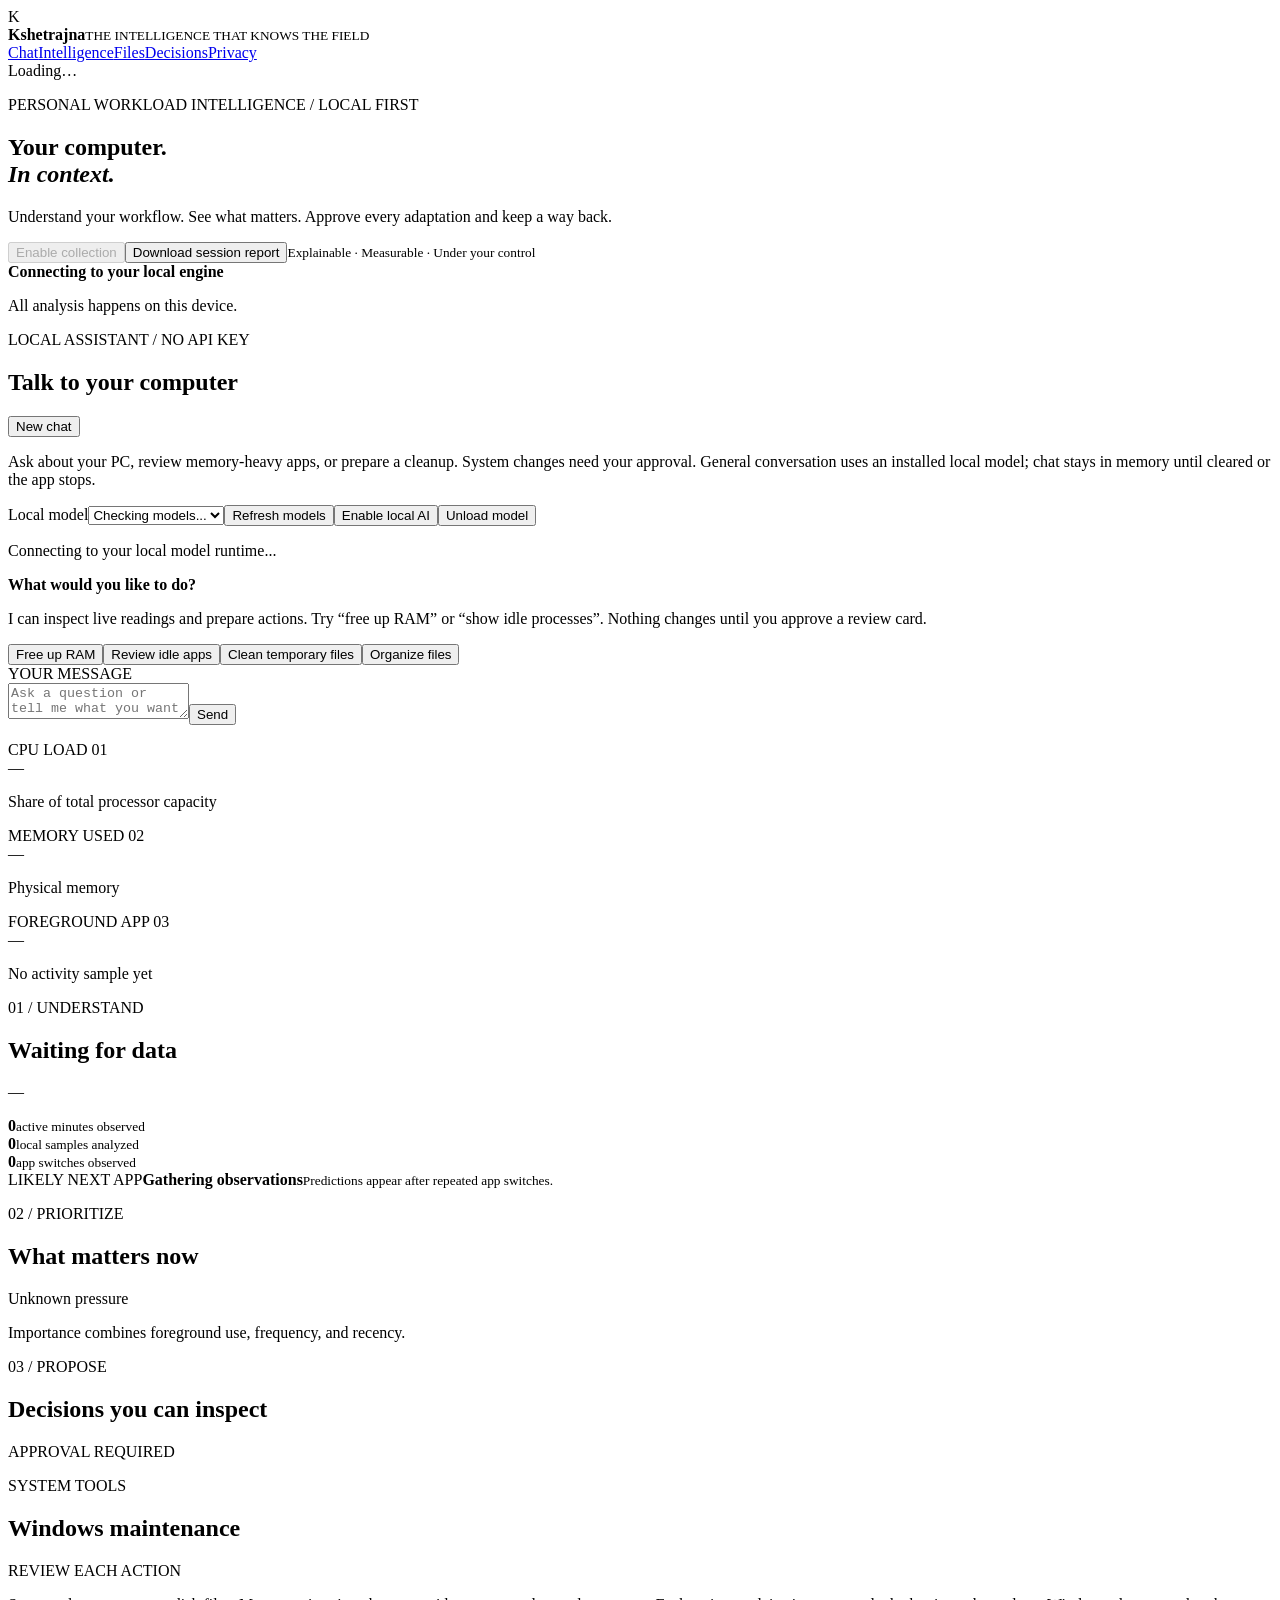
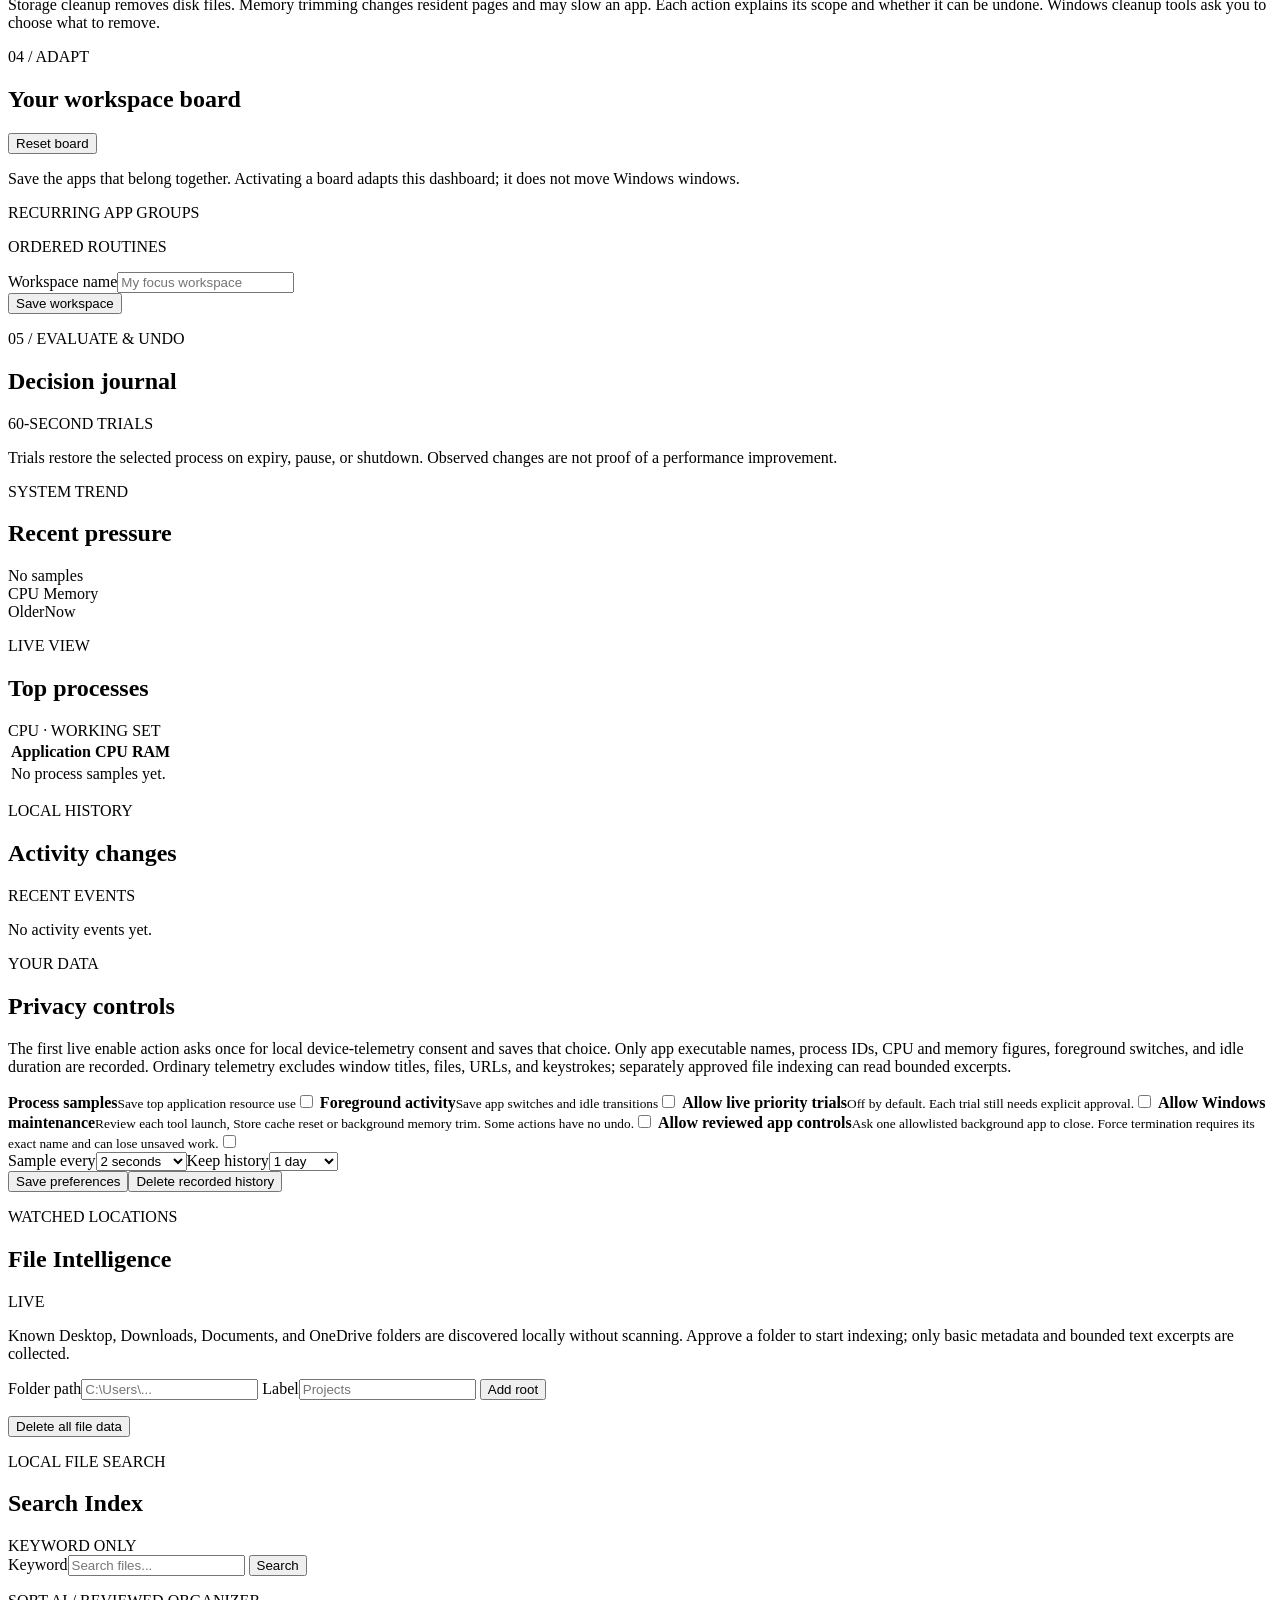
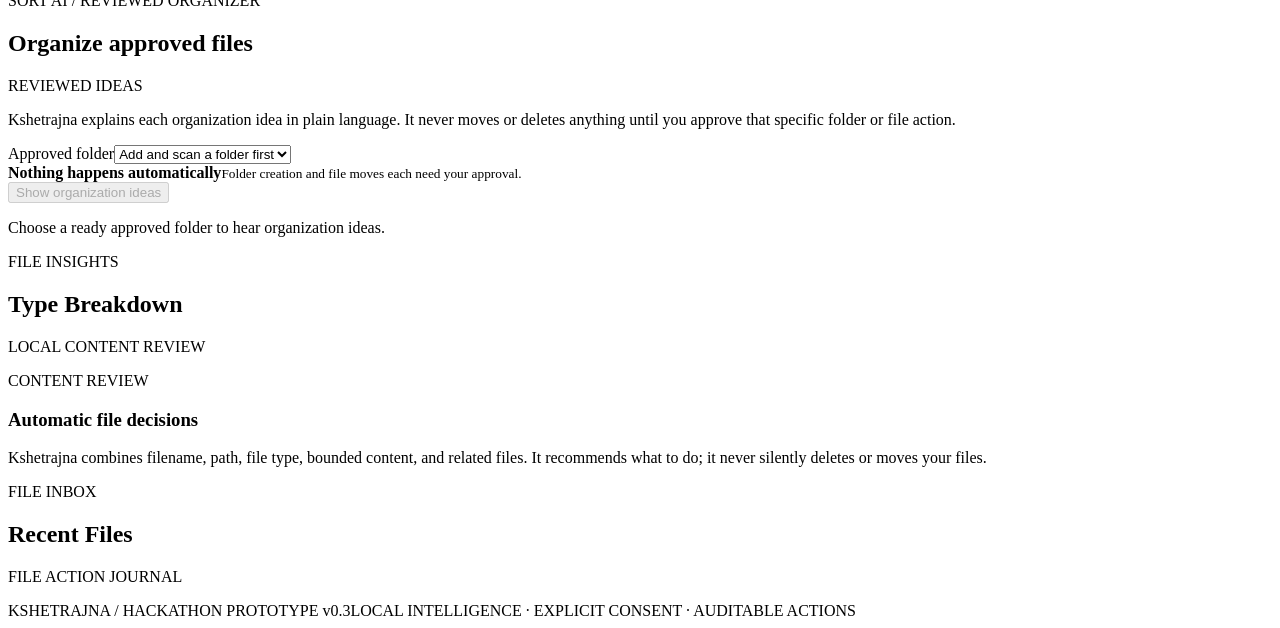
==== src/kshetrajna/web/index.html @ a4f3ab40 "Integrate local AI chat, reviewed PC controls and Vercel web demo" ====
<!doctype html>
<html lang="en">
<head>
  <meta charset="utf-8">
  <meta name="viewport" content="width=device-width, initial-scale=1">
  <meta name="csrf-token" content="__CSRF_TOKEN__">
  <title>Kshetrajna · Adaptive Workload Intelligence</title>
  <link rel="stylesheet" href="/app.css">
  <link rel="stylesheet" href="/intelligence.css">
  <script src="/app.js" defer></script>
  <script src="/intelligence.js" defer></script>
  <script src="/maintenance.js" defer></script>
  <script src="/files.js" defer></script>
  <script src="/chat.js" defer></script>
  <link rel="stylesheet" href="/files.css">
  <link rel="stylesheet" href="/chat.css">
</head>
<body>
  <div class="shell">
    <header class="topbar">
      <div class="brand"><span class="brand-mark">K</span><div><strong>Kshetrajna</strong><small>THE INTELLIGENCE THAT KNOWS THE FIELD</small></div></div>
      <nav><a href="#chat">Chat</a><a href="#insights">Intelligence</a><a href="#files">Files</a><a href="#decisions">Decisions</a><a href="#privacy">Privacy</a></nav>
      <div class="status" id="status"><span class="status-dot"></span><span id="status-text">Loading…</span></div>
    </header>

    <main>
      <section class="hero">
        <div><p class="eyebrow">PERSONAL WORKLOAD INTELLIGENCE <span class="divider">/</span> LOCAL FIRST</p><h1>Your computer.<br><em>In context.</em></h1><p class="intro">Understand your workflow. See what matters. Approve every adaptation and keep a way back.</p></div>
        <div class="hero-action"><button id="capture-button" class="primary" disabled>Enable collection</button><button id="export-button" class="secondary">Download session report</button><small>Explainable · Measurable · Under your control</small></div>
      </section>
      <section class="mode-banner" aria-label="Data source"><div><strong id="mode-label">Connecting to your local engine</strong><p id="mode-detail">All analysis happens on this device.</p></div><label id="scenario-control" hidden>Demo scenario <select id="scenario"><option>Development</option><option>Meeting</option><option>Creative</option><option>Gaming</option></select></label></section>

      <section class="panel chat-panel" id="chat" aria-label="Local assistant">
        <div class="panel-head"><div><p class="eyebrow">LOCAL ASSISTANT / NO API KEY</p><h2>Talk to your computer</h2></div><button id="chat-clear" class="secondary" type="button">New chat</button></div>
        <p class="control-note">Ask about your PC, review memory-heavy apps, or prepare a cleanup. System changes need your approval. General conversation uses an installed local model; chat stays in memory until cleared or the app stops.</p>
        <div class="chat-model-controls"><label class="input-label">Local model<select id="chat-model" aria-label="Local model"><option value="">Checking models...</option></select></label><button type="button" id="chat-model-refresh" class="secondary">Refresh models</button><button type="button" id="chat-ai-toggle" class="secondary">Enable local AI</button><button type="button" id="chat-unload" class="text-button">Unload model</button></div>
        <p id="chat-model-status" class="control-note" role="status">Connecting to your local model runtime...</p>
        <div id="chat-messages" class="chat-messages" role="log" aria-label="Conversation" aria-live="polite"><div class="chat-welcome"><strong>What would you like to do?</strong><p>I can inspect live readings and prepare actions. Try “free up RAM” or “show idle processes”. Nothing changes until you approve a review card.</p></div></div>
        <div class="chat-suggestions"><button type="button" data-chat-prompt="Review memory-heavy apps and help me free up RAM">Free up RAM</button><button type="button" data-chat-prompt="Show idle background processes">Review idle apps</button><button type="button" data-chat-prompt="Preview temporary file cleanup">Clean temporary files</button><button type="button" data-chat-prompt="Help me organize my Downloads files">Organize files</button></div>
        <form id="chat-form"><label for="chat-input" class="eyebrow">YOUR MESSAGE</label><div class="chat-composer"><textarea id="chat-input" maxlength="2000" rows="2" placeholder="Ask a question or tell me what you want to review..." required></textarea><button type="submit" id="chat-send" class="primary">Send</button><button type="button" id="chat-stop" class="secondary" hidden>Stop</button></div><p id="chat-feedback" class="feedback" role="status"></p></form>
      </section>

      <section class="metrics" aria-label="Current system metrics">
        <article class="metric"><div class="metric-label">CPU LOAD <span>01</span></div><div class="metric-value" id="cpu">—</div><div class="meter"><i id="cpu-bar"></i></div><p>Share of total processor capacity</p></article>
        <article class="metric"><div class="metric-label">MEMORY USED <span>02</span></div><div class="metric-value" id="memory">—</div><div class="meter"><i id="memory-bar"></i></div><p id="memory-detail">Physical memory</p></article>
        <article class="metric"><div class="metric-label">FOREGROUND APP <span>03</span></div><div class="metric-value app-value" id="foreground">—</div><p id="idle">No activity sample yet</p></article>
      </section>

      <section class="intelligence-grid" id="insights">
        <article class="panel context-panel"><p class="eyebrow">01 / UNDERSTAND</p><div class="context-heading"><h2 id="context-name">Waiting for data</h2><span class="pill" id="context-confidence">—</span></div><p id="context-explanation" class="control-note"></p><div class="learning-stats"><div><strong id="active-minutes">0</strong><small>active minutes observed</small></div><div><strong id="sample-count">0</strong><small>local samples analyzed</small></div><div><strong id="switch-count">0</strong><small>app switches observed</small></div></div><div class="prediction"><span class="eyebrow">LIKELY NEXT APP</span><strong id="next-app">Gathering observations</strong><small id="next-evidence">Predictions appear after repeated app switches.</small><small id="next-alternatives"></small><p id="prediction-quality" class="control-note"></p></div><div id="contextual-files-section" hidden><p class="eyebrow">CURRENT WORKSPACE FILES</p><div id="contextual-files" class="workflow-list"></div></div></article>
        <article class="panel"><div class="panel-head"><div><p class="eyebrow">02 / PRIORITIZE</p><h2>What matters now</h2></div><span class="pill" id="pressure">Unknown pressure</span></div><div id="rankings" class="rankings"></div><p class="quiet">Importance combines foreground use, frequency, and recency.</p></article>
      </section>
      <section class="panel recommendations-panel" id="decisions"><div class="panel-head"><div><p class="eyebrow">03 / PROPOSE</p><h2>Decisions you can inspect</h2></div><span class="quiet">APPROVAL REQUIRED</span></div><div id="recommendations" class="recommendation-grid"></div></section>
      <section class="panel recommendations-panel" id="maintenance"><div class="panel-head"><div><p class="eyebrow">SYSTEM TOOLS</p><h2>Windows maintenance</h2></div><span id="maintenance-status" class="quiet">REVIEW EACH ACTION</span></div><p class="control-note">Storage cleanup removes disk files. Memory trimming changes resident pages and may slow an app. Each action explains its scope and whether it can be undone. Windows cleanup tools ask you to choose what to remove.</p><div id="maintenance-actions" class="recommendation-grid"></div></section>
      <section class="grid lower-grid">
        <article class="panel"><div class="panel-head"><div><p class="eyebrow">04 / ADAPT</p><h2>Your workspace board</h2></div><button id="workspace-reset" class="text-button">Reset board</button></div><p class="control-note">Save the apps that belong together. Activating a board adapts this dashboard; it does not move Windows windows.</p><p class="eyebrow">RECURRING APP GROUPS</p><div id="learned-workflows" class="workflow-list"></div><p class="eyebrow">ORDERED ROUTINES</p><div id="learned-sequences" class="workflow-list"></div><form id="workspace-form"><label class="input-label">Workspace name<input id="workspace-name" maxlength="50" placeholder="My focus workspace" required></label><div id="workspace-choices" class="workspace-choices"></div><button type="submit" class="secondary">Save workspace</button></form><div id="saved-workspaces" class="saved-workspaces"></div><div id="workspace-board" class="workspace-board"></div></article>
        <article class="panel"><div class="panel-head"><div><p class="eyebrow">05 / EVALUATE &amp; UNDO</p><h2>Decision journal</h2></div><span class="quiet">60-SECOND TRIALS</span></div><p class="control-note">Trials restore the selected process on expiry, pause, or shutdown. Observed changes are not proof of a performance improvement.</p><div id="decision-journal" class="decision-journal"></div></article>
      </section>
      <section class="grid">
        <article class="panel trend-panel"><div class="panel-head"><div><p class="eyebrow">SYSTEM TREND</p><h2>Recent pressure</h2></div><span class="quiet" id="last-seen">No samples</span></div><div class="legend"><span><i class="cpu-key"></i> CPU</span><span><i class="memory-key"></i> Memory</span></div><div class="chart" id="chart" role="img" aria-label="Recent CPU and memory percentages"></div><div class="chart-axis"><span>Older</span><span>Now</span></div></article>
        <article class="panel"><div class="panel-head"><div><p class="eyebrow">LIVE VIEW</p><h2>Top processes</h2></div><span class="quiet">CPU · WORKING SET</span></div><div class="table-wrap"><table><thead><tr><th>Application</th><th>CPU</th><th>RAM</th></tr></thead><tbody id="processes"><tr><td colspan="3" class="empty">No process samples yet.</td></tr></tbody></table></div></article>
      </section>

      <section class="grid lower-grid">
        <article class="panel"><div class="panel-head"><div><p class="eyebrow">LOCAL HISTORY</p><h2>Activity changes</h2></div><span class="quiet">RECENT EVENTS</span></div><div id="activity" class="activity-list"><p class="empty">No activity events yet.</p></div></article>
        <article class="panel controls-panel" id="privacy"><div class="panel-head"><div><p class="eyebrow">YOUR DATA</p><h2>Privacy controls</h2></div></div>
          <p class="control-note">The first live enable action asks once for local device-telemetry consent and saves that choice. Only app executable names, process IDs, CPU and memory figures, foreground switches, and idle duration are recorded. Ordinary telemetry excludes window titles, files, URLs, and keystrokes; separately approved file indexing can read bounded excerpts.</p>
          <form id="settings-form">
            <label class="toggle-row"><span><strong>Process samples</strong><small>Save top application resource use</small></span><input type="checkbox" name="track_processes"></label>
            <label class="toggle-row"><span><strong>Foreground activity</strong><small>Save app switches and idle transitions</small></span><input type="checkbox" name="track_foreground"></label>
            <label class="toggle-row"><span><strong>Allow live priority trials</strong><small>Off by default. Each trial still needs explicit approval.</small></span><input type="checkbox" name="allow_priority_changes"></label>
            <label class="toggle-row"><span><strong>Allow Windows maintenance</strong><small>Review each tool launch, Store cache reset or background memory trim. Some actions have no undo.</small></span><input type="checkbox" name="allow_maintenance"></label>
            <label class="toggle-row"><span><strong>Allow reviewed app controls</strong><small>Ask one allowlisted background app to close. Force termination requires its exact name and can lose unsaved work.</small></span><input type="checkbox" name="allow_process_control"></label>
            <div class="field-grid"><label>Sample every<select name="sample_interval_seconds"><option value="2">2 seconds</option><option value="5">5 seconds</option><option value="10">10 seconds</option><option value="30">30 seconds</option><option value="60">60 seconds</option></select></label><label>Keep history<select name="retention_days"><option value="1">1 day</option><option value="3">3 days</option><option value="7">7 days</option><option value="14">14 days</option><option value="30">30 days</option></select></label></div>
            <div class="control-actions"><button type="submit" class="secondary">Save preferences</button><button type="button" id="delete-button" class="danger">Delete recorded history</button></div>
          </form>
          <p class="feedback" id="feedback" role="status"></p>
        </article>
      </section>
      <section class="grid lower-grid" id="files">
        <article class="panel">
          <div class="panel-head"><div><p class="eyebrow">WATCHED LOCATIONS</p><h2>File Intelligence</h2></div><span class="quiet" id="files-mode">LIVE</span></div>
          <p class="control-note">Known Desktop, Downloads, Documents, and OneDrive folders are discovered locally without scanning. Approve a folder to start indexing; only basic metadata and bounded text excerpts are collected.</p>
          <div id="known-folders" class="known-folders"></div>
          <div id="roots-list" class="workflow-list"></div>
          <form id="add-root-form">
            <label class="input-label">Folder path<input id="root-path" placeholder="C:\Users\..." required></label>
            <label class="input-label">Label<input id="root-label" placeholder="Projects" required></label>
            <button type="submit" class="secondary">Add root</button>
          </form>
          <div class="control-actions" style="margin-top: 1rem;">
            <button type="button" id="delete-files-button" class="danger">Delete all file data</button>
          </div>
          <p class="feedback" id="file-feedback" role="status"></p>
        </article>

        <article class="panel">
          <div class="panel-head"><div><p class="eyebrow">LOCAL FILE SEARCH</p><h2>Search Index</h2></div><span class="quiet">KEYWORD ONLY</span></div>
          <form id="search-form">
            <label class="input-label">Keyword<input id="search-query" maxlength="200" placeholder="Search files..." required></label>
            <button type="submit" class="secondary">Search</button>
          </form>
          <div id="search-results" class="decision-journal" style="margin-top: 1rem;"></div>
        </article>
      </section>

      <section class="panel sort-panel" id="sort-ai">
        <div class="panel-head"><div><p class="eyebrow">SORT AI / REVIEWED ORGANIZER</p><h2>Organize approved files</h2></div><span class="quiet" id="sort-status">REVIEWED IDEAS</span></div>
        <p class="control-note">Kshetrajna explains each organization idea in plain language. It never moves or deletes anything until you approve that specific folder or file action.</p>
        <div class="sort-toolbar">
          <label class="input-label">Approved folder<select id="sort-root"><option value="">Add and scan a folder first</option></select></label>
          <div class="sort-folder-note"><strong>Nothing happens automatically</strong><small>Folder creation and file moves each need your approval.</small></div>
          <button type="button" id="sort-generate" class="primary" disabled>Show organization ideas</button>
        </div>
        <div id="sort-plan-meta" class="sort-plan-meta"></div>
        <div id="sort-suggestions" class="sort-suggestions"><p class="empty">Choose a ready approved folder to hear organization ideas.</p></div>
        <div id="sort-actions" class="control-actions"></div>
        <p class="feedback" id="sort-feedback" role="status"></p>
      </section>
      
      <section class="grid">
        <article class="panel">
          <div class="panel-head"><div><p class="eyebrow">FILE INSIGHTS</p><h2>Type Breakdown</h2></div><span class="quiet">LOCAL CONTENT REVIEW</span></div>
          <div id="file-insights-types" class="table-wrap"></div>
          <div class="file-review-section">
            <p class="eyebrow">CONTENT REVIEW</p>
            <h3>Automatic file decisions</h3>
            <p class="control-note">Kshetrajna combines filename, path, file type, bounded content, and related files. It recommends what to do; it never silently deletes or moves your files.</p>
            <div id="file-insights-reviews"></div>
          </div>
        </article>
        <article class="panel">
          <div class="panel-head"><div><p class="eyebrow">FILE INBOX</p><h2>Recent Files</h2></div></div>
          <div id="file-inbox" class="table-wrap"></div>
          <p class="eyebrow file-journal-heading">FILE ACTION JOURNAL</p>
          <div id="file-action-journal" class="decision-journal"></div>
        </article>
      </section>
      <footer><span>KSHETRAJNA / HACKATHON PROTOTYPE v0.3</span><span>LOCAL INTELLIGENCE · EXPLICIT CONSENT · AUDITABLE ACTIONS</span></footer>
    </main>
  </div>
  <dialog id="approval-dialog"><p class="eyebrow">REVIEW BEFORE APPROVAL</p><h2 id="approval-title"></h2><p id="approval-reason"></p><div id="approval-effect" class="approval-effect"></div><p id="approval-mode" class="control-note"></p><p class="control-note">Undo is available in the journal. A live trial restores this PID only; newly spawned child processes may inherit its priority. If the app crashes, restart it to attempt recovery.</p><div class="control-actions"><button id="confirm-trial" class="primary">Approve 60-second trial</button><button id="cancel-trial" class="secondary">Cancel</button></div></dialog>
  <dialog id="maintenance-dialog"><p class="eyebrow">REVIEW SYSTEM ACTION</p><h2 id="maintenance-title"></h2><p id="maintenance-effect"></p><div id="maintenance-candidates" class="maintenance-candidates"></div><p id="maintenance-undo" class="approval-effect"></p><p id="maintenance-mode" class="control-note"></p><div class="control-actions"><button id="maintenance-confirm" class="primary">Approve this action</button><button id="maintenance-cancel" class="secondary">Cancel</button></div></dialog>
   <dialog id="file-permission-dialog"><p class="eyebrow">FILE ACCESS PERMISSION</p><h2>Approve local folder access?</h2><p id="file-permission-copy"></p><div class="approval-effect"><strong id="file-permission-label"></strong><code id="file-permission-path"></code></div><ul class="permission-list"><li>Reads file names, relative paths, sizes, and timestamps.</li><li>Inspects up to 4 KB from allowed text files for local content insights and review signals.</li><li>Skips sensitive files, links, protected paths, and inaccessible files.</li><li>Does not move, rename, delete, or upload files during scanning.</li><li>Binary and media files are categorized from metadata; their contents are not opened.</li></ul><p class="control-note">This is Kshetrajna's app-level approval. Windows permissions still apply; an administrator prompt is not required or created by this step.</p><div class="control-actions"><button id="file-permission-confirm" class="primary">Approve and scan</button><button id="file-permission-cancel" class="secondary">Cancel</button></div></dialog>
   <dialog id="file-review-dialog" class="file-review-dialog"><p class="eyebrow">FILE PREVIEW</p><h2 id="file-review-title"></h2><code id="file-review-path"></code><p id="file-review-summary" class="approval-effect"></p><p id="file-review-reason" class="sort-warning"></p><div id="file-review-image-panel" class="file-review-image-panel" hidden><p id="file-review-image-status" role="status"></p><div id="file-review-image-stage" class="file-review-image-stage"><img id="file-review-image" alt="" hidden></div><button id="file-review-image-zoom" type="button" class="secondary" disabled>View at actual size</button></div><div id="file-review-pdf-panel" class="file-review-pdf-panel" hidden><p id="file-review-pdf-status" role="status"></p><iframe id="file-review-pdf" title="PDF document preview" sandbox="allow-same-origin"></iframe></div><pre id="file-review-excerpt" class="file-review-excerpt"></pre><p id="file-review-metadata" class="control-note"></p><div class="control-actions"><button id="file-review-close" class="primary">Close preview and choose action</button></div></dialog>
   <dialog id="file-review-action-dialog"><p class="eyebrow">AUTOMATIC DECISION</p><h2>Recommended next step</h2><p id="file-review-action-copy"></p><p class="control-note">Kshetrajna chooses from content, filename, path, related files, and file type. You can use its recommendation or choose a different action. Delete is permanent and requires one more confirmation.</p><div class="control-actions"><button id="file-review-auto" class="primary">Use automatic recommendation</button><button id="file-review-keep" class="secondary">Keep it for now</button><button id="file-review-move" class="secondary">Move it somewhere</button><button id="file-review-delete" class="danger">Delete permanently</button></div></dialog>
  <dialog id="chat-action-dialog"><p class="eyebrow">REVIEW BEFORE APPROVAL</p><h2 id="chat-action-title"></h2><p id="chat-action-effect"></p><p id="chat-action-undo" class="approval-effect"></p><div id="chat-action-candidates" class="maintenance-candidates" hidden></div><label id="chat-action-name-row" class="input-label" hidden>Type the exact app name to confirm force termination<input id="chat-action-name" autocomplete="off" maxlength="150"></label><p id="chat-action-mode" class="control-note"></p><p id="chat-action-error" class="feedback" role="alert"></p><div class="control-actions"><button type="button" id="chat-action-confirm" class="primary">Approve this action</button><button type="button" id="chat-action-cancel" class="secondary">Cancel</button></div></dialog>
  <div id="toast" role="status" hidden></div>
</body>
</html>
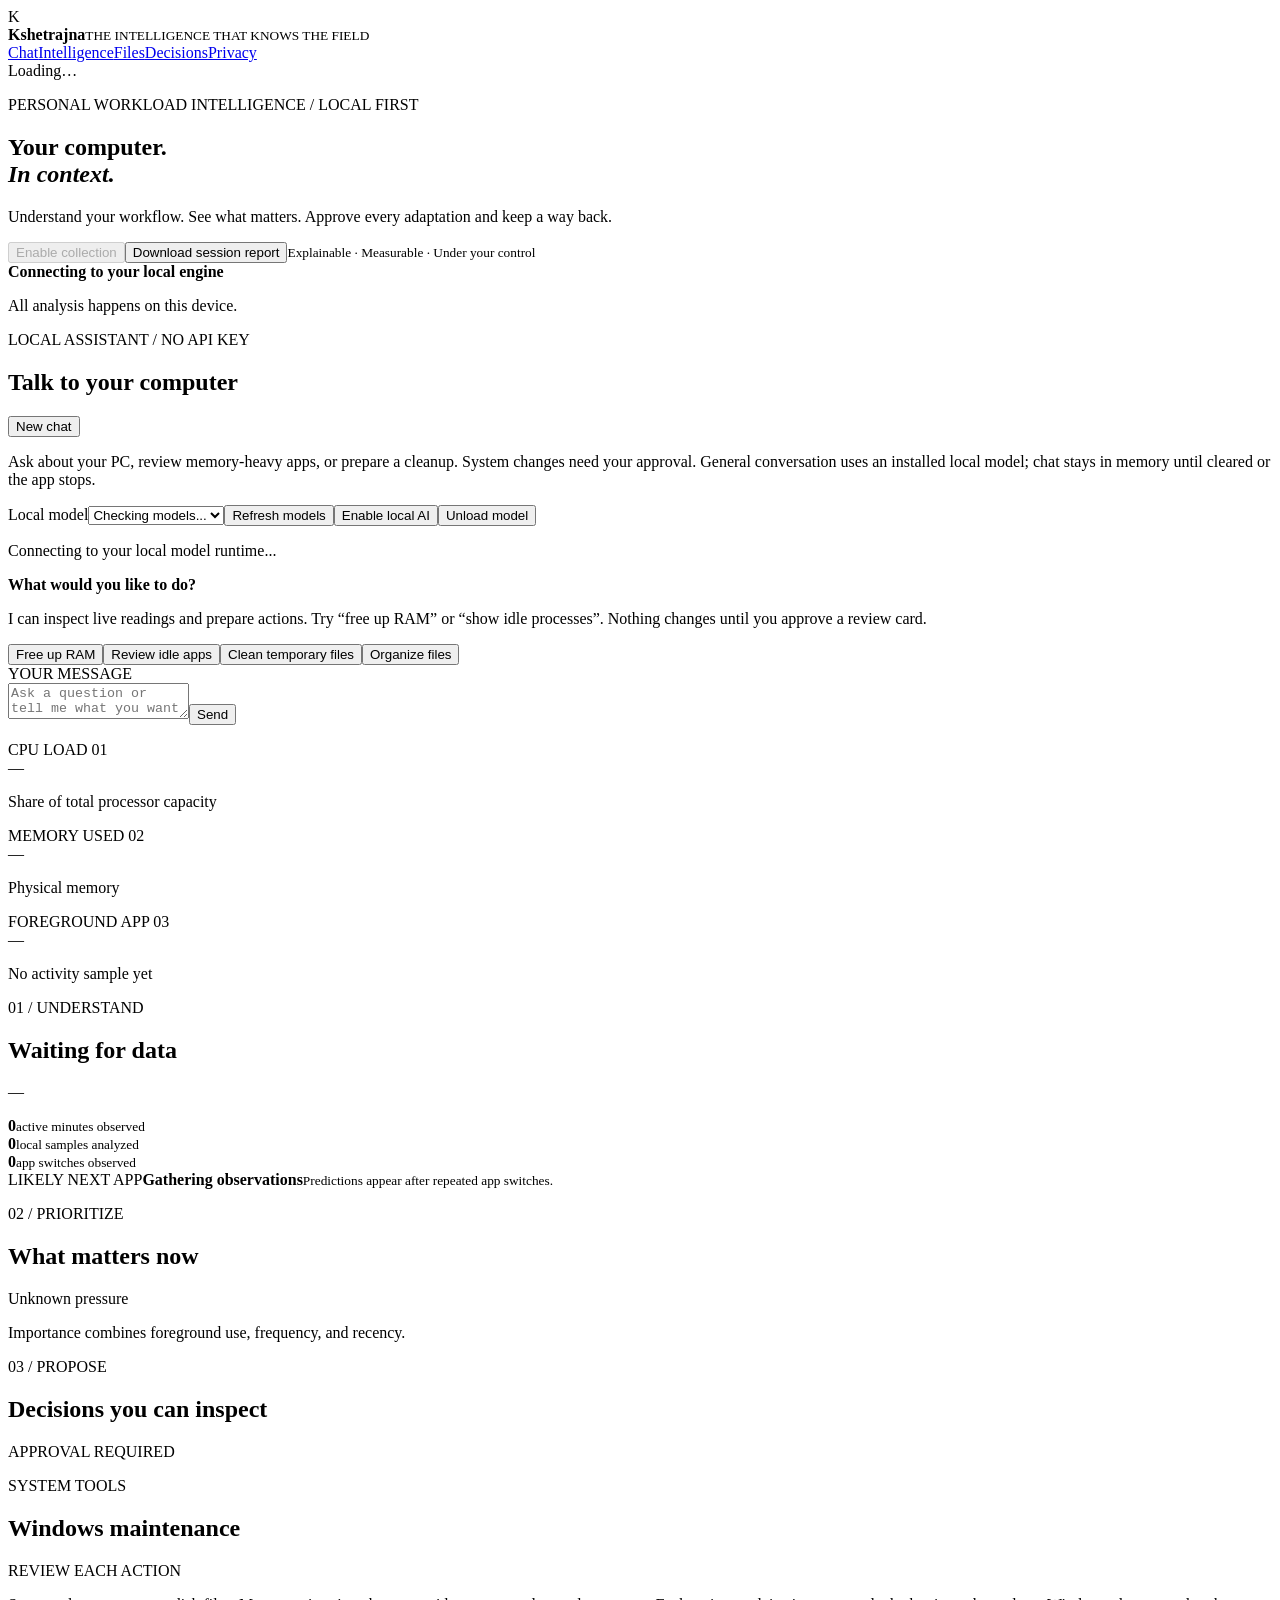
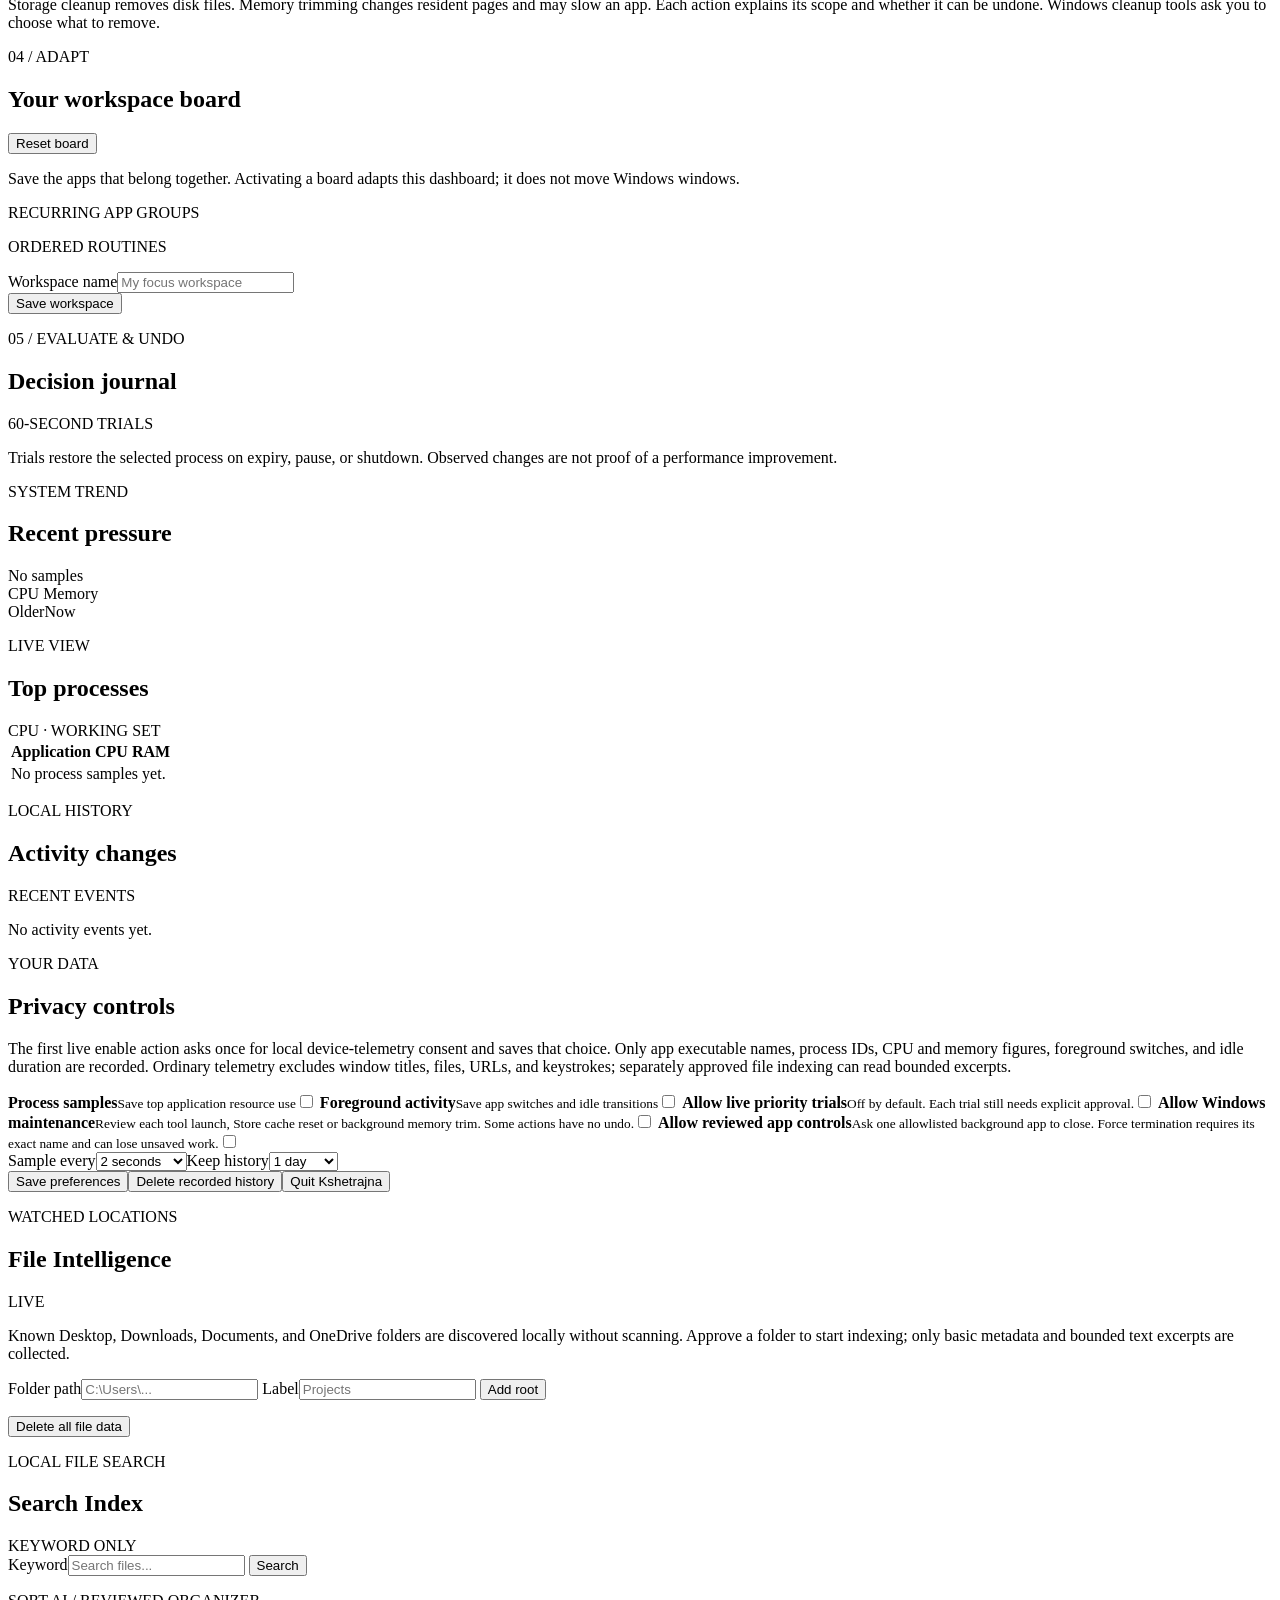
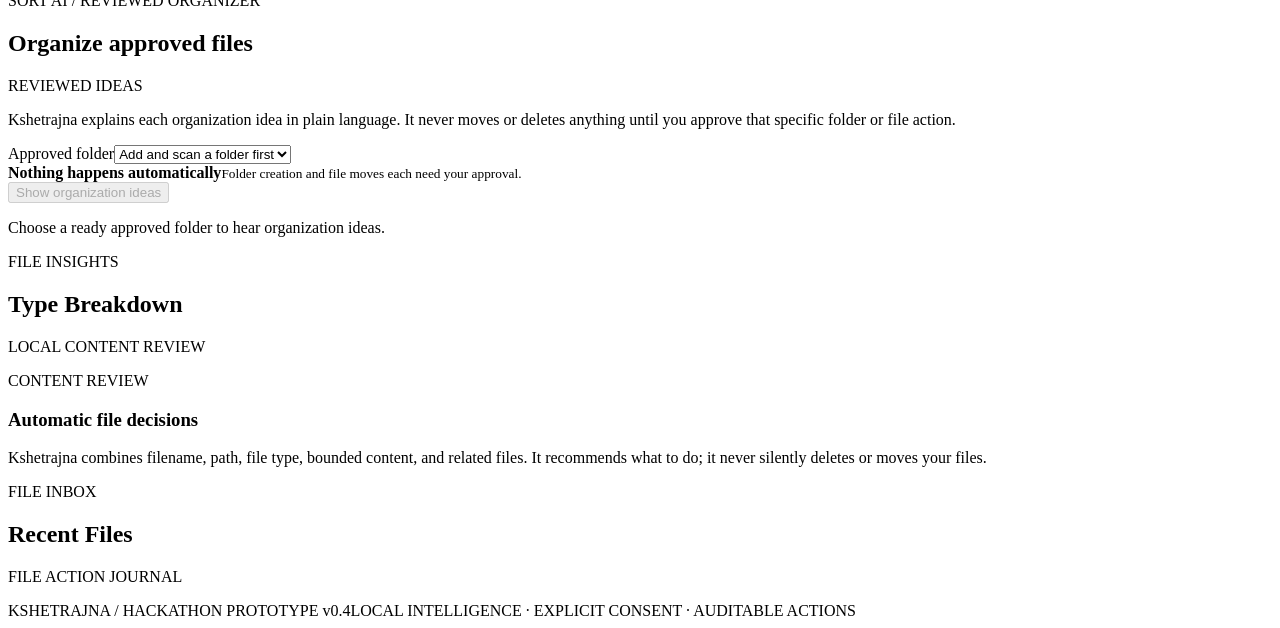
==== commit b0fa11df: "Build self-contained Windows x64 and ARM64 packages with reviewed local setup" ====
--- a/src/kshetrajna/web/index.html
+++ b/src/kshetrajna/web/index.html
@@ -72,7 +72,7 @@
             <label class="toggle-row"><span><strong>Allow Windows maintenance</strong><small>Review each tool launch, Store cache reset or background memory trim. Some actions have no undo.</small></span><input type="checkbox" name="allow_maintenance"></label>
             <label class="toggle-row"><span><strong>Allow reviewed app controls</strong><small>Ask one allowlisted background app to close. Force termination requires its exact name and can lose unsaved work.</small></span><input type="checkbox" name="allow_process_control"></label>
             <div class="field-grid"><label>Sample every<select name="sample_interval_seconds"><option value="2">2 seconds</option><option value="5">5 seconds</option><option value="10">10 seconds</option><option value="30">30 seconds</option><option value="60">60 seconds</option></select></label><label>Keep history<select name="retention_days"><option value="1">1 day</option><option value="3">3 days</option><option value="7">7 days</option><option value="14">14 days</option><option value="30">30 days</option></select></label></div>
-            <div class="control-actions"><button type="submit" class="secondary">Save preferences</button><button type="button" id="delete-button" class="danger">Delete recorded history</button></div>
+            <div class="control-actions"><button type="submit" class="secondary">Save preferences</button><button type="button" id="delete-button" class="danger">Delete recorded history</button><button type="button" id="quit-button" class="secondary">Quit Kshetrajna</button></div>
           </form>
           <p class="feedback" id="feedback" role="status"></p>
         </article>
@@ -136,7 +136,7 @@
           <div id="file-action-journal" class="decision-journal"></div>
         </article>
       </section>
-      <footer><span>KSHETRAJNA / HACKATHON PROTOTYPE v0.3</span><span>LOCAL INTELLIGENCE · EXPLICIT CONSENT · AUDITABLE ACTIONS</span></footer>
+      <footer><span>KSHETRAJNA / HACKATHON PROTOTYPE v0.4</span><span>LOCAL INTELLIGENCE · EXPLICIT CONSENT · AUDITABLE ACTIONS</span></footer>
     </main>
   </div>
   <dialog id="approval-dialog"><p class="eyebrow">REVIEW BEFORE APPROVAL</p><h2 id="approval-title"></h2><p id="approval-reason"></p><div id="approval-effect" class="approval-effect"></div><p id="approval-mode" class="control-note"></p><p class="control-note">Undo is available in the journal. A live trial restores this PID only; newly spawned child processes may inherit its priority. If the app crashes, restart it to attempt recovery.</p><div class="control-actions"><button id="confirm-trial" class="primary">Approve 60-second trial</button><button id="cancel-trial" class="secondary">Cancel</button></div></dialog>
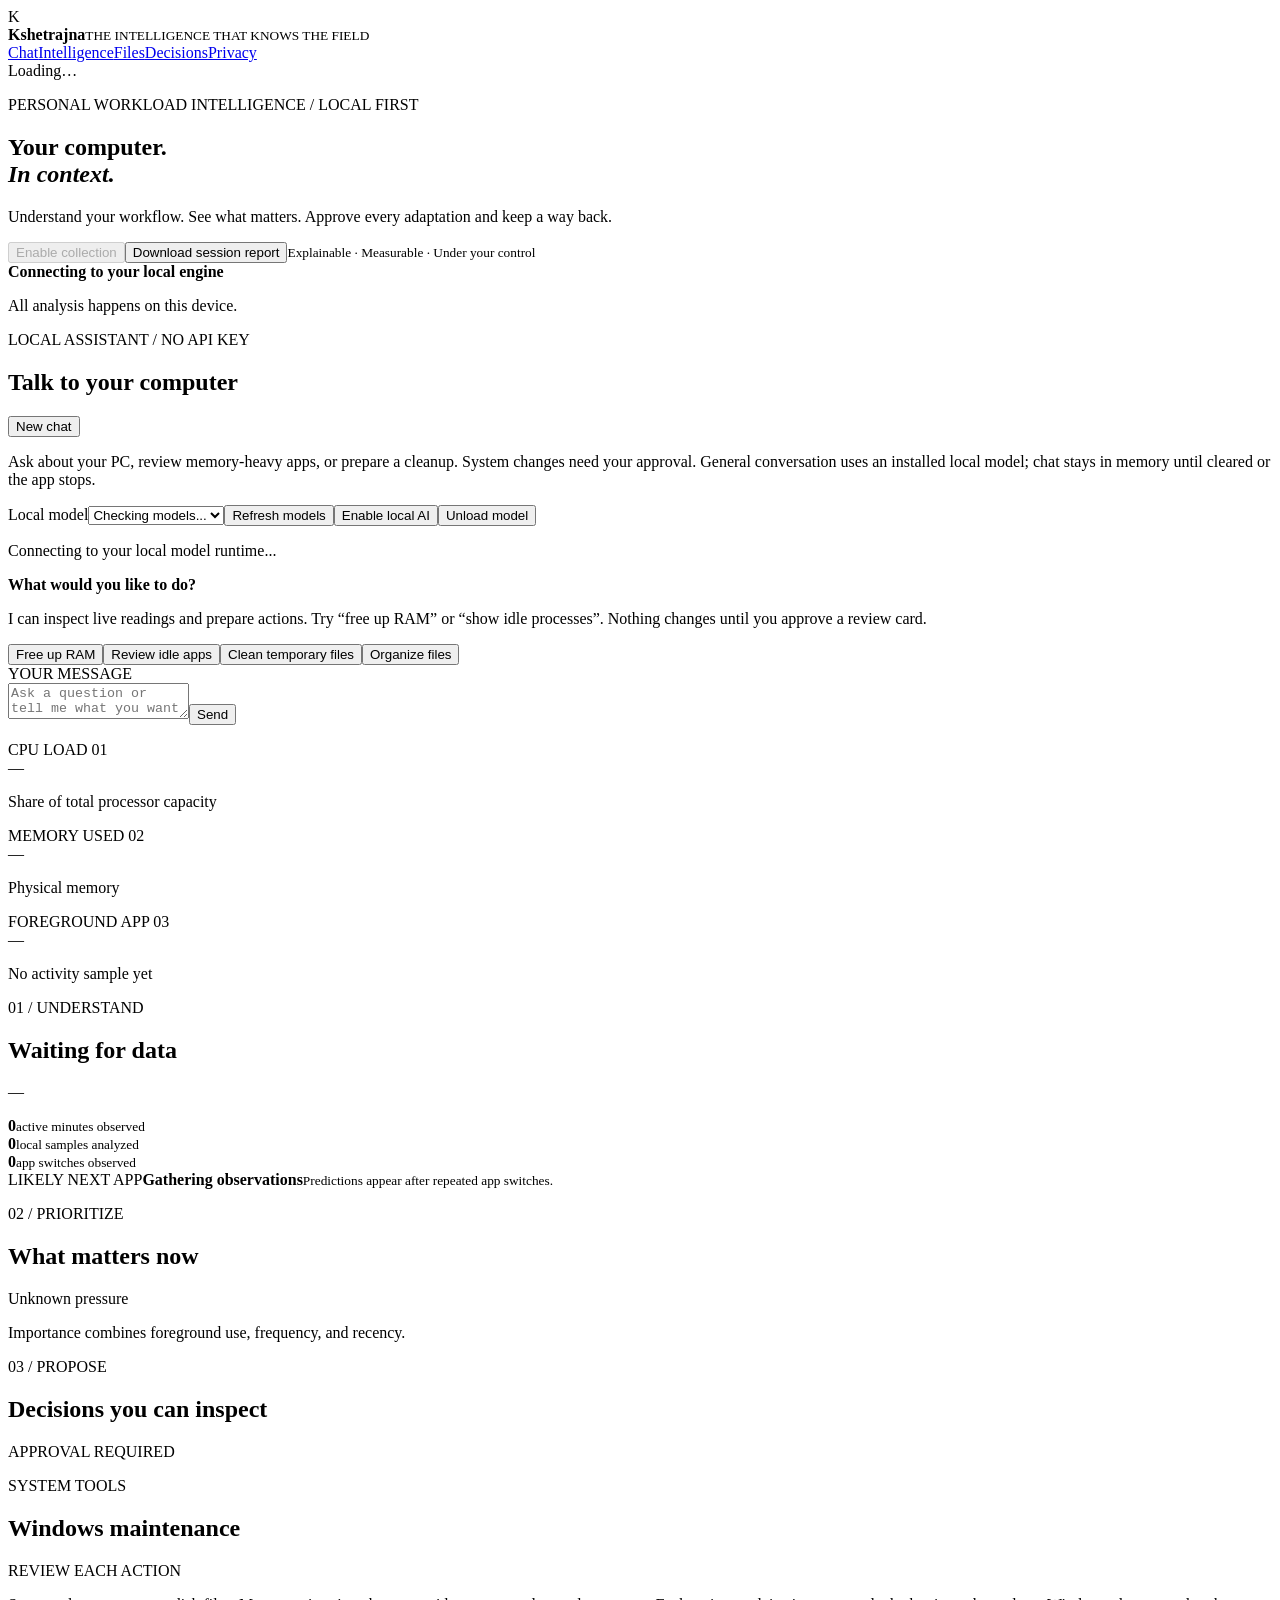
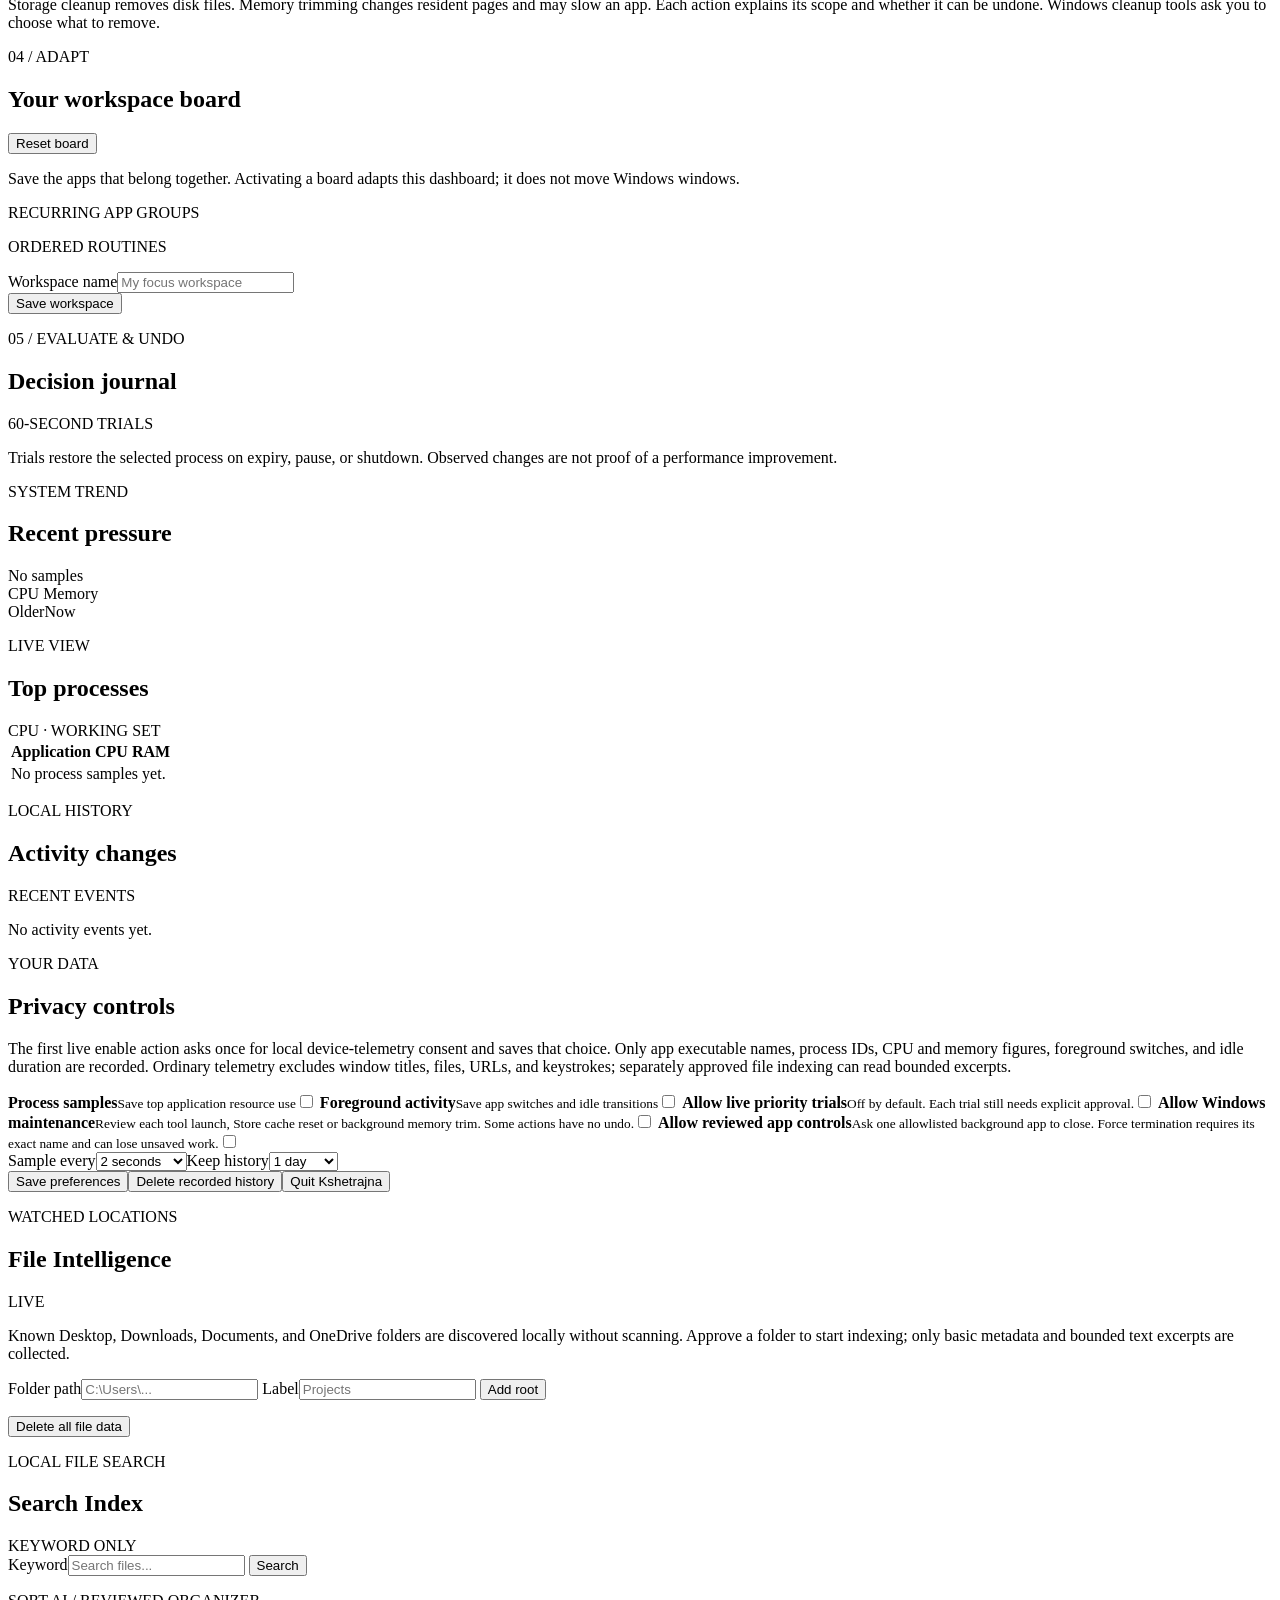
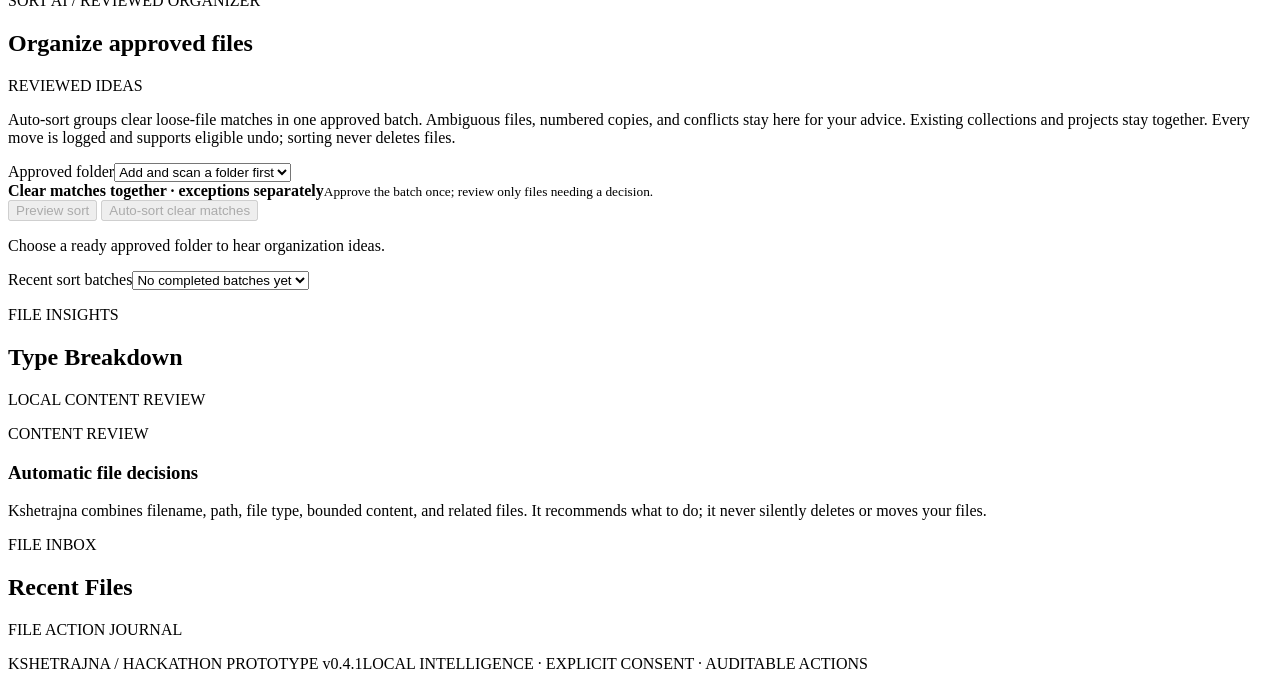
==== commit 093d60df: "Improve Sort AI batch sorting and Windows folder scanning" ====
--- a/src/kshetrajna/web/index.html
+++ b/src/kshetrajna/web/index.html
@@ -106,15 +106,17 @@
 
       <section class="panel sort-panel" id="sort-ai">
         <div class="panel-head"><div><p class="eyebrow">SORT AI / REVIEWED ORGANIZER</p><h2>Organize approved files</h2></div><span class="quiet" id="sort-status">REVIEWED IDEAS</span></div>
-        <p class="control-note">Kshetrajna explains each organization idea in plain language. It never moves or deletes anything until you approve that specific folder or file action.</p>
+        <p class="control-note">Auto-sort groups clear loose-file matches in one approved batch. Ambiguous files, numbered copies, and conflicts stay here for your advice. Existing collections and projects stay together. Every move is logged and supports eligible undo; sorting never deletes files.</p>
         <div class="sort-toolbar">
           <label class="input-label">Approved folder<select id="sort-root"><option value="">Add and scan a folder first</option></select></label>
-          <div class="sort-folder-note"><strong>Nothing happens automatically</strong><small>Folder creation and file moves each need your approval.</small></div>
-          <button type="button" id="sort-generate" class="primary" disabled>Show organization ideas</button>
+          <div class="sort-folder-note"><strong>Clear matches together · exceptions separately</strong><small>Approve the batch once; review only files needing a decision.</small></div>
+          <div class="control-actions"><button type="button" id="sort-generate" class="secondary" disabled>Preview sort</button>
+          <button type="button" id="sort-auto" class="primary" disabled>Auto-sort clear matches</button></div>
         </div>
         <div id="sort-plan-meta" class="sort-plan-meta"></div>
         <div id="sort-suggestions" class="sort-suggestions"><p class="empty">Choose a ready approved folder to hear organization ideas.</p></div>
         <div id="sort-actions" class="control-actions"></div>
+        <label class="input-label">Recent sort batches<select id="sort-history"><option value="">No completed batches yet</option></select></label>
         <p class="feedback" id="sort-feedback" role="status"></p>
       </section>
       
@@ -136,7 +138,7 @@
           <div id="file-action-journal" class="decision-journal"></div>
         </article>
       </section>
-      <footer><span>KSHETRAJNA / HACKATHON PROTOTYPE v0.4</span><span>LOCAL INTELLIGENCE · EXPLICIT CONSENT · AUDITABLE ACTIONS</span></footer>
+      <footer><span>KSHETRAJNA / HACKATHON PROTOTYPE v0.4.1</span><span>LOCAL INTELLIGENCE · EXPLICIT CONSENT · AUDITABLE ACTIONS</span></footer>
     </main>
   </div>
   <dialog id="approval-dialog"><p class="eyebrow">REVIEW BEFORE APPROVAL</p><h2 id="approval-title"></h2><p id="approval-reason"></p><div id="approval-effect" class="approval-effect"></div><p id="approval-mode" class="control-note"></p><p class="control-note">Undo is available in the journal. A live trial restores this PID only; newly spawned child processes may inherit its priority. If the app crashes, restart it to attempt recovery.</p><div class="control-actions"><button id="confirm-trial" class="primary">Approve 60-second trial</button><button id="cancel-trial" class="secondary">Cancel</button></div></dialog>
@@ -145,6 +147,7 @@
    <dialog id="file-review-dialog" class="file-review-dialog"><p class="eyebrow">FILE PREVIEW</p><h2 id="file-review-title"></h2><code id="file-review-path"></code><p id="file-review-summary" class="approval-effect"></p><p id="file-review-reason" class="sort-warning"></p><div id="file-review-image-panel" class="file-review-image-panel" hidden><p id="file-review-image-status" role="status"></p><div id="file-review-image-stage" class="file-review-image-stage"><img id="file-review-image" alt="" hidden></div><button id="file-review-image-zoom" type="button" class="secondary" disabled>View at actual size</button></div><div id="file-review-pdf-panel" class="file-review-pdf-panel" hidden><p id="file-review-pdf-status" role="status"></p><iframe id="file-review-pdf" title="PDF document preview" sandbox="allow-same-origin"></iframe></div><pre id="file-review-excerpt" class="file-review-excerpt"></pre><p id="file-review-metadata" class="control-note"></p><div class="control-actions"><button id="file-review-close" class="primary">Close preview and choose action</button></div></dialog>
    <dialog id="file-review-action-dialog"><p class="eyebrow">AUTOMATIC DECISION</p><h2>Recommended next step</h2><p id="file-review-action-copy"></p><p class="control-note">Kshetrajna chooses from content, filename, path, related files, and file type. You can use its recommendation or choose a different action. Delete is permanent and requires one more confirmation.</p><div class="control-actions"><button id="file-review-auto" class="primary">Use automatic recommendation</button><button id="file-review-keep" class="secondary">Keep it for now</button><button id="file-review-move" class="secondary">Move it somewhere</button><button id="file-review-delete" class="danger">Delete permanently</button></div></dialog>
   <dialog id="chat-action-dialog"><p class="eyebrow">REVIEW BEFORE APPROVAL</p><h2 id="chat-action-title"></h2><p id="chat-action-effect"></p><p id="chat-action-undo" class="approval-effect"></p><div id="chat-action-candidates" class="maintenance-candidates" hidden></div><label id="chat-action-name-row" class="input-label" hidden>Type the exact app name to confirm force termination<input id="chat-action-name" autocomplete="off" maxlength="150"></label><p id="chat-action-mode" class="control-note"></p><p id="chat-action-error" class="feedback" role="alert"></p><div class="control-actions"><button type="button" id="chat-action-confirm" class="primary">Approve this action</button><button type="button" id="chat-action-cancel" class="secondary">Cancel</button></div></dialog>
+  <dialog id="sort-confirm-dialog" aria-labelledby="sort-confirm-title"><p class="eyebrow">SORT AI / ONE BATCH APPROVAL</p><h2 id="sort-confirm-title"></h2><p id="sort-confirm-copy" style="white-space: pre-line"></p><div class="control-actions"><button id="sort-confirm-approve" type="button" class="primary">Approve</button><button id="sort-confirm-cancel" type="button" class="secondary">Cancel</button></div></dialog>
   <div id="toast" role="status" hidden></div>
 </body>
 </html>
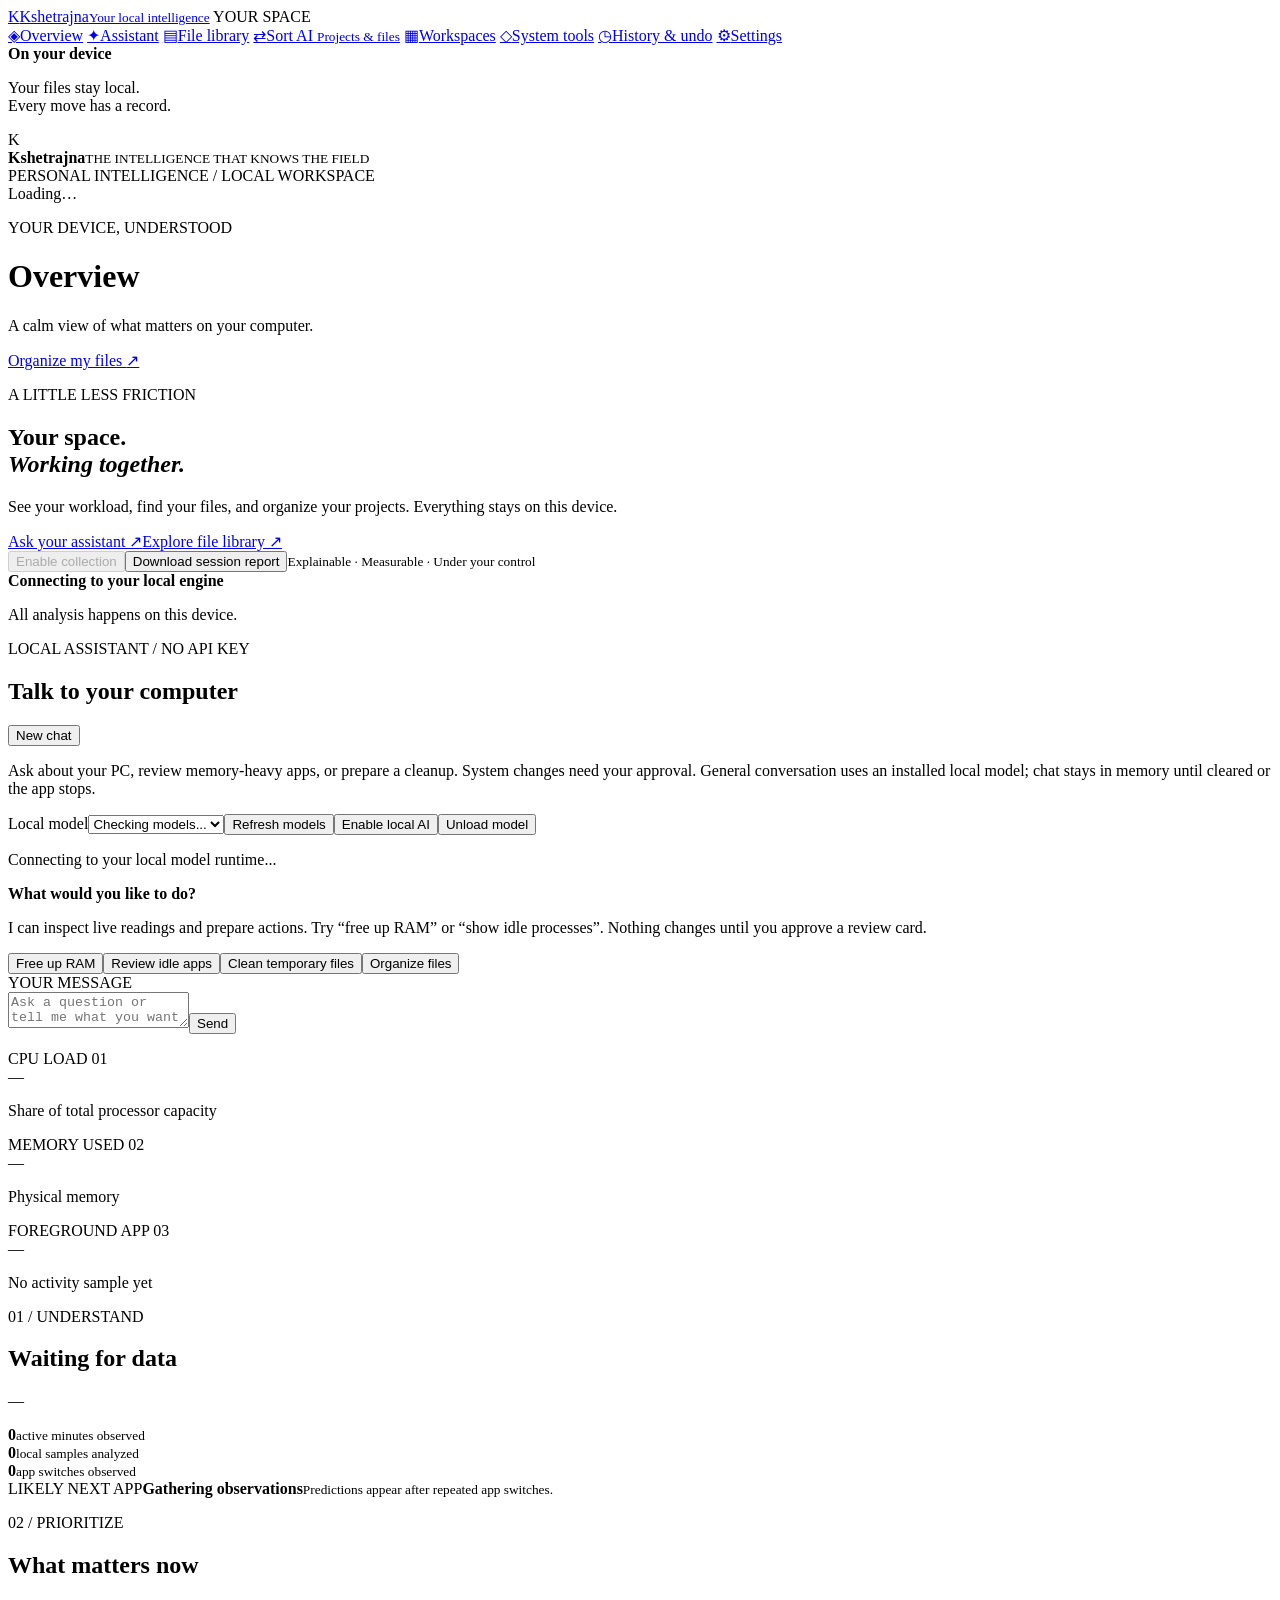
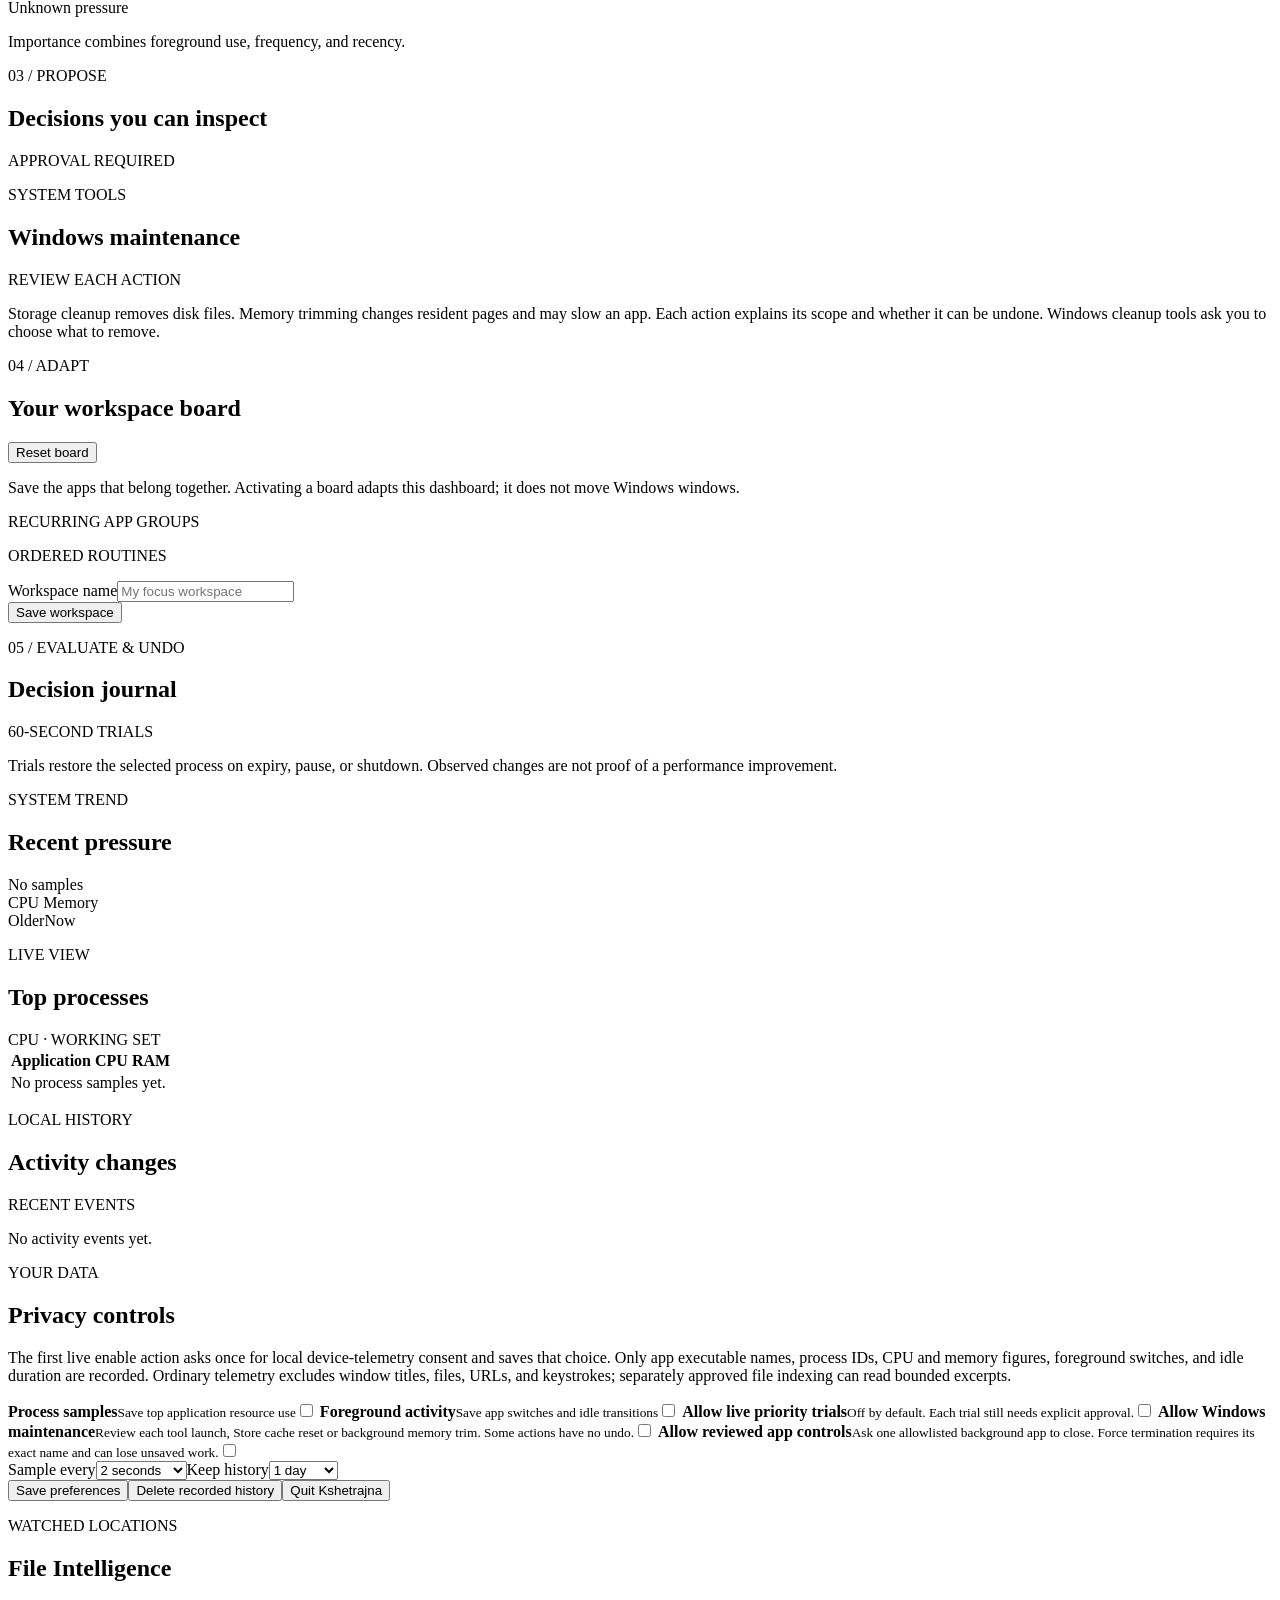
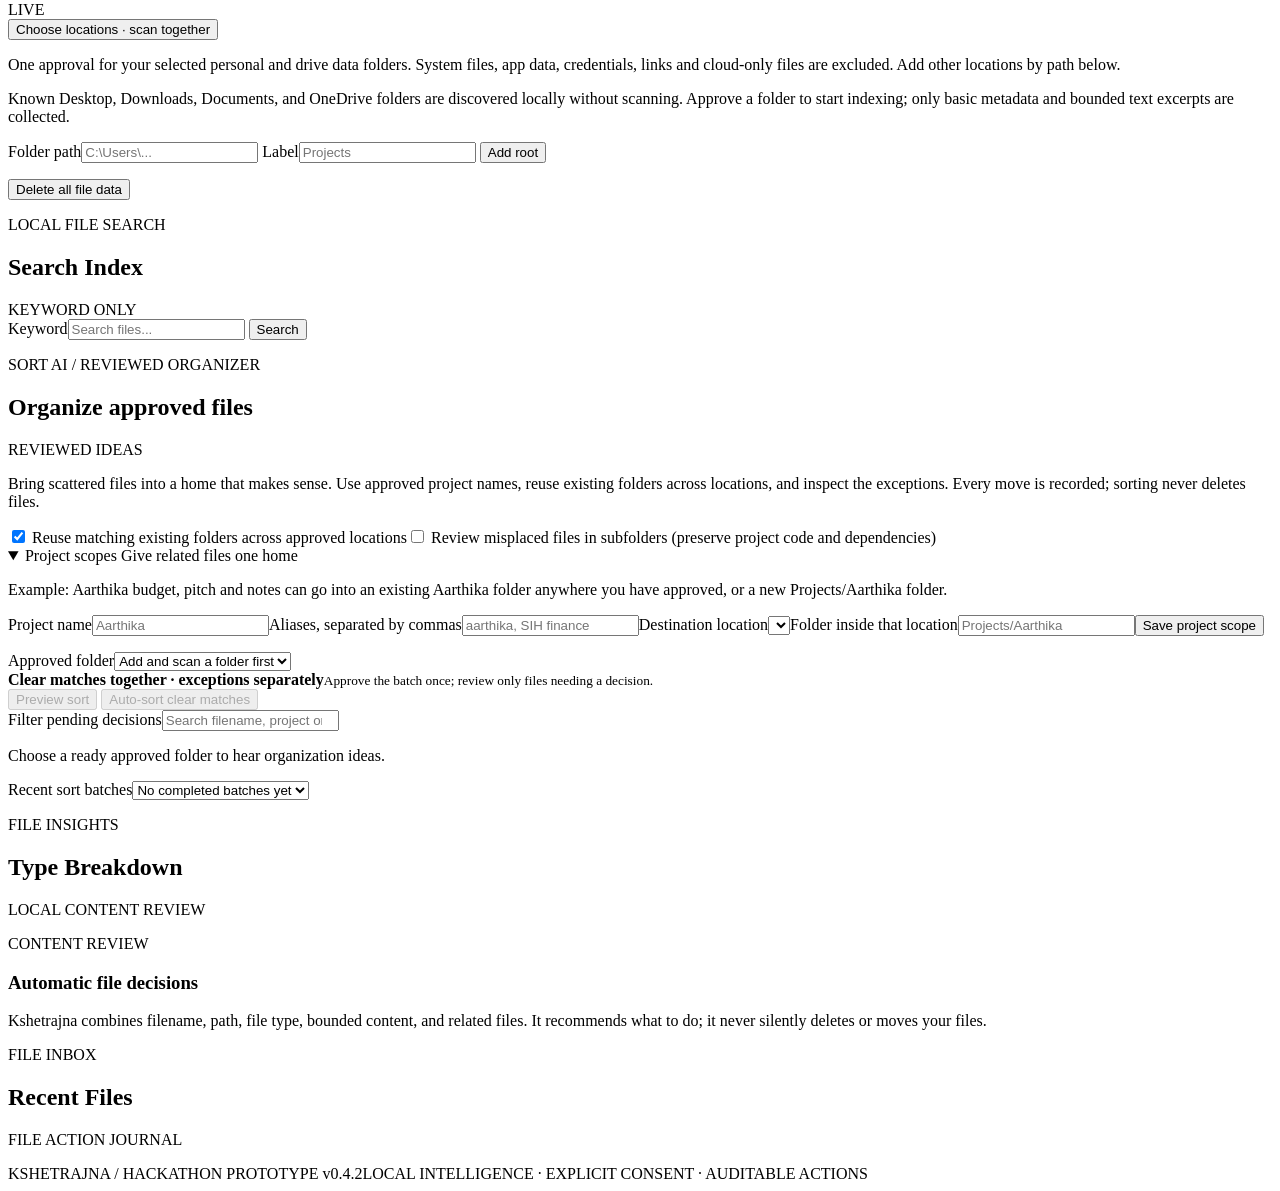
==== commit 38a6fa12: "feat: Release v0.4.2 — Sort AI Deep Scan, Project Scopes & UI Overhaul - Full-laptop scan simulation" ====
--- a/src/kshetrajna/web/index.html
+++ b/src/kshetrajna/web/index.html
@@ -14,18 +14,36 @@
   <script src="/chat.js" defer></script>
   <link rel="stylesheet" href="/files.css">
   <link rel="stylesheet" href="/chat.css">
+  <link rel="stylesheet" href="/workspace.css">
+  <script src="/workspace.js" defer></script>
 </head>
 <body>
   <div class="shell">
+    <aside class="sidebar" aria-label="App navigation">
+      <a class="sidebar-brand" href="#overview"><span class="brand-mark">K</span><span>Kshetrajna<small>Your local intelligence</small></span></a>
+      <span class="nav-label">YOUR SPACE</span>
+      <nav class="side-nav">
+        <a href="#overview" data-view="overview"><span aria-hidden="true">◈</span>Overview</a>
+        <a href="#chat" data-view="chat"><span aria-hidden="true">✦</span>Assistant</a>
+        <a href="#files" data-view="files"><span aria-hidden="true">▤</span>File library</a>
+        <a href="#sort-ai" data-view="sort-ai"><span aria-hidden="true">⇄</span>Sort AI <small>Projects & files</small></a>
+        <a href="#workspaces" data-view="workspaces"><span aria-hidden="true">▦</span>Workspaces</a>
+        <a href="#maintenance" data-view="maintenance"><span aria-hidden="true">◇</span>System tools</a>
+        <a href="#history" data-view="history"><span aria-hidden="true">◷</span>History & undo</a>
+        <a href="#privacy" data-view="privacy"><span aria-hidden="true">⚙</span>Settings</a>
+      </nav>
+      <div class="sidebar-note"><span class="local-orb"></span><strong>On your device</strong><p>Your files stay local.<br>Every move has a record.</p></div>
+    </aside>
     <header class="topbar">
       <div class="brand"><span class="brand-mark">K</span><div><strong>Kshetrajna</strong><small>THE INTELLIGENCE THAT KNOWS THE FIELD</small></div></div>
-      <nav><a href="#chat">Chat</a><a href="#insights">Intelligence</a><a href="#files">Files</a><a href="#decisions">Decisions</a><a href="#privacy">Privacy</a></nav>
+      <div class="topbar-label">PERSONAL INTELLIGENCE <span>/</span> LOCAL WORKSPACE</div>
       <div class="status" id="status"><span class="status-dot"></span><span id="status-text">Loading…</span></div>
     </header>
 
     <main>
+      <div class="view-heading"><div><p class="eyebrow" id="view-kicker">YOUR DEVICE, UNDERSTOOD</p><h1 id="view-title">Overview</h1><p id="view-description">A calm view of what matters on your computer.</p></div><a href="#sort-ai" class="heading-action">Organize my files <span>↗</span></a></div>
       <section class="hero">
-        <div><p class="eyebrow">PERSONAL WORKLOAD INTELLIGENCE <span class="divider">/</span> LOCAL FIRST</p><h1>Your computer.<br><em>In context.</em></h1><p class="intro">Understand your workflow. See what matters. Approve every adaptation and keep a way back.</p></div>
+        <div><p class="eyebrow">A LITTLE LESS FRICTION</p><h2>Your space.<br><em>Working together.</em></h2><p class="intro">See your workload, find your files, and organize your projects. Everything stays on this device.</p><div class="hero-links"><a href="#chat">Ask your assistant ↗</a><a href="#files">Explore file library ↗</a></div></div>
         <div class="hero-action"><button id="capture-button" class="primary" disabled>Enable collection</button><button id="export-button" class="secondary">Download session report</button><small>Explainable · Measurable · Under your control</small></div>
       </section>
       <section class="mode-banner" aria-label="Data source"><div><strong id="mode-label">Connecting to your local engine</strong><p id="mode-detail">All analysis happens on this device.</p></div><label id="scenario-control" hidden>Demo scenario <select id="scenario"><option>Development</option><option>Meeting</option><option>Creative</option><option>Gaming</option></select></label></section>
@@ -80,6 +98,9 @@
       <section class="grid lower-grid" id="files">
         <article class="panel">
           <div class="panel-head"><div><p class="eyebrow">WATCHED LOCATIONS</p><h2>File Intelligence</h2></div><span class="quiet" id="files-mode">LIVE</span></div>
+          <div id="library-summary" class="summary-grid"></div>
+          <button type="button" id="scan-laptop" class="primary">Choose locations · scan together</button>
+          <p class="control-note">One approval for your selected personal and drive data folders. System files, app data, credentials, links and cloud-only files are excluded. Add other locations by path below.</p>
           <p class="control-note">Known Desktop, Downloads, Documents, and OneDrive folders are discovered locally without scanning. Approve a folder to start indexing; only basic metadata and bounded text excerpts are collected.</p>
           <div id="known-folders" class="known-folders"></div>
           <div id="roots-list" class="workflow-list"></div>
@@ -106,7 +127,9 @@
 
       <section class="panel sort-panel" id="sort-ai">
         <div class="panel-head"><div><p class="eyebrow">SORT AI / REVIEWED ORGANIZER</p><h2>Organize approved files</h2></div><span class="quiet" id="sort-status">REVIEWED IDEAS</span></div>
-        <p class="control-note">Auto-sort groups clear loose-file matches in one approved batch. Ambiguous files, numbered copies, and conflicts stay here for your advice. Existing collections and projects stay together. Every move is logged and supports eligible undo; sorting never deletes files.</p>
+        <p class="control-note">Bring scattered files into a home that makes sense. Use approved project names, reuse existing folders across locations, and inspect the exceptions. Every move is recorded; sorting never deletes files.</p>
+        <div class="organization-options"><label><input type="checkbox" id="prefer-existing" checked> Reuse matching existing folders across approved locations</label><label><input type="checkbox" id="include-nested"> Review misplaced files in subfolders (preserve project code and dependencies)</label></div>
+        <details class="project-settings" open><summary>Project scopes <span>Give related files one home</span></summary><p class="control-note">Example: Aarthika budget, pitch and notes can go into an existing Aarthika folder anywhere you have approved, or a new Projects/Aarthika folder.</p><div id="project-list" class="project-list"></div><form id="project-form" class="project-form"><label class="input-label">Project name<input id="project-name" placeholder="Aarthika" maxlength="80" required></label><label class="input-label">Aliases, separated by commas<input id="project-aliases" placeholder="aarthika, SIH finance" maxlength="500"></label><label class="input-label">Destination location<select id="project-root" required></select></label><label class="input-label">Folder inside that location<input id="project-folder" placeholder="Projects/Aarthika" maxlength="200" required></label><button class="secondary" type="submit">Save project scope</button></form><p id="project-feedback" class="feedback" role="status"></p></details>
         <div class="sort-toolbar">
           <label class="input-label">Approved folder<select id="sort-root"><option value="">Add and scan a folder first</option></select></label>
           <div class="sort-folder-note"><strong>Clear matches together · exceptions separately</strong><small>Approve the batch once; review only files needing a decision.</small></div>
@@ -114,6 +137,8 @@
           <button type="button" id="sort-auto" class="primary" disabled>Auto-sort clear matches</button></div>
         </div>
         <div id="sort-plan-meta" class="sort-plan-meta"></div>
+        <div id="project-candidates" class="project-candidates"></div>
+        <label class="input-label sort-filter-label">Filter pending decisions<input type="search" id="sort-filter" placeholder="Search filename, project or destination..."></label>
         <div id="sort-suggestions" class="sort-suggestions"><p class="empty">Choose a ready approved folder to hear organization ideas.</p></div>
         <div id="sort-actions" class="control-actions"></div>
         <label class="input-label">Recent sort batches<select id="sort-history"><option value="">No completed batches yet</option></select></label>
@@ -138,7 +163,7 @@
           <div id="file-action-journal" class="decision-journal"></div>
         </article>
       </section>
-      <footer><span>KSHETRAJNA / HACKATHON PROTOTYPE v0.4.1</span><span>LOCAL INTELLIGENCE · EXPLICIT CONSENT · AUDITABLE ACTIONS</span></footer>
+      <footer><span>KSHETRAJNA / HACKATHON PROTOTYPE v0.4.2</span><span>LOCAL INTELLIGENCE · EXPLICIT CONSENT · AUDITABLE ACTIONS</span></footer>
     </main>
   </div>
   <dialog id="approval-dialog"><p class="eyebrow">REVIEW BEFORE APPROVAL</p><h2 id="approval-title"></h2><p id="approval-reason"></p><div id="approval-effect" class="approval-effect"></div><p id="approval-mode" class="control-note"></p><p class="control-note">Undo is available in the journal. A live trial restores this PID only; newly spawned child processes may inherit its priority. If the app crashes, restart it to attempt recovery.</p><div class="control-actions"><button id="confirm-trial" class="primary">Approve 60-second trial</button><button id="cancel-trial" class="secondary">Cancel</button></div></dialog>
@@ -148,6 +173,8 @@
    <dialog id="file-review-action-dialog"><p class="eyebrow">AUTOMATIC DECISION</p><h2>Recommended next step</h2><p id="file-review-action-copy"></p><p class="control-note">Kshetrajna chooses from content, filename, path, related files, and file type. You can use its recommendation or choose a different action. Delete is permanent and requires one more confirmation.</p><div class="control-actions"><button id="file-review-auto" class="primary">Use automatic recommendation</button><button id="file-review-keep" class="secondary">Keep it for now</button><button id="file-review-move" class="secondary">Move it somewhere</button><button id="file-review-delete" class="danger">Delete permanently</button></div></dialog>
   <dialog id="chat-action-dialog"><p class="eyebrow">REVIEW BEFORE APPROVAL</p><h2 id="chat-action-title"></h2><p id="chat-action-effect"></p><p id="chat-action-undo" class="approval-effect"></p><div id="chat-action-candidates" class="maintenance-candidates" hidden></div><label id="chat-action-name-row" class="input-label" hidden>Type the exact app name to confirm force termination<input id="chat-action-name" autocomplete="off" maxlength="150"></label><p id="chat-action-mode" class="control-note"></p><p id="chat-action-error" class="feedback" role="alert"></p><div class="control-actions"><button type="button" id="chat-action-confirm" class="primary">Approve this action</button><button type="button" id="chat-action-cancel" class="secondary">Cancel</button></div></dialog>
   <dialog id="sort-confirm-dialog" aria-labelledby="sort-confirm-title"><p class="eyebrow">SORT AI / ONE BATCH APPROVAL</p><h2 id="sort-confirm-title"></h2><p id="sort-confirm-copy" style="white-space: pre-line"></p><div class="control-actions"><button id="sort-confirm-approve" type="button" class="primary">Approve</button><button id="sort-confirm-cancel" type="button" class="secondary">Cancel</button></div></dialog>
+  <dialog id="locations-dialog" aria-labelledby="locations-title"><p class="eyebrow">ONE LOCAL ACCESS APPROVAL</p><h2 id="locations-title">Choose your scan scope</h2><p>Index selected folders locally, up to 200,000 files per location. Reads metadata and bounded allowed excerpts. No files move during scanning; no uploads or administrator privileges.</p><label class="scope-all"><input type="checkbox" id="locations-all"> Select available locations</label><div id="locations-list" class="locations-list"></div><p class="control-note">Up to 20 non-overlapping locations. Existing approved folders and their children are reused. System/app data, protected files, links, cloud-only files and inaccessible paths are skipped. Scans can be cancelled in the library.</p><p id="locations-feedback" class="feedback" role="status"></p><div class="control-actions"><button type="button" id="locations-confirm" class="primary">Approve selected locations & scan</button><button type="button" id="locations-cancel" class="secondary">Cancel</button></div></dialog>
+  <dialog id="sort-destination-dialog"><p class="eyebrow">CHOOSE A HOME</p><h2>Move this reviewed file</h2><p id="destination-source"></p><label class="input-label">Approved destination location<select id="destination-root"></select></label><label class="input-label">Folder inside the location<input id="destination-folder" placeholder="Projects/Aarthika"></label><p class="control-note">The original filename is preserved. No overwriting; eligible moves can be undone.</p><div class="control-actions"><button type="button" id="destination-confirm" class="primary">Review this destination</button><button type="button" id="destination-cancel" class="secondary">Cancel</button></div><p id="destination-feedback" class="feedback" role="status"></p></dialog>
   <div id="toast" role="status" hidden></div>
 </body>
 </html>
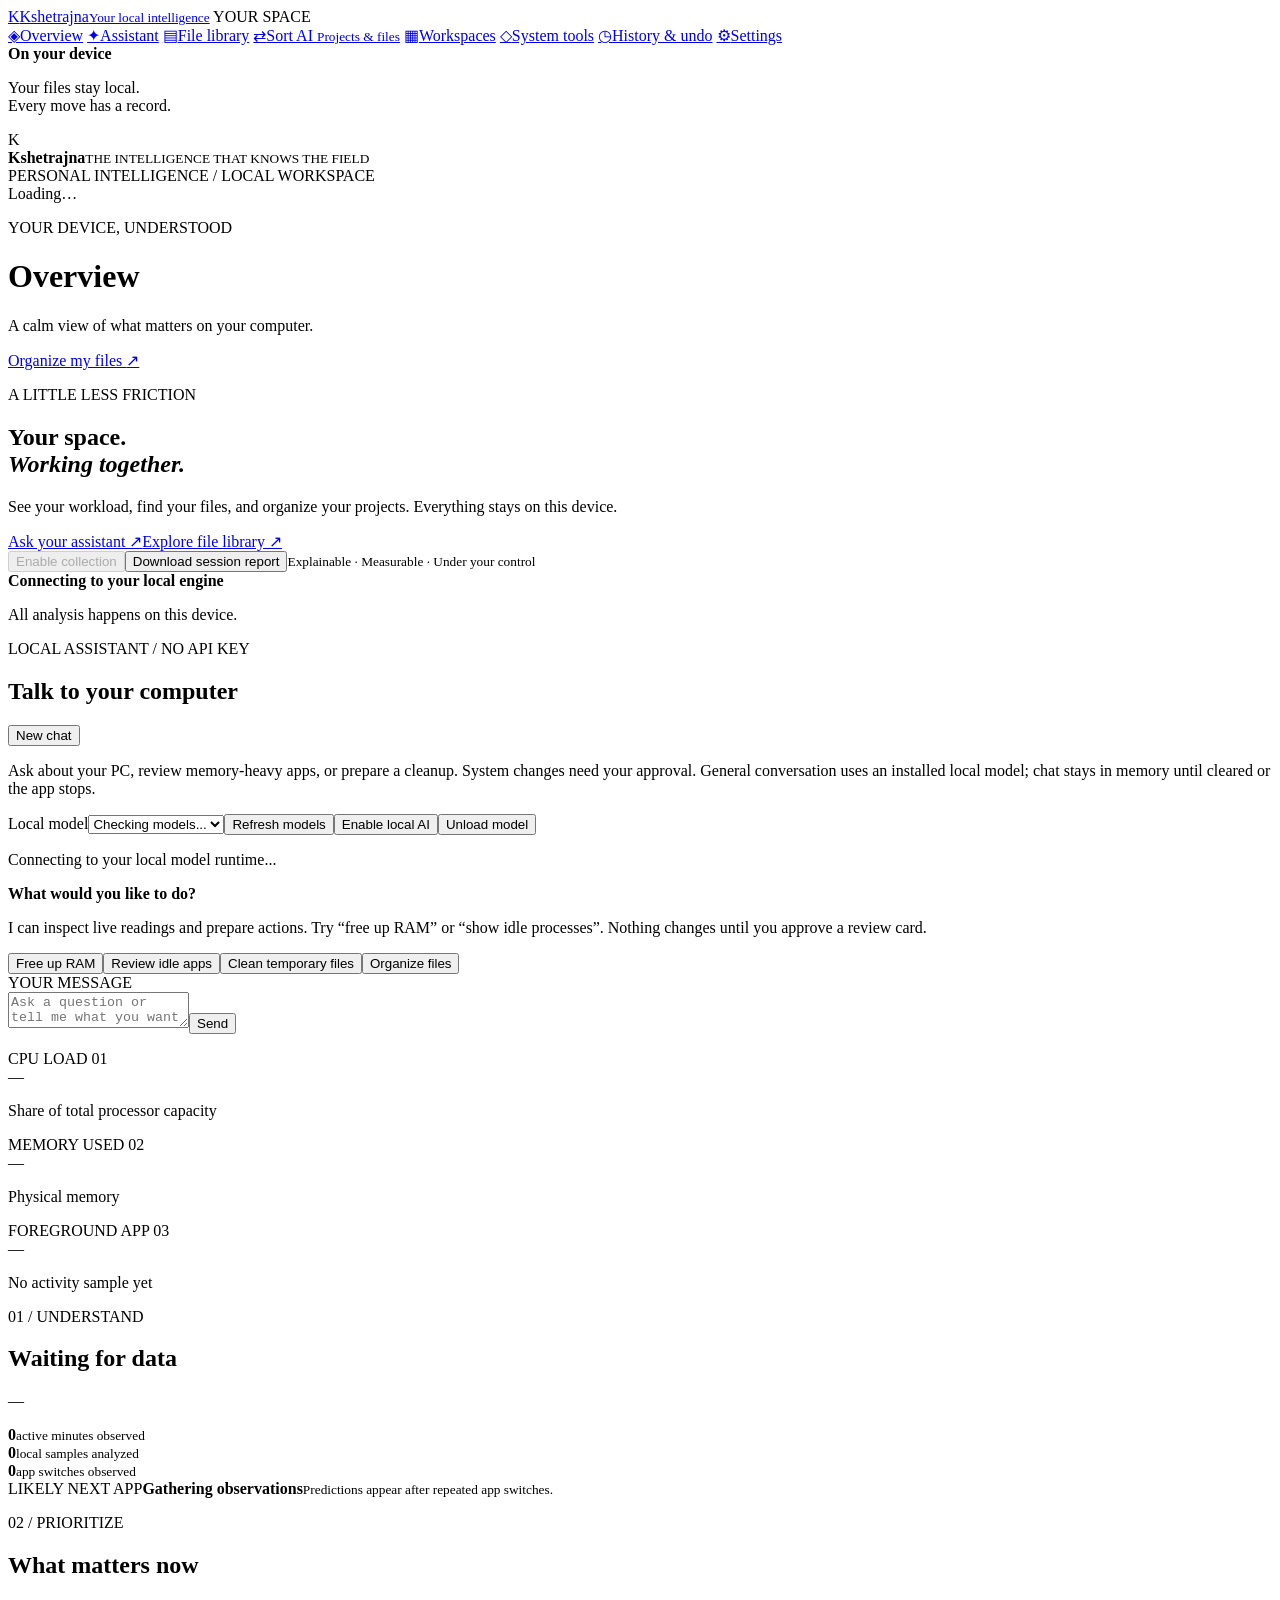
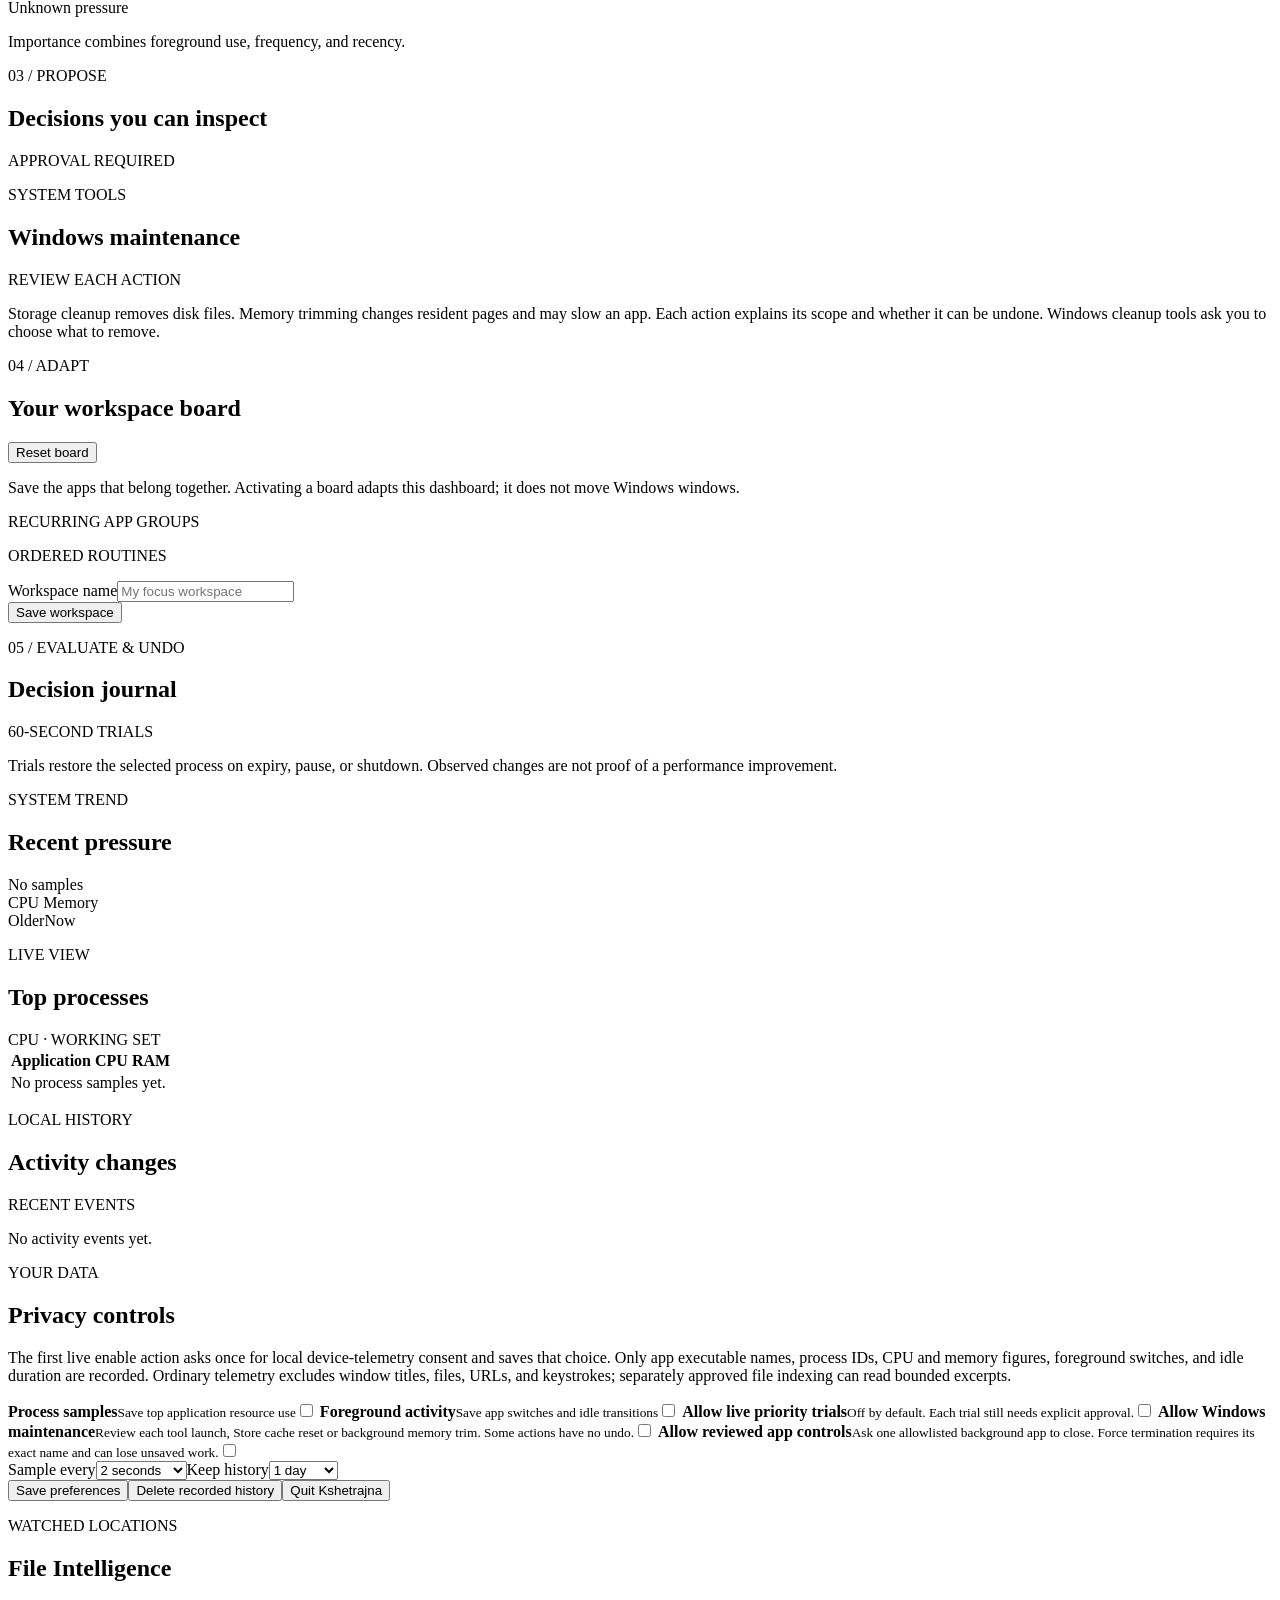
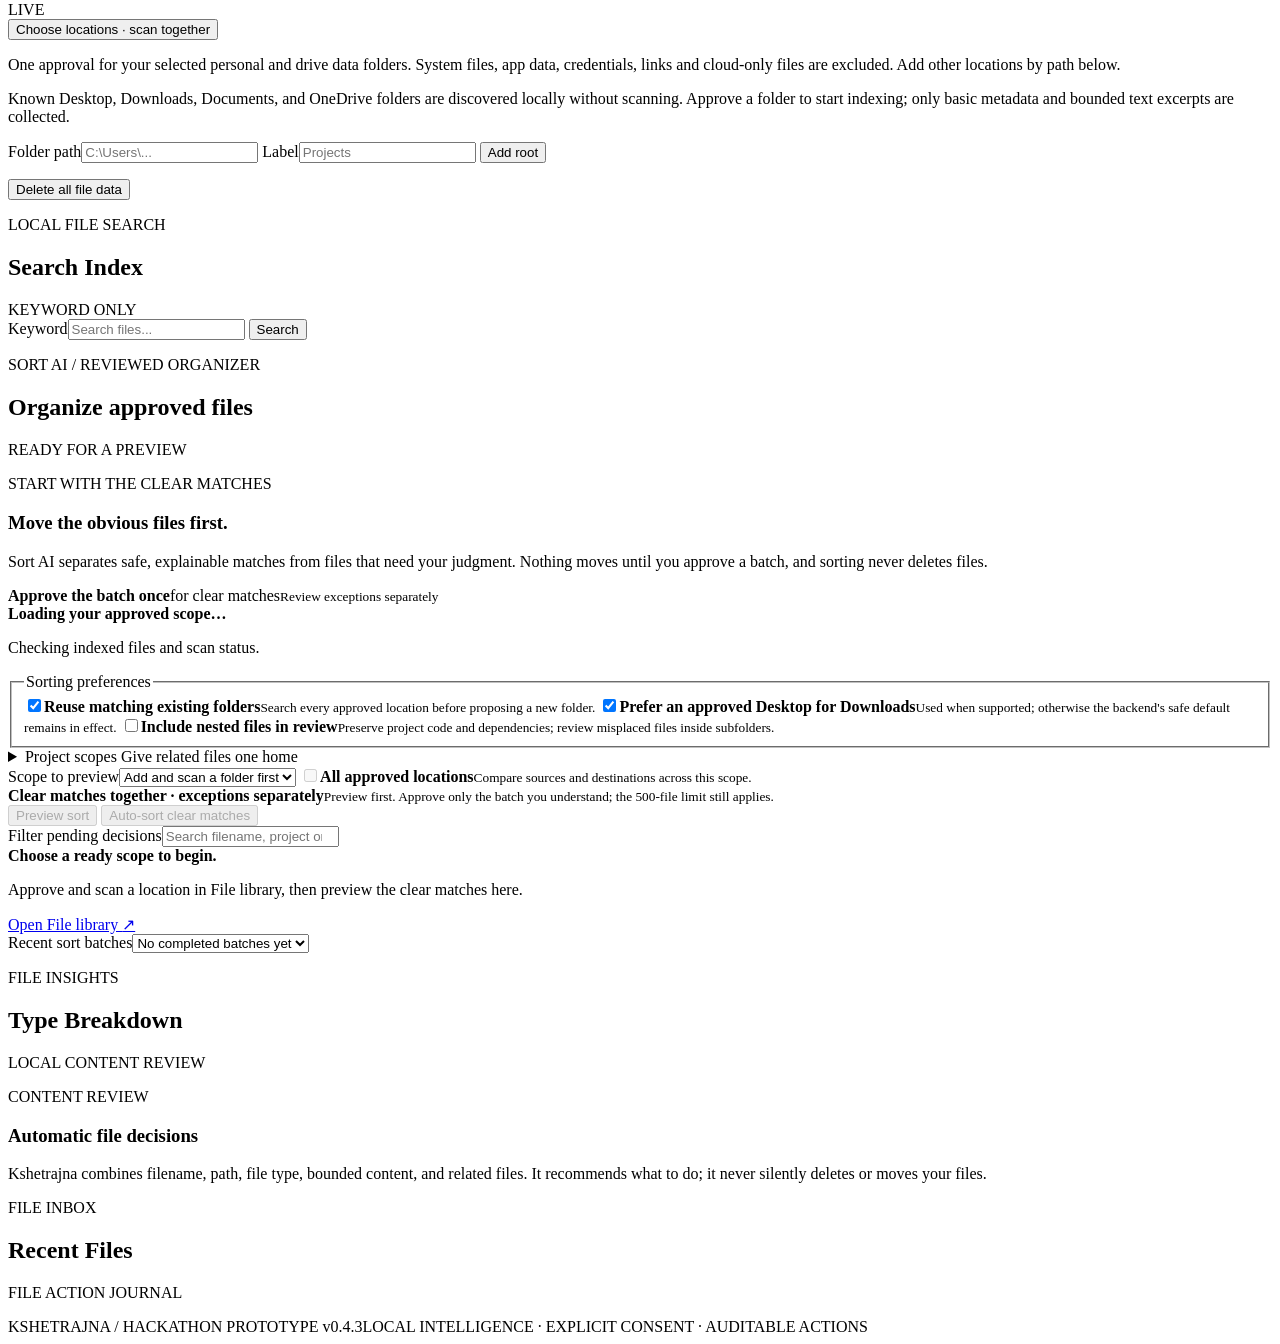
==== commit 1b0efe17: "Improve project sorting and monitor settled downloads with fresh previews" ====
--- a/src/kshetrajna/web/index.html
+++ b/src/kshetrajna/web/index.html
@@ -126,20 +126,42 @@
       </section>
 
       <section class="panel sort-panel" id="sort-ai">
-        <div class="panel-head"><div><p class="eyebrow">SORT AI / REVIEWED ORGANIZER</p><h2>Organize approved files</h2></div><span class="quiet" id="sort-status">REVIEWED IDEAS</span></div>
-        <p class="control-note">Bring scattered files into a home that makes sense. Use approved project names, reuse existing folders across locations, and inspect the exceptions. Every move is recorded; sorting never deletes files.</p>
-        <div class="organization-options"><label><input type="checkbox" id="prefer-existing" checked> Reuse matching existing folders across approved locations</label><label><input type="checkbox" id="include-nested"> Review misplaced files in subfolders (preserve project code and dependencies)</label></div>
-        <details class="project-settings" open><summary>Project scopes <span>Give related files one home</span></summary><p class="control-note">Example: Aarthika budget, pitch and notes can go into an existing Aarthika folder anywhere you have approved, or a new Projects/Aarthika folder.</p><div id="project-list" class="project-list"></div><form id="project-form" class="project-form"><label class="input-label">Project name<input id="project-name" placeholder="Aarthika" maxlength="80" required></label><label class="input-label">Aliases, separated by commas<input id="project-aliases" placeholder="aarthika, SIH finance" maxlength="500"></label><label class="input-label">Destination location<select id="project-root" required></select></label><label class="input-label">Folder inside that location<input id="project-folder" placeholder="Projects/Aarthika" maxlength="200" required></label><button class="secondary" type="submit">Save project scope</button></form><p id="project-feedback" class="feedback" role="status"></p></details>
+        <div class="panel-head"><div><p class="eyebrow">SORT AI / REVIEWED ORGANIZER</p><h2>Organize approved files</h2></div><span class="quiet" id="sort-status">READY FOR A PREVIEW</span></div>
+        <div class="sort-hero">
+          <div>
+            <p class="eyebrow">START WITH THE CLEAR MATCHES</p>
+            <h3>Move the obvious files first.</h3>
+            <p>Sort AI separates safe, explainable matches from files that need your judgment. Nothing moves until you approve a batch, and sorting never deletes files.</p>
+          </div>
+          <div class="sort-hero-proof"><strong>Approve the batch once</strong><span>for clear matches</span><small>Review exceptions separately</small></div>
+        </div>
+        <div id="sort-scope-summary" class="sort-scope-summary" aria-live="polite" aria-atomic="true">
+          <div class="sort-scope-status"><span class="sort-status-dot" aria-hidden="true"></span><div><strong>Loading your approved scope…</strong><p>Checking indexed files and scan status.</p></div></div>
+          <div id="sort-scope-stats" class="sort-scope-stats"></div>
+        </div>
+        <div id="sort-routing-hint" class="sort-routing-hint" hidden></div>
+        <div class="organization-options" aria-label="Sorting preferences">
+          <fieldset class="sort-option-group">
+            <legend>Sorting preferences</legend>
+            <label class="sort-option"><input type="checkbox" id="prefer-existing" checked><span><strong>Reuse matching existing folders</strong><small>Search every approved location before proposing a new folder.</small></span></label>
+            <label class="sort-option"><input type="checkbox" id="route-downloads-to-desktop" checked><span><strong>Prefer an approved Desktop for Downloads</strong><small>Used when supported; otherwise the backend's safe default remains in effect.</small></span></label>
+            <label class="sort-option"><input type="checkbox" id="include-nested"><span><strong>Include nested files in review</strong><small>Preserve project code and dependencies; review misplaced files inside subfolders.</small></span></label>
+          </fieldset>
+        </div>
+        <details class="project-settings"><summary>Project scopes <span>Give related files one home</span></summary><p class="control-note">Example: Aarthika budget, pitch and notes can go into an existing Aarthika folder anywhere you have approved, or a new Projects/Aarthika folder.</p><div id="project-list" class="project-list"></div><form id="project-form" class="project-form"><label class="input-label">Project name<input id="project-name" placeholder="Aarthika" maxlength="80" required></label><label class="input-label">Aliases, separated by commas<input id="project-aliases" placeholder="aarthika, SIH finance" maxlength="500"></label><label class="input-label">Destination location<select id="project-root" required></select></label><label class="input-label">Folder inside that location<input id="project-folder" placeholder="Projects/Aarthika" maxlength="200" required></label><button class="secondary" type="submit">Save project scope</button></form><p id="project-feedback" class="feedback" role="status"></p></details>
         <div class="sort-toolbar">
-          <label class="input-label">Approved folder<select id="sort-root"><option value="">Add and scan a folder first</option></select></label>
-          <div class="sort-folder-note"><strong>Clear matches together · exceptions separately</strong><small>Approve the batch once; review only files needing a decision.</small></div>
-          <div class="control-actions"><button type="button" id="sort-generate" class="secondary" disabled>Preview sort</button>
+          <div class="sort-scope-control">
+            <label class="input-label" for="sort-root">Scope to preview<select id="sort-root"><option value="">Add and scan a folder first</option></select></label>
+            <label class="sort-all-toggle"><input type="checkbox" id="sort-all-locations" disabled><span><strong>All approved locations</strong><small>Compare sources and destinations across this scope.</small></span></label>
+          </div>
+          <div class="sort-folder-note"><strong>Clear matches together · exceptions separately</strong><small>Preview first. Approve only the batch you understand; the 500-file limit still applies.</small></div>
+          <div class="control-actions sort-toolbar-actions"><button type="button" id="sort-generate" class="secondary" disabled>Preview sort</button>
           <button type="button" id="sort-auto" class="primary" disabled>Auto-sort clear matches</button></div>
         </div>
         <div id="sort-plan-meta" class="sort-plan-meta"></div>
         <div id="project-candidates" class="project-candidates"></div>
-        <label class="input-label sort-filter-label">Filter pending decisions<input type="search" id="sort-filter" placeholder="Search filename, project or destination..."></label>
-        <div id="sort-suggestions" class="sort-suggestions"><p class="empty">Choose a ready approved folder to hear organization ideas.</p></div>
+        <label id="sort-filter-wrap" class="input-label sort-filter-label">Filter pending decisions<input type="search" id="sort-filter" placeholder="Search filename, project or destination..." autocomplete="off"></label>
+        <div id="sort-suggestions" class="sort-suggestions"><div class="sort-empty-state"><strong>Choose a ready scope to begin.</strong><p>Approve and scan a location in File library, then preview the clear matches here.</p><a href="#files">Open File library <span aria-hidden="true">↗</span></a></div></div>
         <div id="sort-actions" class="control-actions"></div>
         <label class="input-label">Recent sort batches<select id="sort-history"><option value="">No completed batches yet</option></select></label>
         <p class="feedback" id="sort-feedback" role="status"></p>
@@ -163,7 +185,7 @@
           <div id="file-action-journal" class="decision-journal"></div>
         </article>
       </section>
-      <footer><span>KSHETRAJNA / HACKATHON PROTOTYPE v0.4.2</span><span>LOCAL INTELLIGENCE · EXPLICIT CONSENT · AUDITABLE ACTIONS</span></footer>
+      <footer><span>KSHETRAJNA / HACKATHON PROTOTYPE v0.4.3</span><span>LOCAL INTELLIGENCE · EXPLICIT CONSENT · AUDITABLE ACTIONS</span></footer>
     </main>
   </div>
   <dialog id="approval-dialog"><p class="eyebrow">REVIEW BEFORE APPROVAL</p><h2 id="approval-title"></h2><p id="approval-reason"></p><div id="approval-effect" class="approval-effect"></div><p id="approval-mode" class="control-note"></p><p class="control-note">Undo is available in the journal. A live trial restores this PID only; newly spawned child processes may inherit its priority. If the app crashes, restart it to attempt recovery.</p><div class="control-actions"><button id="confirm-trial" class="primary">Approve 60-second trial</button><button id="cancel-trial" class="secondary">Cancel</button></div></dialog>
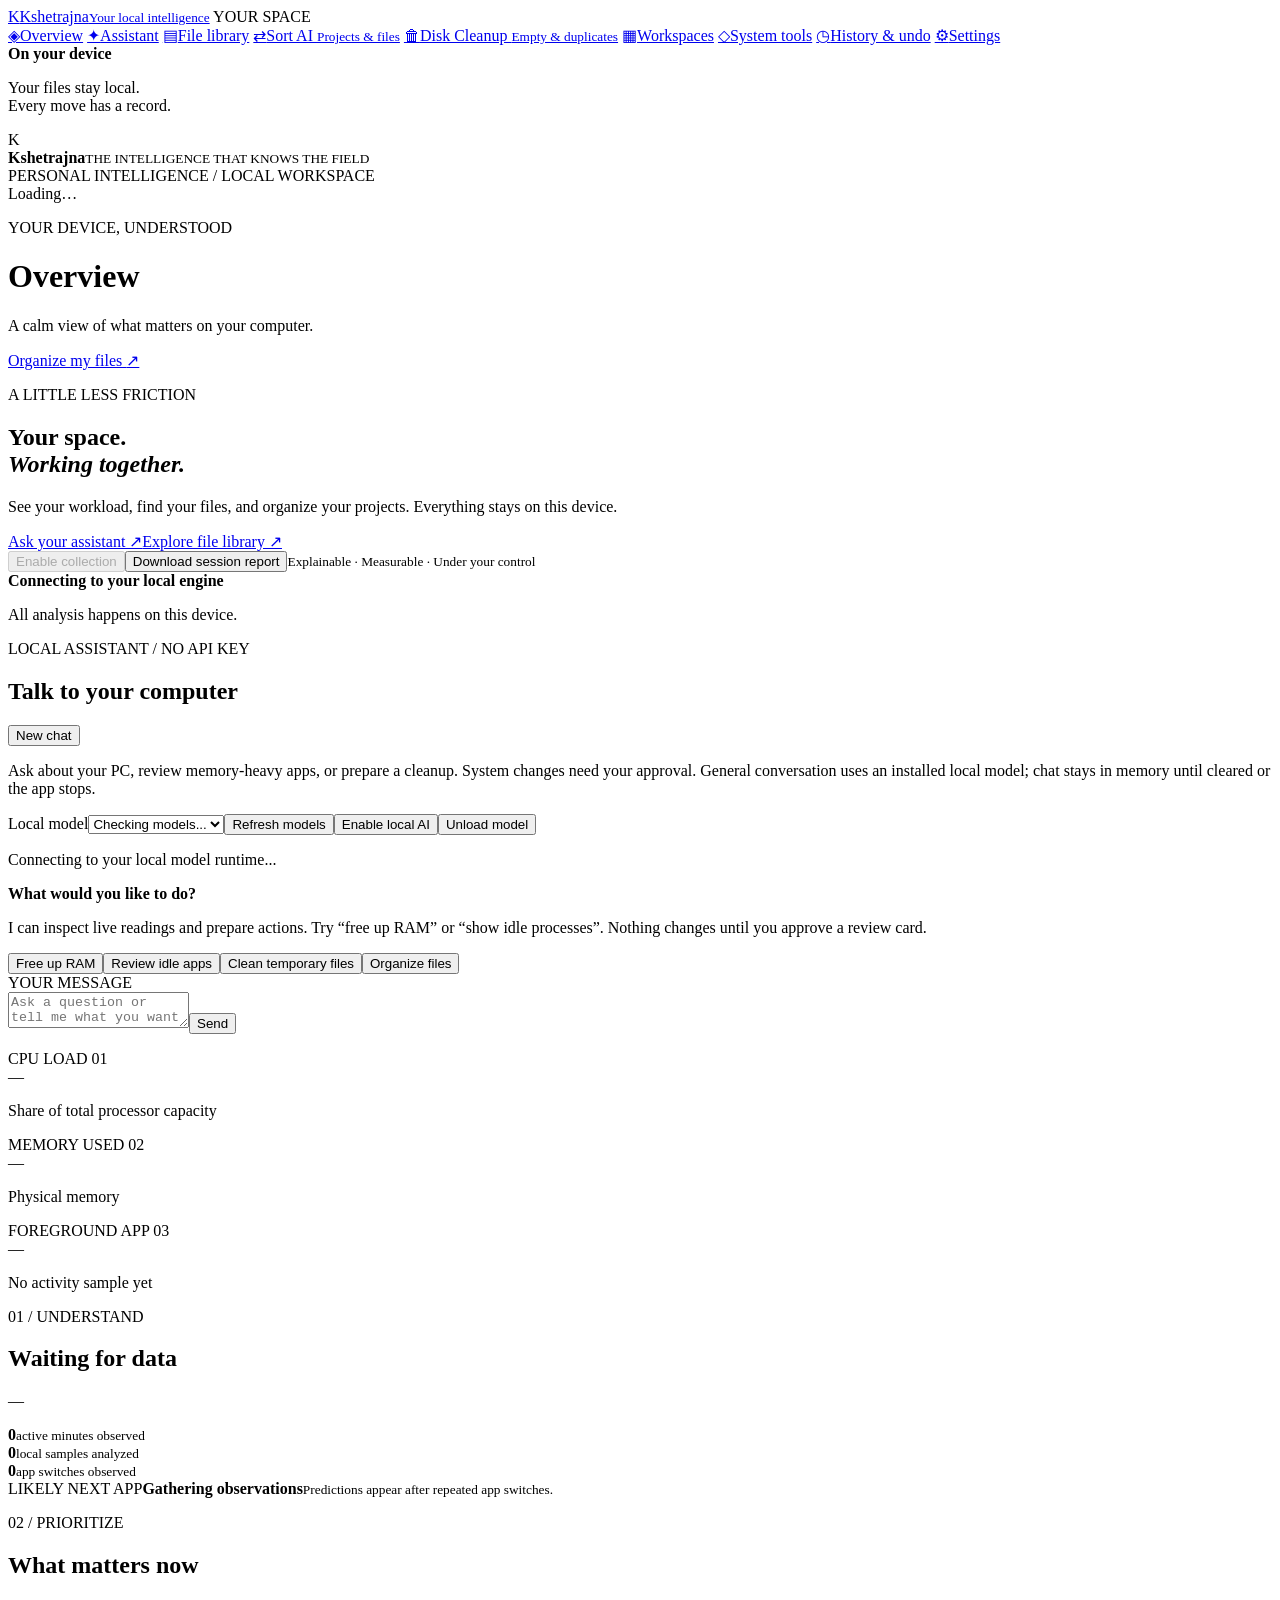
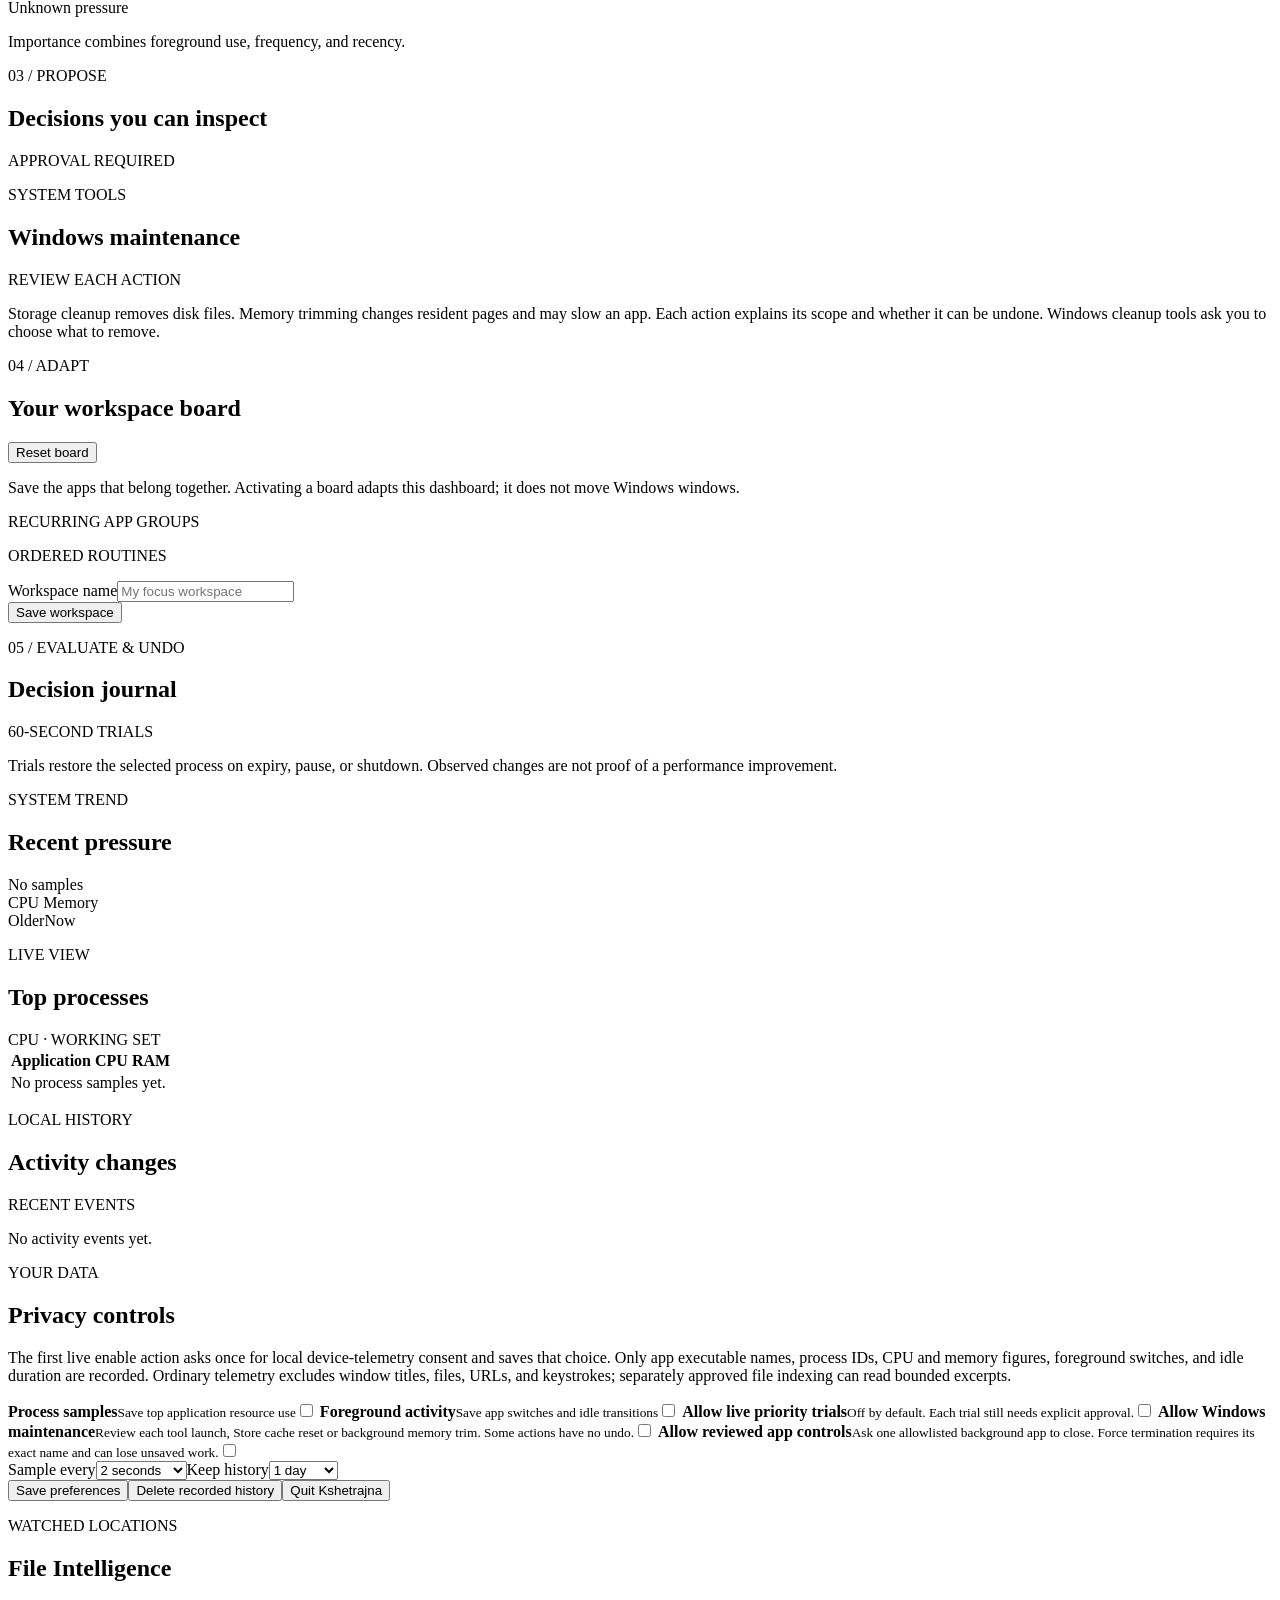
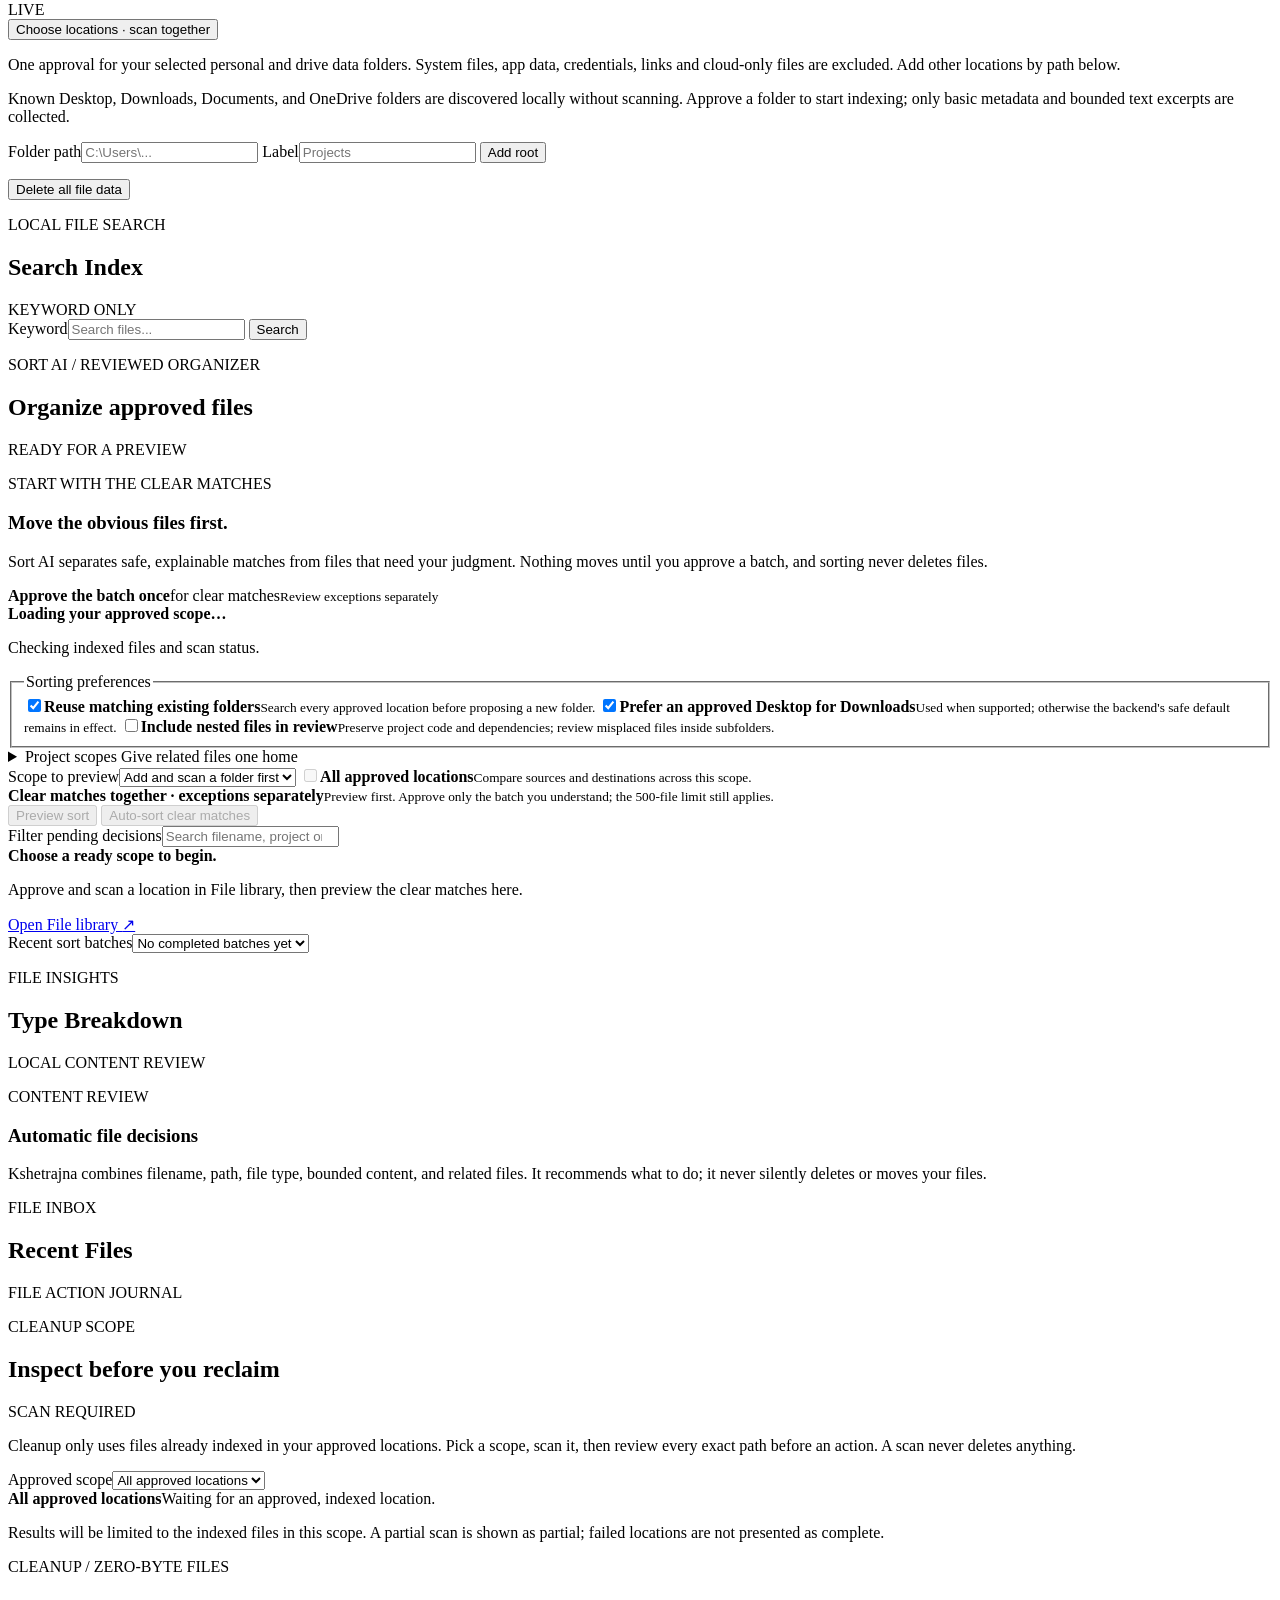
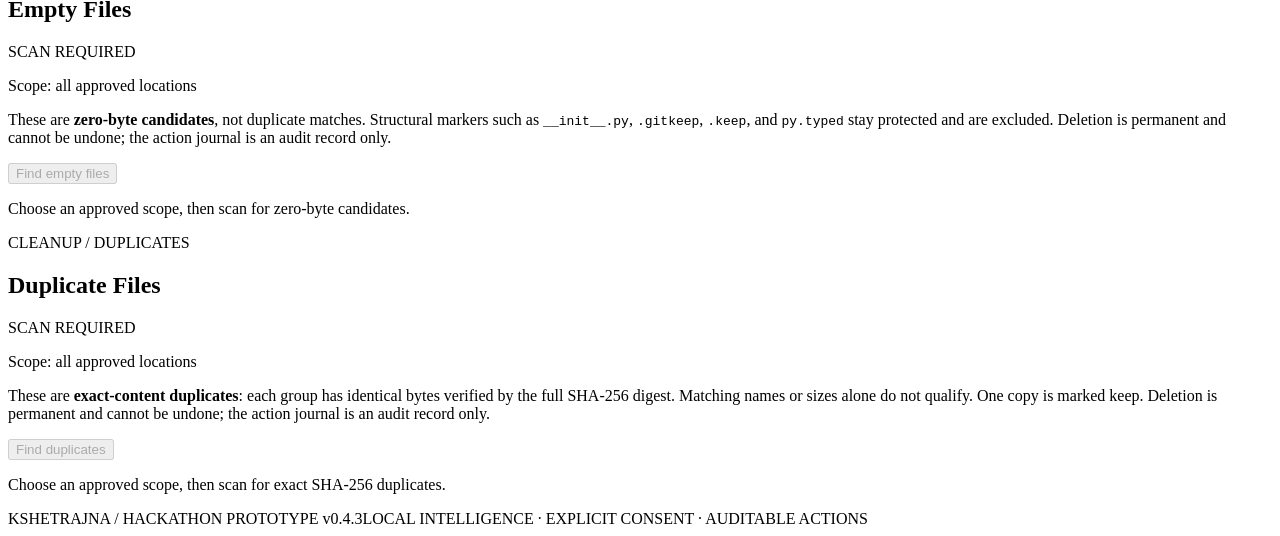
==== commit 1cd5de1b: "feat(cleanup): add reviewed CLI and dashboard file cleanup" ====
--- a/src/kshetrajna/web/index.html
+++ b/src/kshetrajna/web/index.html
@@ -27,6 +27,7 @@
         <a href="#chat" data-view="chat"><span aria-hidden="true">✦</span>Assistant</a>
         <a href="#files" data-view="files"><span aria-hidden="true">▤</span>File library</a>
         <a href="#sort-ai" data-view="sort-ai"><span aria-hidden="true">⇄</span>Sort AI <small>Projects & files</small></a>
+        <a href="#cleanup" data-view="cleanup"><span aria-hidden="true">🗑</span>Disk Cleanup <small>Empty & duplicates</small></a>
         <a href="#workspaces" data-view="workspaces"><span aria-hidden="true">▦</span>Workspaces</a>
         <a href="#maintenance" data-view="maintenance"><span aria-hidden="true">◇</span>System tools</a>
         <a href="#history" data-view="history"><span aria-hidden="true">◷</span>History & undo</a>
@@ -40,8 +41,8 @@
       <div class="status" id="status"><span class="status-dot"></span><span id="status-text">Loading…</span></div>
     </header>
 
-    <main>
-      <div class="view-heading"><div><p class="eyebrow" id="view-kicker">YOUR DEVICE, UNDERSTOOD</p><h1 id="view-title">Overview</h1><p id="view-description">A calm view of what matters on your computer.</p></div><a href="#sort-ai" class="heading-action">Organize my files <span>↗</span></a></div>
+    <main aria-labelledby="view-title">
+      <div class="view-heading"><div><p class="eyebrow" id="view-kicker">YOUR DEVICE, UNDERSTOOD</p><h1 id="view-title" tabindex="-1">Overview</h1><p id="view-description">A calm view of what matters on your computer.</p></div><a href="#sort-ai" class="heading-action">Organize my files <span>↗</span></a></div>
       <section class="hero">
         <div><p class="eyebrow">A LITTLE LESS FRICTION</p><h2>Your space.<br><em>Working together.</em></h2><p class="intro">See your workload, find your files, and organize your projects. Everything stays on this device.</p><div class="hero-links"><a href="#chat">Ask your assistant ↗</a><a href="#files">Explore file library ↗</a></div></div>
         <div class="hero-action"><button id="capture-button" class="primary" disabled>Enable collection</button><button id="export-button" class="secondary">Download session report</button><small>Explainable · Measurable · Under your control</small></div>
@@ -185,6 +186,38 @@
           <div id="file-action-journal" class="decision-journal"></div>
         </article>
       </section>
+      <section class="grid lower-grid cleanup-grid" id="cleanup">
+        <article class="panel cleanup-overview">
+          <div class="panel-head"><div><p class="eyebrow">CLEANUP SCOPE</p><h2>Inspect before you reclaim</h2></div><span class="quiet" id="cleanup-scope-status" role="status" aria-live="polite">SCAN REQUIRED</span></div>
+          <p class="control-note">Cleanup only uses files already indexed in your approved locations. Pick a scope, scan it, then review every exact path before an action. A scan never deletes anything.</p>
+          <div class="cleanup-toolbar">
+            <label class="input-label" for="cleanup-scope">Approved scope<select id="cleanup-scope"><option value="all">All approved locations</option></select></label>
+            <div class="cleanup-scope-copy"><strong id="cleanup-scope-label">All approved locations</strong><span id="cleanup-scope-path">Waiting for an approved, indexed location.</span></div>
+          </div>
+          <div id="cleanup-summary" class="summary-grid cleanup-summary" aria-live="polite" aria-atomic="true"></div>
+          <p id="cleanup-scope-note" class="cleanup-scope-note" role="status">Results will be limited to the indexed files in this scope. A partial scan is shown as partial; failed locations are not presented as complete.</p>
+          <p id="cleanup-feedback" class="feedback" role="status" aria-live="polite"></p>
+        </article>
+        <article class="panel">
+          <div class="panel-head"><div><p class="eyebrow">CLEANUP / ZERO-BYTE FILES</p><h2>Empty Files</h2></div><span class="quiet" id="cleanup-empty-status" role="status" aria-live="polite">SCAN REQUIRED</span></div>
+          <p class="cleanup-scope-note" id="cleanup-empty-scope">Scope: all approved locations</p>
+          <p class="control-note">These are <strong>zero-byte candidates</strong>, not duplicate matches. Structural markers such as <code>__init__.py</code>, <code>.gitkeep</code>, <code>.keep</code>, and <code>py.typed</code> stay protected and are excluded. Deletion is permanent and cannot be undone; the action journal is an audit record only.</p>
+          <div class="control-actions" style="margin-bottom:0.75rem;">
+            <button type="button" id="cleanup-scan-empty" class="secondary" disabled>Find empty files</button>
+          </div>
+          <div id="cleanup-empty-list" class="decision-journal" aria-live="polite" aria-busy="false"><p class="empty">Choose an approved scope, then scan for zero-byte candidates.</p></div>
+        </article>
+        <article class="panel">
+          <div class="panel-head"><div><p class="eyebrow">CLEANUP / DUPLICATES</p><h2>Duplicate Files</h2></div><span class="quiet" id="cleanup-dup-status" role="status" aria-live="polite">SCAN REQUIRED</span></div>
+          <p class="cleanup-scope-note" id="cleanup-dup-scope">Scope: all approved locations</p>
+          <p class="control-note">These are <strong>exact-content duplicates</strong>: each group has identical bytes verified by the full SHA-256 digest. Matching names or sizes alone do not qualify. One copy is marked keep. Deletion is permanent and cannot be undone; the action journal is an audit record only.</p>
+          <div class="control-actions" style="margin-bottom:0.75rem;">
+            <button type="button" id="cleanup-scan-dup" class="secondary" disabled>Find duplicates</button>
+          </div>
+          <div id="cleanup-dup-summary" class="sort-plan-meta" style="margin-bottom:0.5rem;"></div>
+          <div id="cleanup-dup-list" class="sort-suggestions" aria-live="polite" aria-busy="false"><p class="empty">Choose an approved scope, then scan for exact SHA-256 duplicates.</p></div>
+        </article>
+      </section>
       <footer><span>KSHETRAJNA / HACKATHON PROTOTYPE v0.4.3</span><span>LOCAL INTELLIGENCE · EXPLICIT CONSENT · AUDITABLE ACTIONS</span></footer>
     </main>
   </div>
@@ -196,7 +229,15 @@
   <dialog id="chat-action-dialog"><p class="eyebrow">REVIEW BEFORE APPROVAL</p><h2 id="chat-action-title"></h2><p id="chat-action-effect"></p><p id="chat-action-undo" class="approval-effect"></p><div id="chat-action-candidates" class="maintenance-candidates" hidden></div><label id="chat-action-name-row" class="input-label" hidden>Type the exact app name to confirm force termination<input id="chat-action-name" autocomplete="off" maxlength="150"></label><p id="chat-action-mode" class="control-note"></p><p id="chat-action-error" class="feedback" role="alert"></p><div class="control-actions"><button type="button" id="chat-action-confirm" class="primary">Approve this action</button><button type="button" id="chat-action-cancel" class="secondary">Cancel</button></div></dialog>
   <dialog id="sort-confirm-dialog" aria-labelledby="sort-confirm-title"><p class="eyebrow">SORT AI / ONE BATCH APPROVAL</p><h2 id="sort-confirm-title"></h2><p id="sort-confirm-copy" style="white-space: pre-line"></p><div class="control-actions"><button id="sort-confirm-approve" type="button" class="primary">Approve</button><button id="sort-confirm-cancel" type="button" class="secondary">Cancel</button></div></dialog>
   <dialog id="locations-dialog" aria-labelledby="locations-title"><p class="eyebrow">ONE LOCAL ACCESS APPROVAL</p><h2 id="locations-title">Choose your scan scope</h2><p>Index selected folders locally, up to 200,000 files per location. Reads metadata and bounded allowed excerpts. No files move during scanning; no uploads or administrator privileges.</p><label class="scope-all"><input type="checkbox" id="locations-all"> Select available locations</label><div id="locations-list" class="locations-list"></div><p class="control-note">Up to 20 non-overlapping locations. Existing approved folders and their children are reused. System/app data, protected files, links, cloud-only files and inaccessible paths are skipped. Scans can be cancelled in the library.</p><p id="locations-feedback" class="feedback" role="status"></p><div class="control-actions"><button type="button" id="locations-confirm" class="primary">Approve selected locations & scan</button><button type="button" id="locations-cancel" class="secondary">Cancel</button></div></dialog>
-  <dialog id="sort-destination-dialog"><p class="eyebrow">CHOOSE A HOME</p><h2>Move this reviewed file</h2><p id="destination-source"></p><label class="input-label">Approved destination location<select id="destination-root"></select></label><label class="input-label">Folder inside the location<input id="destination-folder" placeholder="Projects/Aarthika"></label><p class="control-note">The original filename is preserved. No overwriting; eligible moves can be undone.</p><div class="control-actions"><button type="button" id="destination-confirm" class="primary">Review this destination</button><button type="button" id="destination-cancel" class="secondary">Cancel</button></div><p id="destination-feedback" class="feedback" role="status"></p></dialog>
-  <div id="toast" role="status" hidden></div>
+   <dialog id="sort-destination-dialog"><p class="eyebrow">CHOOSE A HOME</p><h2>Move this reviewed file</h2><p id="destination-source"></p><label class="input-label">Approved destination location<select id="destination-root"></select></label><label class="input-label">Folder inside the location<input id="destination-folder" placeholder="Projects/Aarthika"></label><p class="control-note">The original filename is preserved. No overwriting; eligible moves can be undone.</p><div class="control-actions"><button type="button" id="destination-confirm" class="primary">Review this destination</button><button type="button" id="destination-cancel" class="secondary">Cancel</button></div><p id="destination-feedback" class="feedback" role="status"></p></dialog>
+   <dialog id="cleanup-confirm-dialog" aria-labelledby="cleanup-confirm-title" aria-describedby="cleanup-confirm-copy">
+     <p class="eyebrow">CLEANUP / FINAL REVIEW</p>
+     <h2 id="cleanup-confirm-title">Confirm file deletion</h2>
+     <p id="cleanup-confirm-copy"></p>
+     <div id="cleanup-confirm-effect" class="approval-effect"></div>
+      <p id="cleanup-confirm-mode" class="control-note">Deletion is permanent and cannot be undone. The action journal records the result for audit only.</p>
+     <div class="control-actions"><button type="button" id="cleanup-confirm-delete" class="danger">Delete this file</button><button type="button" id="cleanup-confirm-cancel" class="secondary">Keep file</button></div>
+   </dialog>
+   <div id="toast" role="status" hidden></div>
 </body>
 </html>
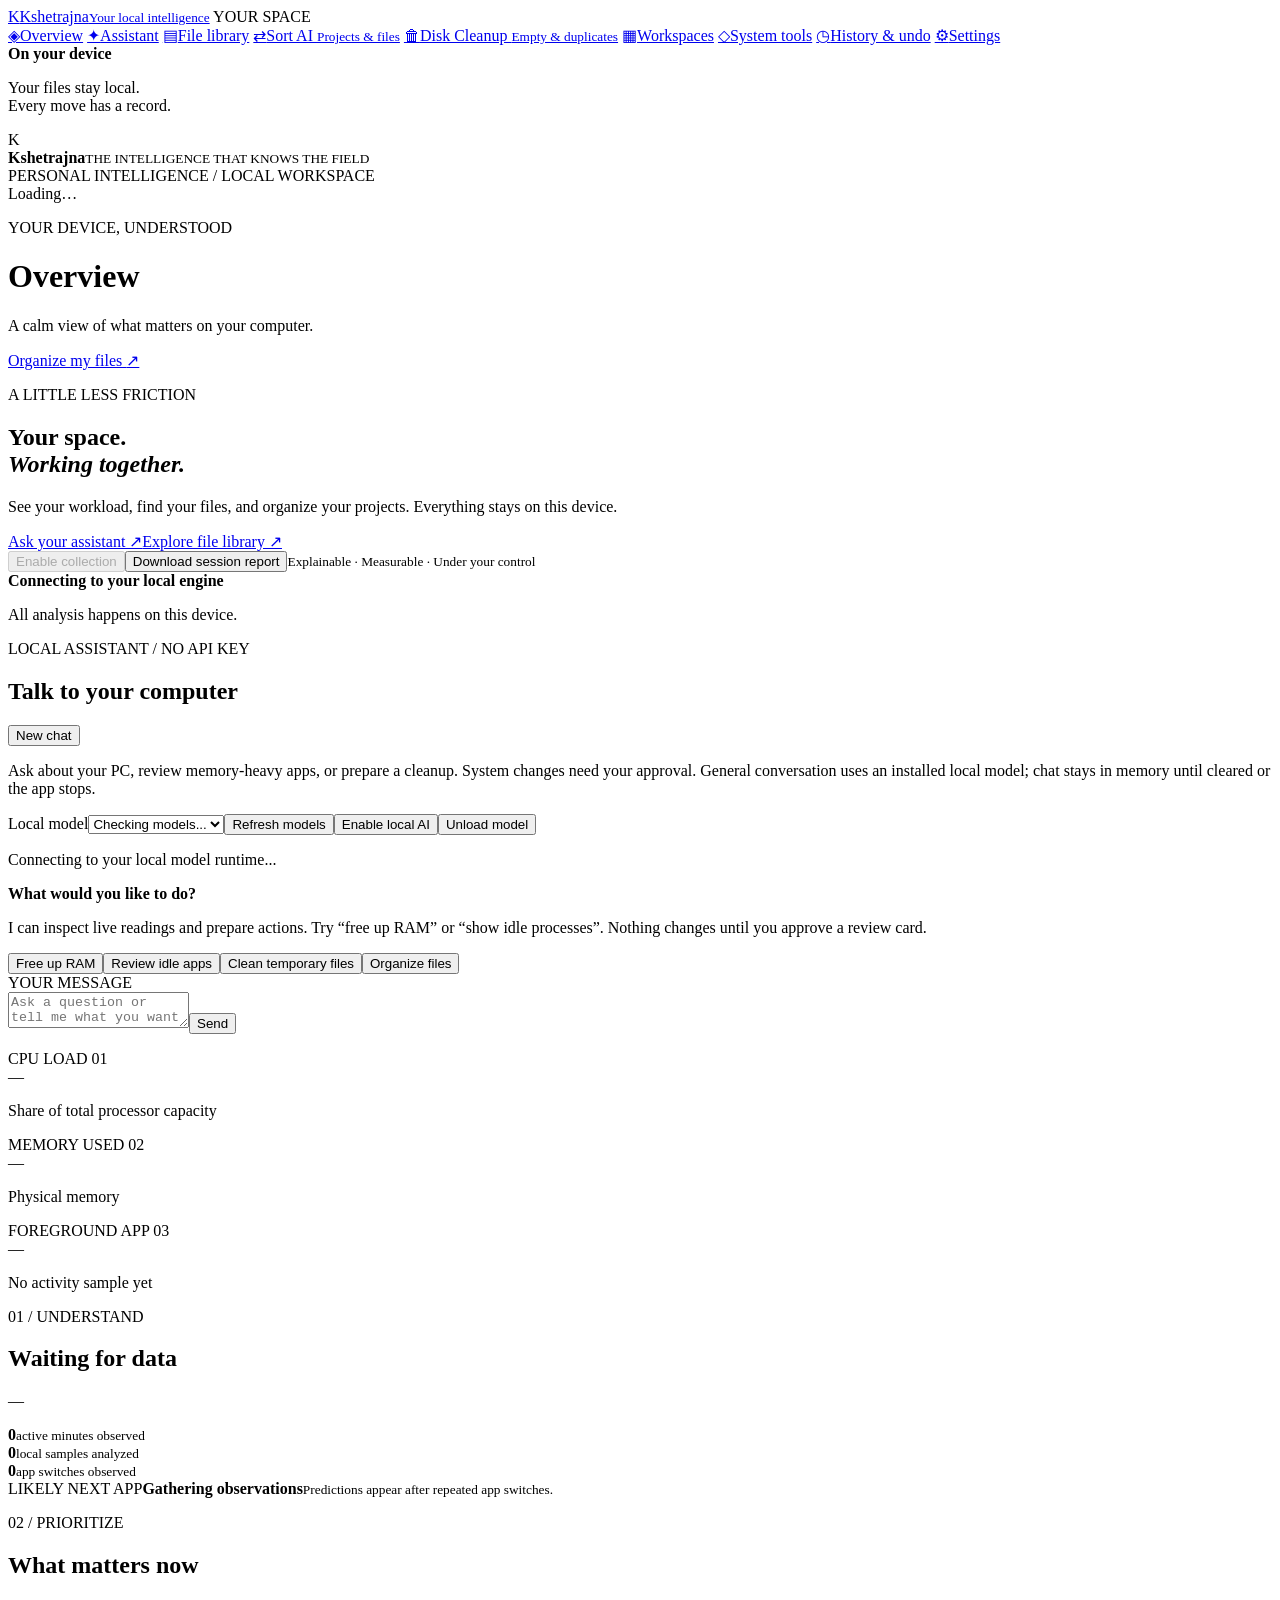
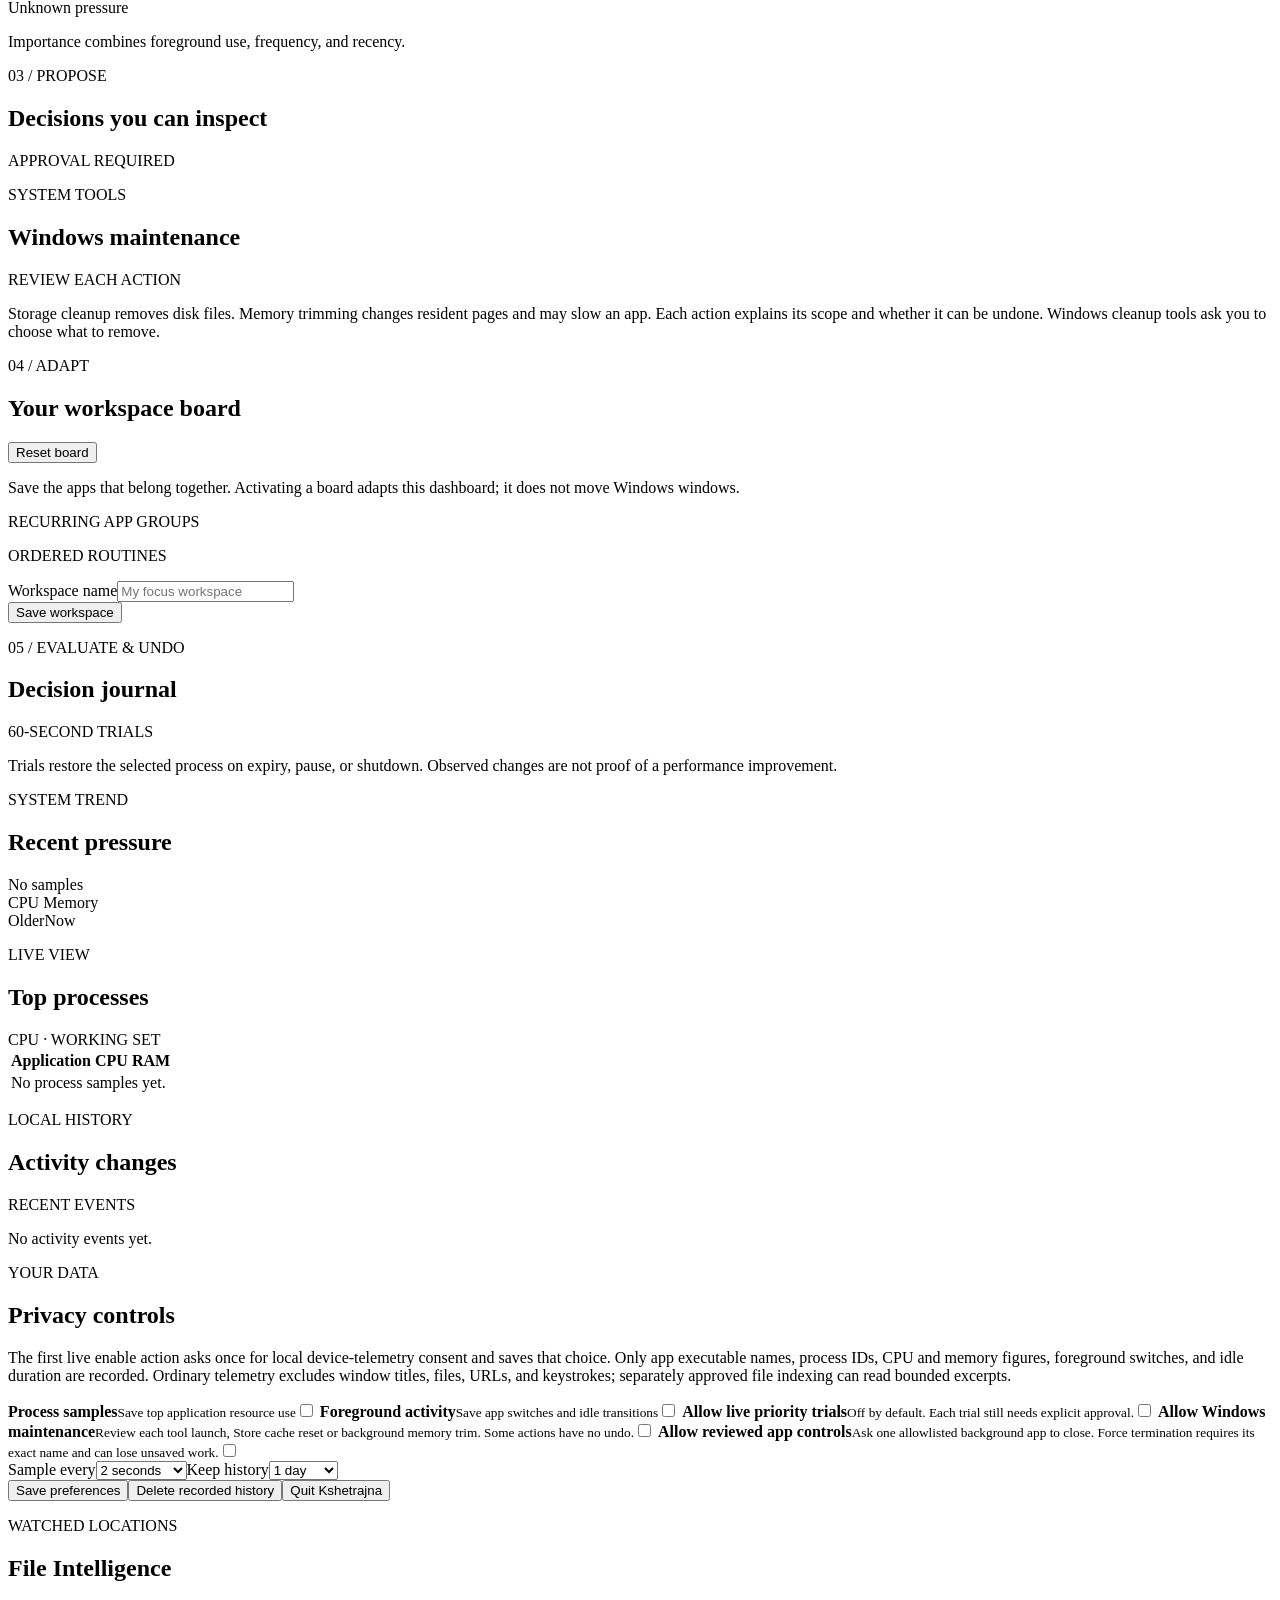
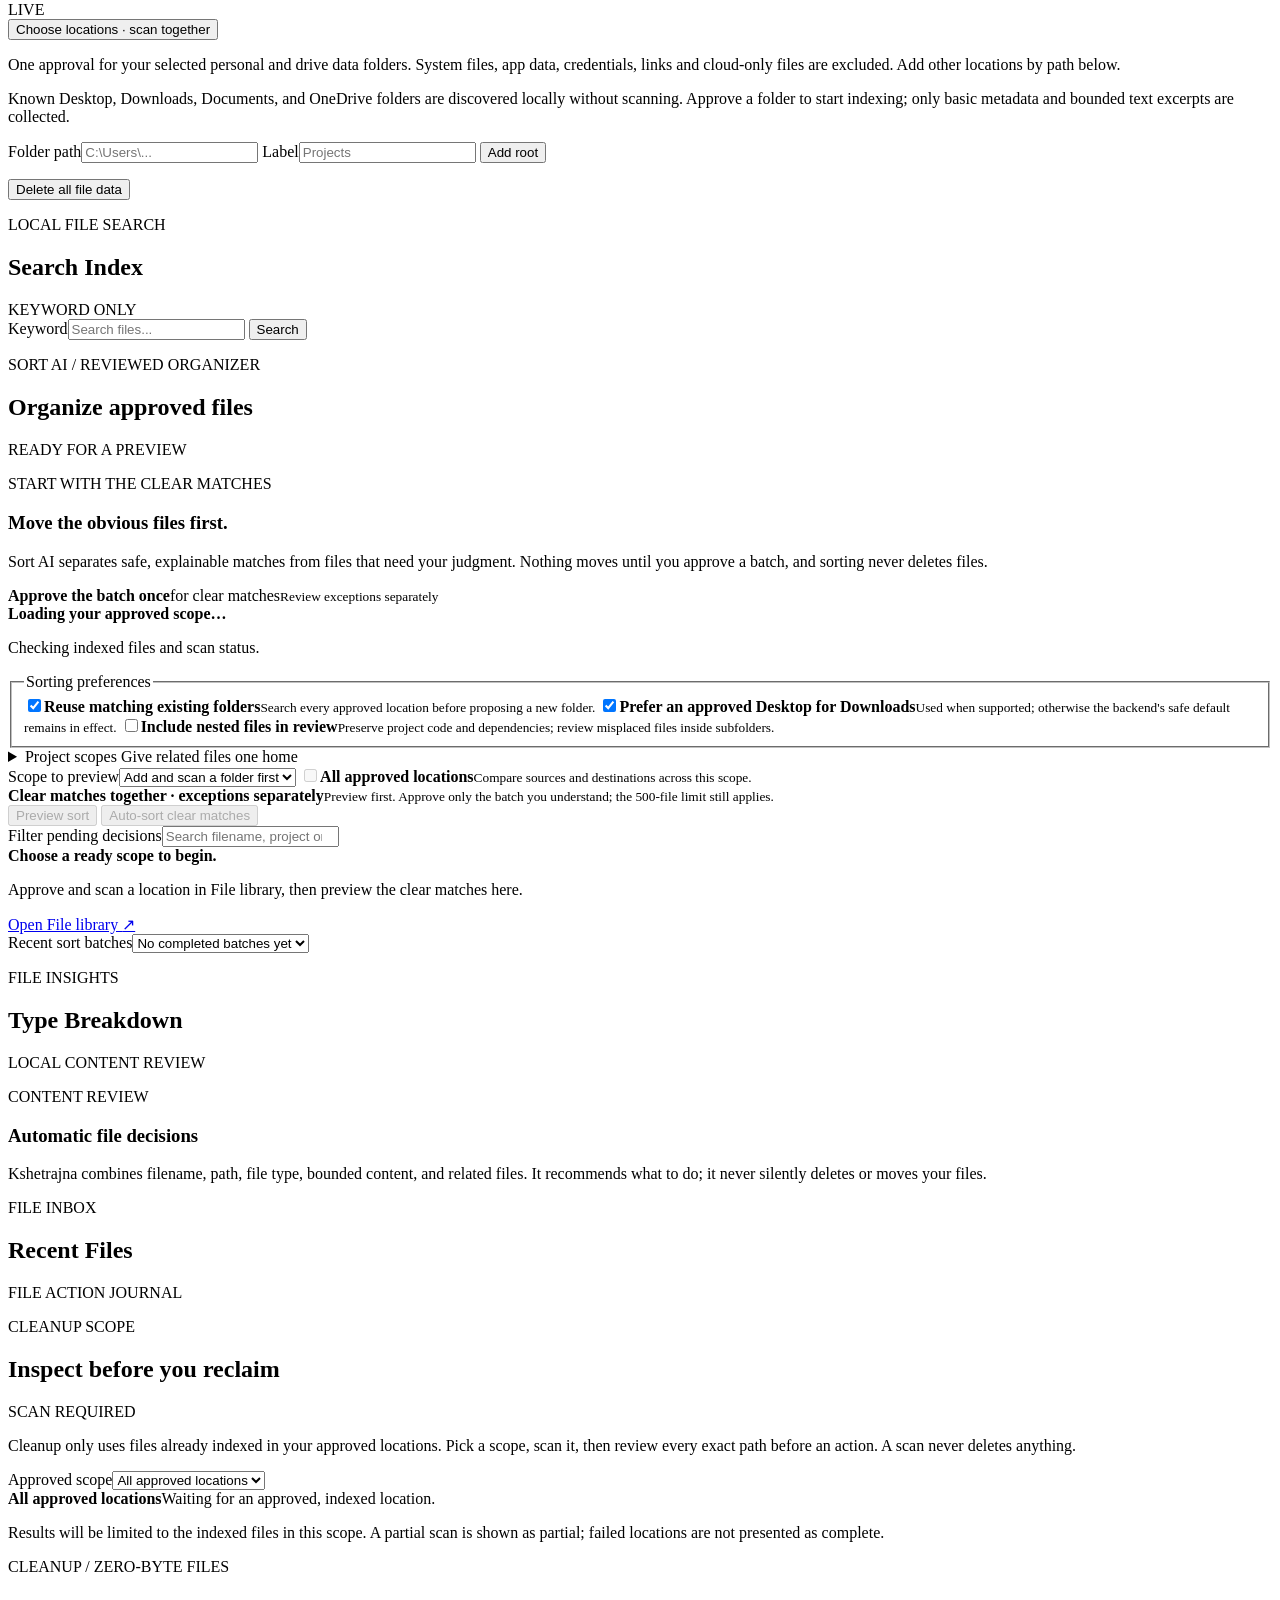
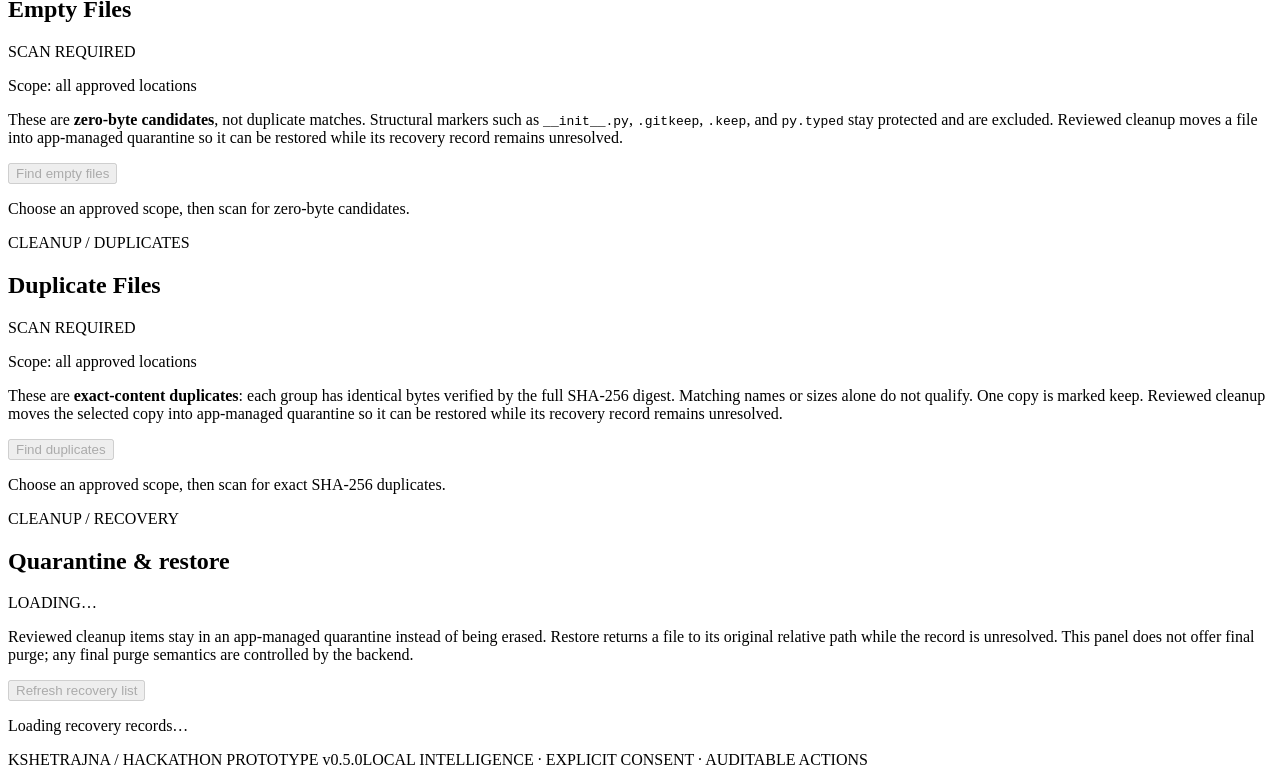
==== commit 4d86a960: "feat(cleanup): add reversible quarantine and harden recovery lifecycle" ====
--- a/src/kshetrajna/web/index.html
+++ b/src/kshetrajna/web/index.html
@@ -201,7 +201,7 @@
         <article class="panel">
           <div class="panel-head"><div><p class="eyebrow">CLEANUP / ZERO-BYTE FILES</p><h2>Empty Files</h2></div><span class="quiet" id="cleanup-empty-status" role="status" aria-live="polite">SCAN REQUIRED</span></div>
           <p class="cleanup-scope-note" id="cleanup-empty-scope">Scope: all approved locations</p>
-          <p class="control-note">These are <strong>zero-byte candidates</strong>, not duplicate matches. Structural markers such as <code>__init__.py</code>, <code>.gitkeep</code>, <code>.keep</code>, and <code>py.typed</code> stay protected and are excluded. Deletion is permanent and cannot be undone; the action journal is an audit record only.</p>
+          <p class="control-note">These are <strong>zero-byte candidates</strong>, not duplicate matches. Structural markers such as <code>__init__.py</code>, <code>.gitkeep</code>, <code>.keep</code>, and <code>py.typed</code> stay protected and are excluded. Reviewed cleanup moves a file into app-managed quarantine so it can be restored while its recovery record remains unresolved.</p>
           <div class="control-actions" style="margin-bottom:0.75rem;">
             <button type="button" id="cleanup-scan-empty" class="secondary" disabled>Find empty files</button>
           </div>
@@ -210,15 +210,21 @@
         <article class="panel">
           <div class="panel-head"><div><p class="eyebrow">CLEANUP / DUPLICATES</p><h2>Duplicate Files</h2></div><span class="quiet" id="cleanup-dup-status" role="status" aria-live="polite">SCAN REQUIRED</span></div>
           <p class="cleanup-scope-note" id="cleanup-dup-scope">Scope: all approved locations</p>
-          <p class="control-note">These are <strong>exact-content duplicates</strong>: each group has identical bytes verified by the full SHA-256 digest. Matching names or sizes alone do not qualify. One copy is marked keep. Deletion is permanent and cannot be undone; the action journal is an audit record only.</p>
+          <p class="control-note">These are <strong>exact-content duplicates</strong>: each group has identical bytes verified by the full SHA-256 digest. Matching names or sizes alone do not qualify. One copy is marked keep. Reviewed cleanup moves the selected copy into app-managed quarantine so it can be restored while its recovery record remains unresolved.</p>
           <div class="control-actions" style="margin-bottom:0.75rem;">
             <button type="button" id="cleanup-scan-dup" class="secondary" disabled>Find duplicates</button>
           </div>
           <div id="cleanup-dup-summary" class="sort-plan-meta" style="margin-bottom:0.5rem;"></div>
           <div id="cleanup-dup-list" class="sort-suggestions" aria-live="polite" aria-busy="false"><p class="empty">Choose an approved scope, then scan for exact SHA-256 duplicates.</p></div>
         </article>
-      </section>
-      <footer><span>KSHETRAJNA / HACKATHON PROTOTYPE v0.4.3</span><span>LOCAL INTELLIGENCE · EXPLICIT CONSENT · AUDITABLE ACTIONS</span></footer>
+        <article class="panel cleanup-recovery">
+          <div class="panel-head"><div><p class="eyebrow">CLEANUP / RECOVERY</p><h2>Quarantine &amp; restore</h2></div><span class="quiet" id="cleanup-recovery-status" role="status" aria-live="polite">LOADING…</span></div>
+          <p class="control-note">Reviewed cleanup items stay in an app-managed quarantine instead of being erased. Restore returns a file to its original relative path while the record is unresolved. This panel does not offer final purge; any final purge semantics are controlled by the backend.</p>
+          <div class="control-actions quarantine-toolbar"><button type="button" id="cleanup-recovery-refresh" class="secondary" disabled>Refresh recovery list</button></div>
+          <div id="cleanup-recovery-list" class="quarantine-list" aria-busy="true"><p class="cleanup-loading">Loading recovery records…</p></div>
+        </article>
+      </section>
+      <footer><span>KSHETRAJNA / HACKATHON PROTOTYPE v0.5.0</span><span>LOCAL INTELLIGENCE · EXPLICIT CONSENT · AUDITABLE ACTIONS</span></footer>
     </main>
   </div>
   <dialog id="approval-dialog"><p class="eyebrow">REVIEW BEFORE APPROVAL</p><h2 id="approval-title"></h2><p id="approval-reason"></p><div id="approval-effect" class="approval-effect"></div><p id="approval-mode" class="control-note"></p><p class="control-note">Undo is available in the journal. A live trial restores this PID only; newly spawned child processes may inherit its priority. If the app crashes, restart it to attempt recovery.</p><div class="control-actions"><button id="confirm-trial" class="primary">Approve 60-second trial</button><button id="cancel-trial" class="secondary">Cancel</button></div></dialog>
@@ -230,14 +236,24 @@
   <dialog id="sort-confirm-dialog" aria-labelledby="sort-confirm-title"><p class="eyebrow">SORT AI / ONE BATCH APPROVAL</p><h2 id="sort-confirm-title"></h2><p id="sort-confirm-copy" style="white-space: pre-line"></p><div class="control-actions"><button id="sort-confirm-approve" type="button" class="primary">Approve</button><button id="sort-confirm-cancel" type="button" class="secondary">Cancel</button></div></dialog>
   <dialog id="locations-dialog" aria-labelledby="locations-title"><p class="eyebrow">ONE LOCAL ACCESS APPROVAL</p><h2 id="locations-title">Choose your scan scope</h2><p>Index selected folders locally, up to 200,000 files per location. Reads metadata and bounded allowed excerpts. No files move during scanning; no uploads or administrator privileges.</p><label class="scope-all"><input type="checkbox" id="locations-all"> Select available locations</label><div id="locations-list" class="locations-list"></div><p class="control-note">Up to 20 non-overlapping locations. Existing approved folders and their children are reused. System/app data, protected files, links, cloud-only files and inaccessible paths are skipped. Scans can be cancelled in the library.</p><p id="locations-feedback" class="feedback" role="status"></p><div class="control-actions"><button type="button" id="locations-confirm" class="primary">Approve selected locations & scan</button><button type="button" id="locations-cancel" class="secondary">Cancel</button></div></dialog>
    <dialog id="sort-destination-dialog"><p class="eyebrow">CHOOSE A HOME</p><h2>Move this reviewed file</h2><p id="destination-source"></p><label class="input-label">Approved destination location<select id="destination-root"></select></label><label class="input-label">Folder inside the location<input id="destination-folder" placeholder="Projects/Aarthika"></label><p class="control-note">The original filename is preserved. No overwriting; eligible moves can be undone.</p><div class="control-actions"><button type="button" id="destination-confirm" class="primary">Review this destination</button><button type="button" id="destination-cancel" class="secondary">Cancel</button></div><p id="destination-feedback" class="feedback" role="status"></p></dialog>
-   <dialog id="cleanup-confirm-dialog" aria-labelledby="cleanup-confirm-title" aria-describedby="cleanup-confirm-copy">
-     <p class="eyebrow">CLEANUP / FINAL REVIEW</p>
-     <h2 id="cleanup-confirm-title">Confirm file deletion</h2>
-     <p id="cleanup-confirm-copy"></p>
-     <div id="cleanup-confirm-effect" class="approval-effect"></div>
-      <p id="cleanup-confirm-mode" class="control-note">Deletion is permanent and cannot be undone. The action journal records the result for audit only.</p>
-     <div class="control-actions"><button type="button" id="cleanup-confirm-delete" class="danger">Delete this file</button><button type="button" id="cleanup-confirm-cancel" class="secondary">Keep file</button></div>
-   </dialog>
+    <dialog id="cleanup-confirm-dialog" aria-labelledby="cleanup-confirm-title" aria-describedby="cleanup-confirm-copy">
+      <p class="eyebrow">CLEANUP / RECOVERY REVIEW</p>
+      <h2 id="cleanup-confirm-title">Move this file to quarantine?</h2>
+      <p id="cleanup-confirm-copy"></p>
+      <div id="cleanup-confirm-effect" class="approval-effect"></div>
+       <p id="cleanup-confirm-mode" class="control-note">The reviewed file moves into app-managed quarantine. Restore is available while its recovery record remains unresolved; any final purge semantics are controlled by the backend.</p>
+      <div class="control-actions"><button type="button" id="cleanup-confirm-delete" class="primary">Move to quarantine</button><button type="button" id="cleanup-confirm-cancel" class="secondary">Keep file</button></div>
+    </dialog>
+    <dialog id="quarantine-restore-dialog" aria-labelledby="quarantine-restore-title" aria-describedby="quarantine-restore-copy">
+      <p class="eyebrow">CLEANUP / RECOVERY REVIEW</p>
+      <h2 id="quarantine-restore-title">Restore this file?</h2>
+      <p id="quarantine-restore-copy"></p>
+      <div id="quarantine-restore-effect" class="approval-effect"></div>
+      <label class="quarantine-confirm-toggle"><input type="checkbox" id="quarantine-restore-check"> <span>I understand this returns the file to its original relative path without overwriting a newer file.</span></label>
+      <p id="quarantine-restore-mode" class="control-note">The backend verifies the recovery record, file identity, content evidence, and destination safety before restoring.</p>
+      <div class="control-actions"><button type="button" id="quarantine-restore-confirm" class="primary" disabled>Restore file</button><button type="button" id="quarantine-restore-cancel" class="secondary">Keep in quarantine</button></div>
+      <p id="quarantine-restore-feedback" class="feedback" role="alert"></p>
+    </dialog>
    <div id="toast" role="status" hidden></div>
 </body>
 </html>
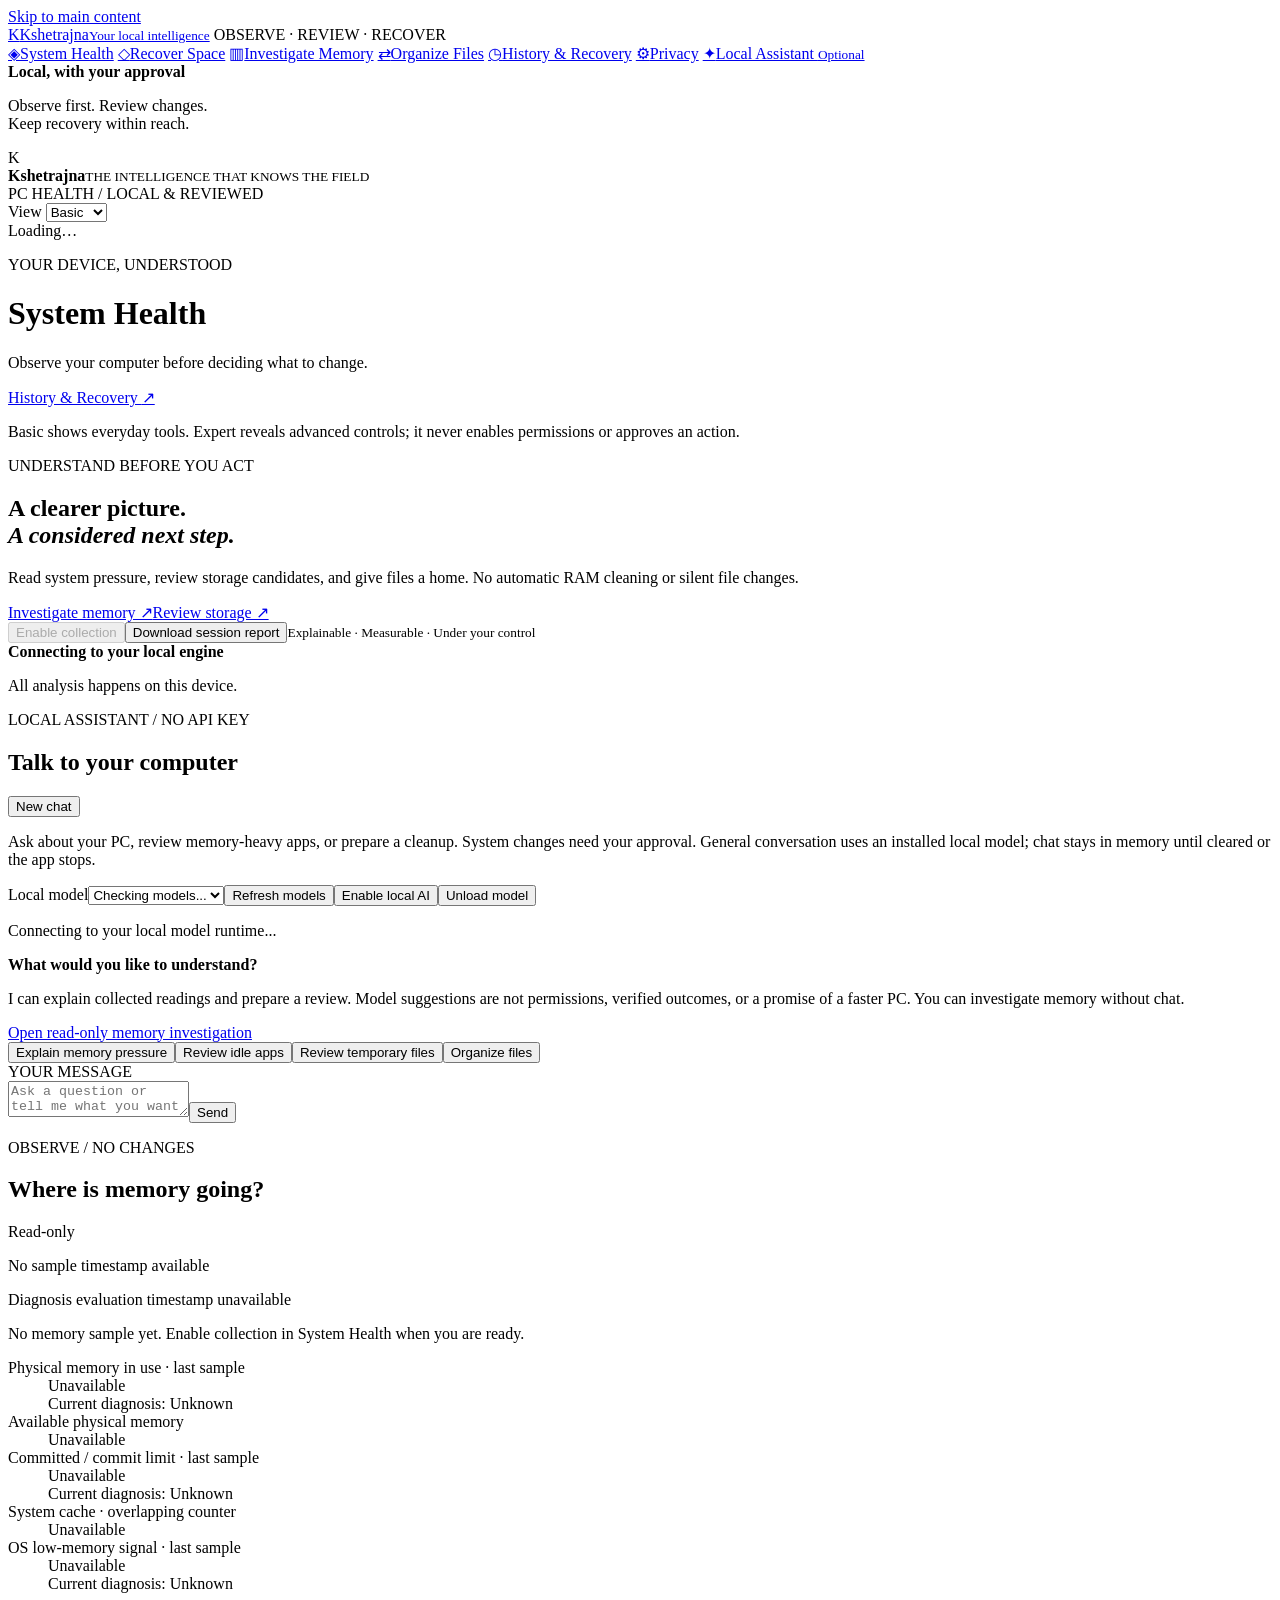
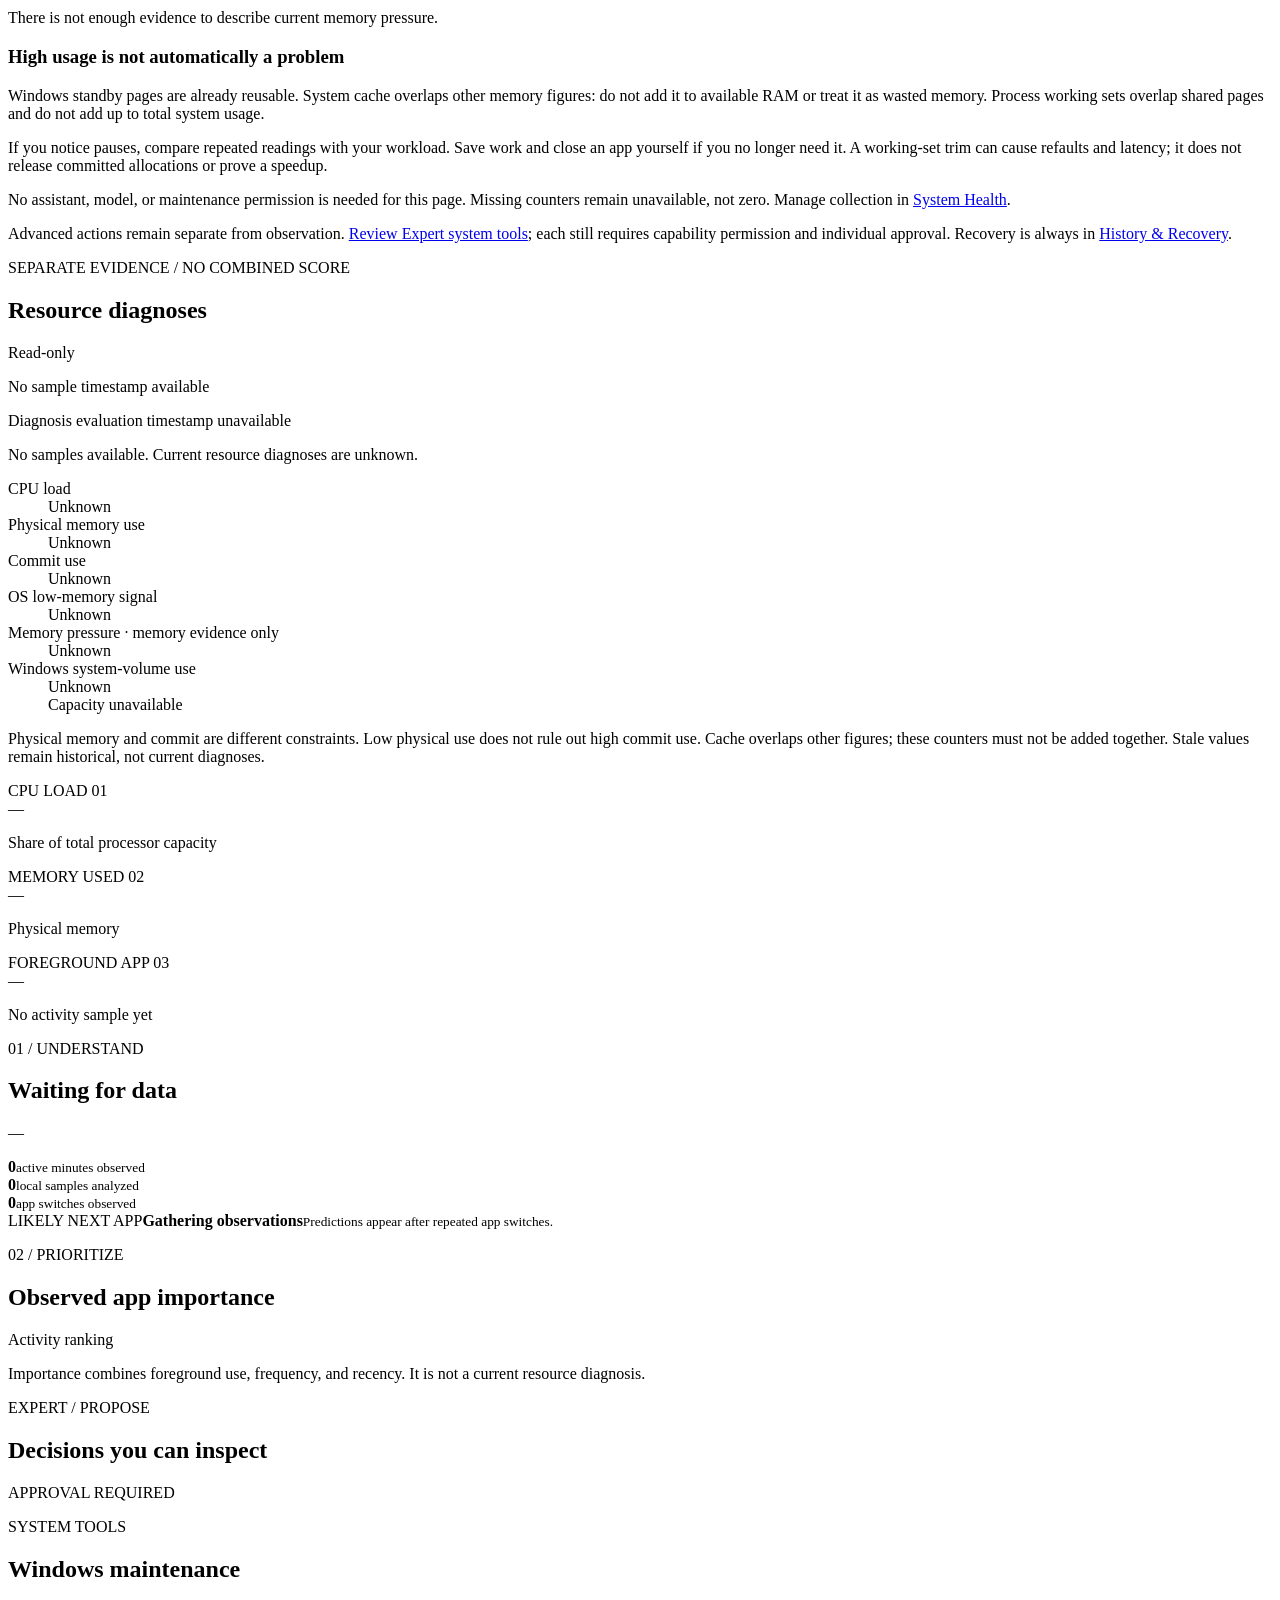
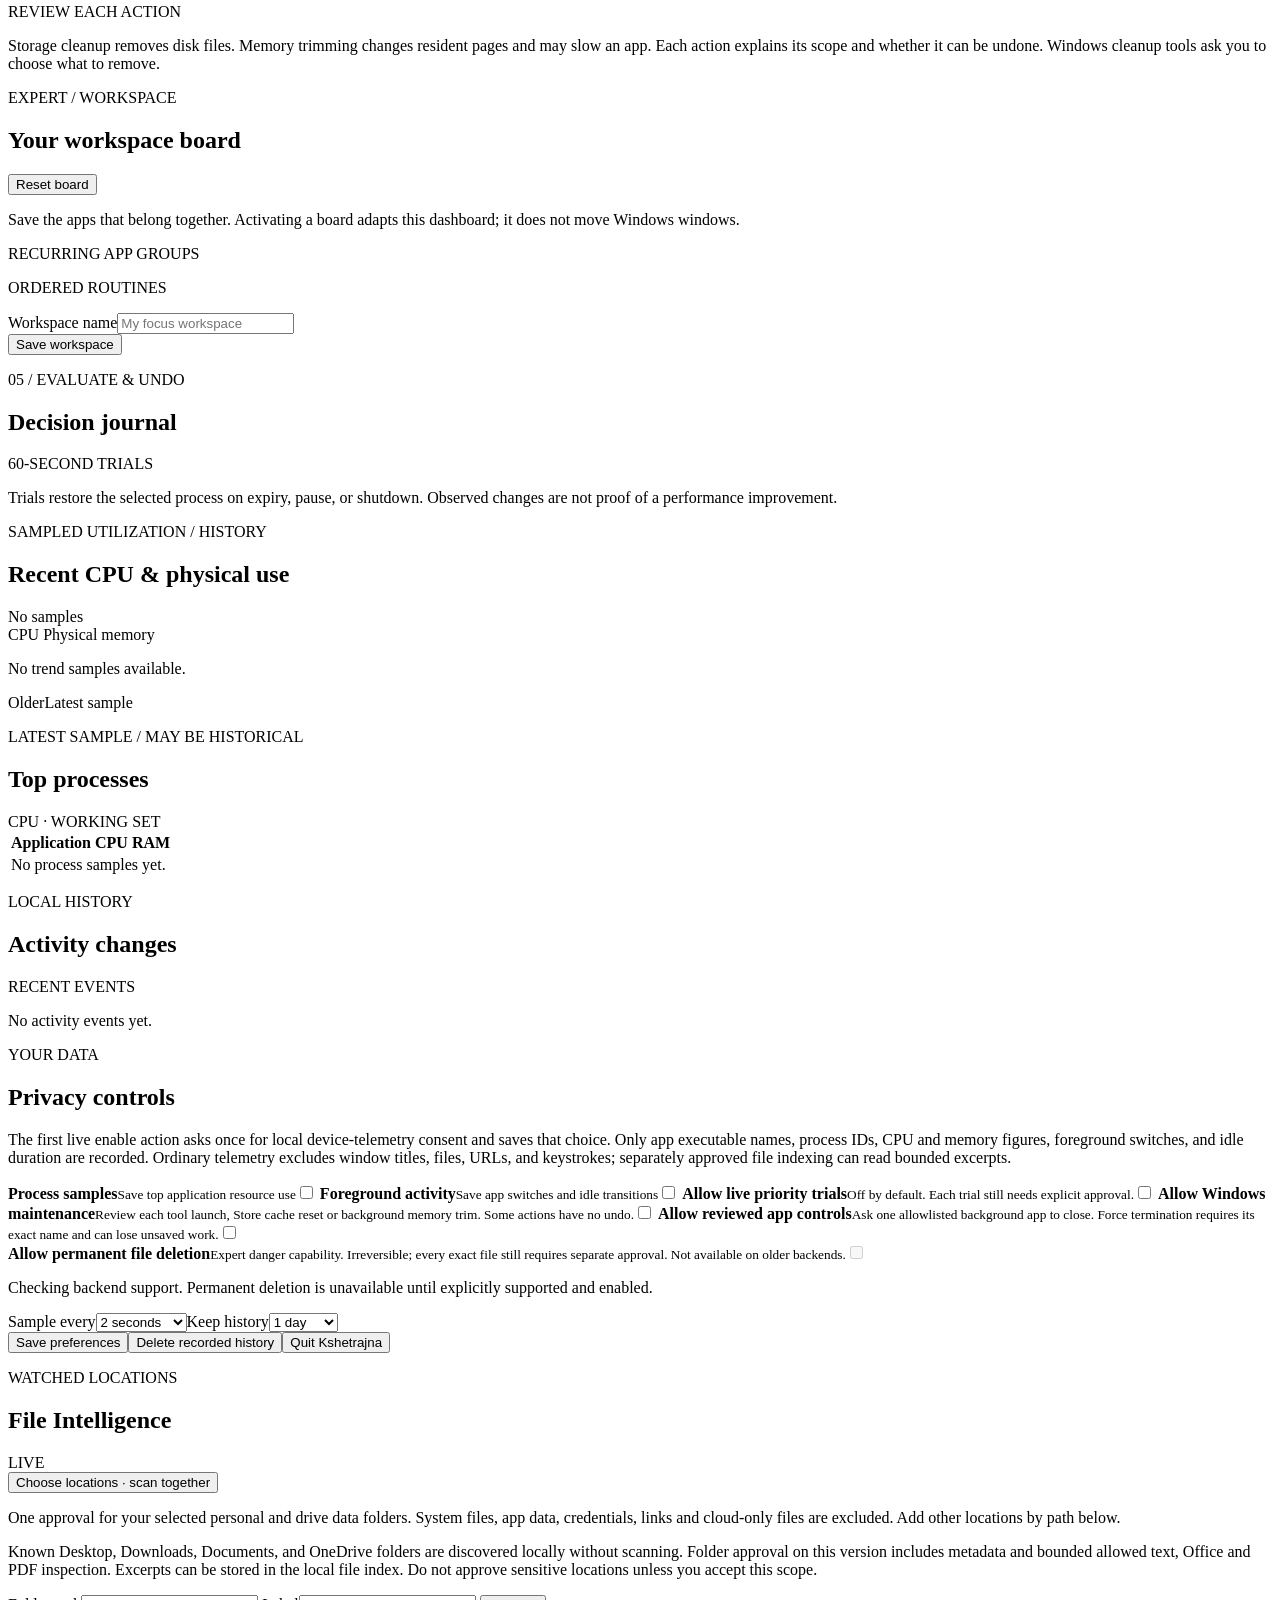
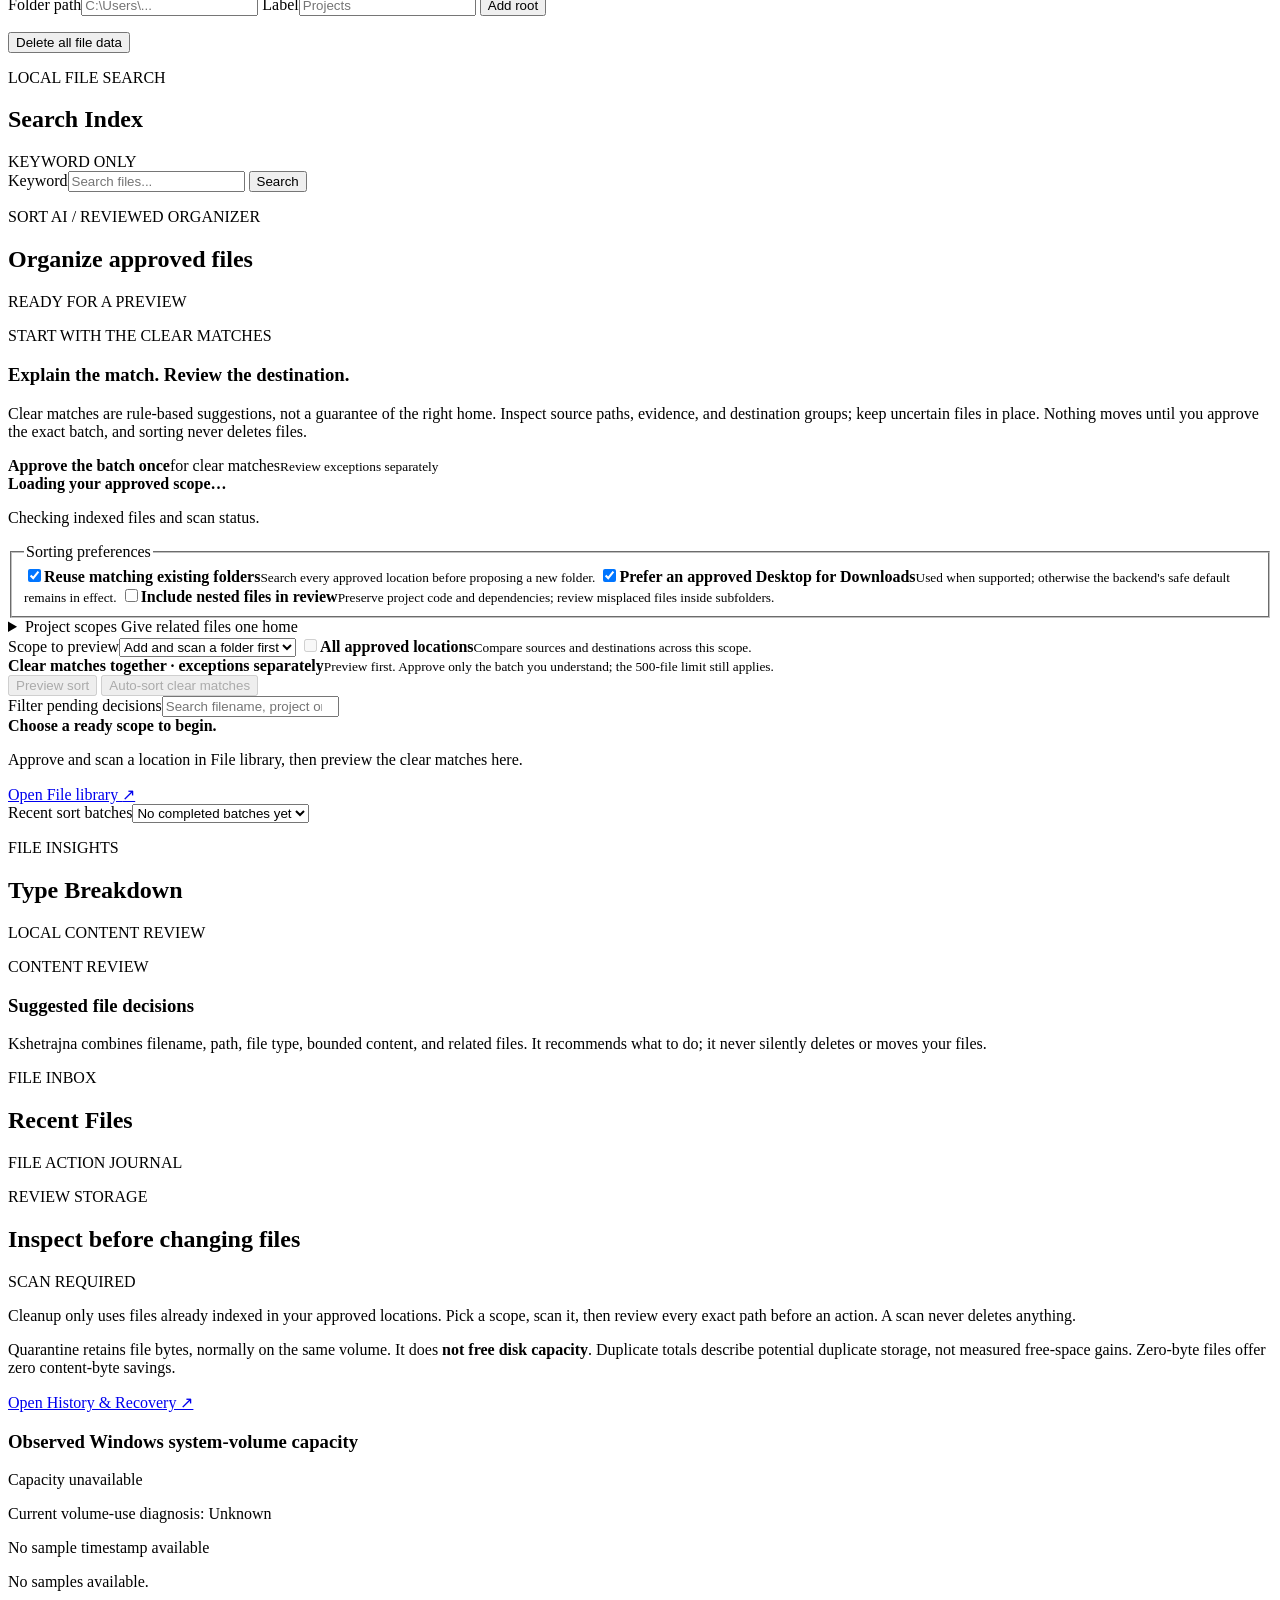
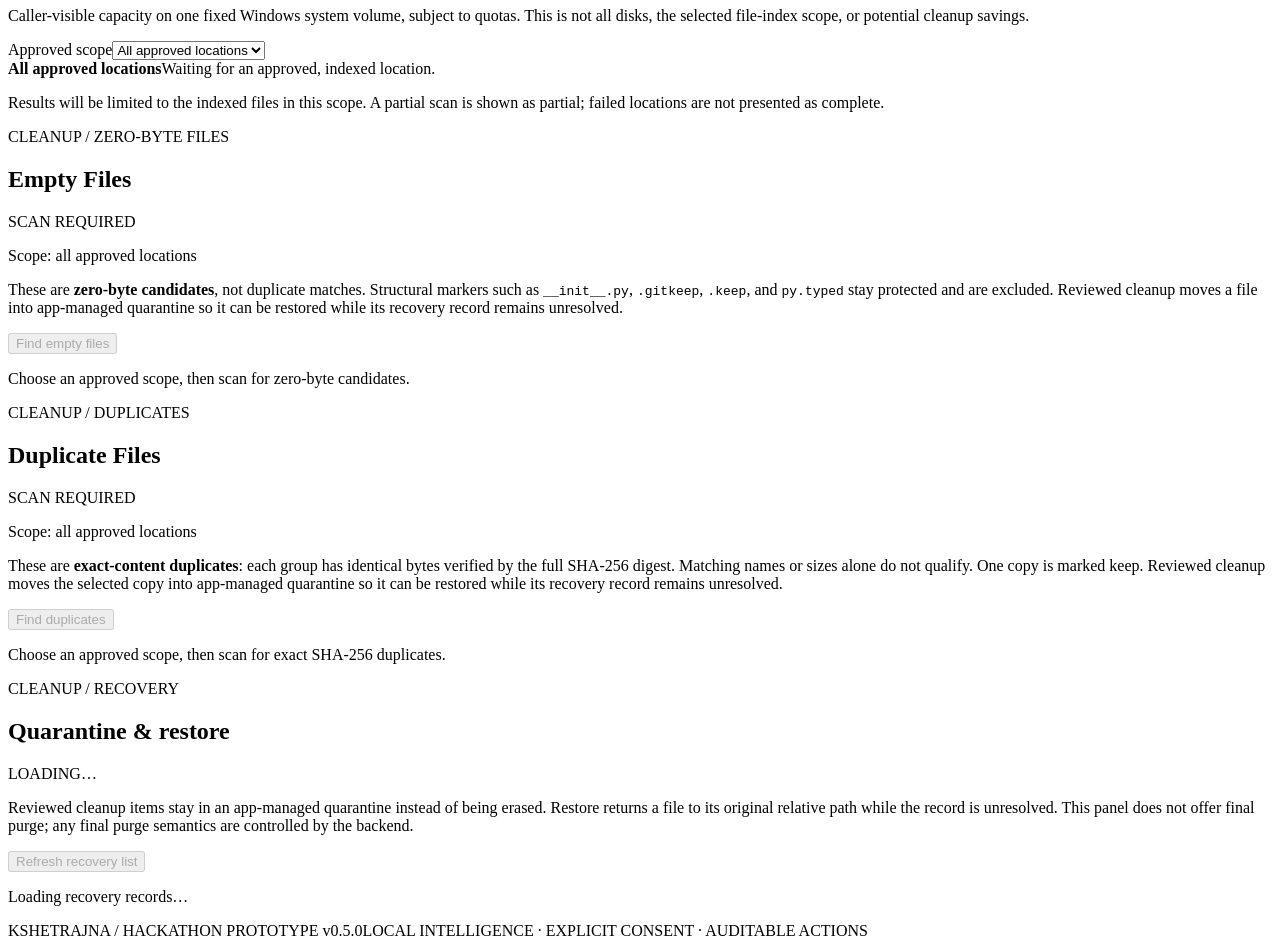
==== commit c1f643b1: "feat(ui): add Basic and Expert health and recovery journeys" ====
--- a/src/kshetrajna/web/index.html
+++ b/src/kshetrajna/web/index.html
@@ -4,7 +4,7 @@
   <meta charset="utf-8">
   <meta name="viewport" content="width=device-width, initial-scale=1">
   <meta name="csrf-token" content="__CSRF_TOKEN__">
-  <title>Kshetrajna · Adaptive Workload Intelligence</title>
+  <title>System Health · Kshetrajna</title>
   <link rel="stylesheet" href="/app.css">
   <link rel="stylesheet" href="/intelligence.css">
   <script src="/app.js" defer></script>
@@ -17,34 +17,35 @@
   <link rel="stylesheet" href="/workspace.css">
   <script src="/workspace.js" defer></script>
 </head>
-<body>
+<body data-ui-mode="basic">
+  <a class="skip-link" href="#main-content">Skip to main content</a>
   <div class="shell">
     <aside class="sidebar" aria-label="App navigation">
       <a class="sidebar-brand" href="#overview"><span class="brand-mark">K</span><span>Kshetrajna<small>Your local intelligence</small></span></a>
-      <span class="nav-label">YOUR SPACE</span>
-      <nav class="side-nav">
-        <a href="#overview" data-view="overview"><span aria-hidden="true">◈</span>Overview</a>
-        <a href="#chat" data-view="chat"><span aria-hidden="true">✦</span>Assistant</a>
-        <a href="#files" data-view="files"><span aria-hidden="true">▤</span>File library</a>
-        <a href="#sort-ai" data-view="sort-ai"><span aria-hidden="true">⇄</span>Sort AI <small>Projects & files</small></a>
-        <a href="#cleanup" data-view="cleanup"><span aria-hidden="true">🗑</span>Disk Cleanup <small>Empty & duplicates</small></a>
-        <a href="#workspaces" data-view="workspaces"><span aria-hidden="true">▦</span>Workspaces</a>
-        <a href="#maintenance" data-view="maintenance"><span aria-hidden="true">◇</span>System tools</a>
-        <a href="#history" data-view="history"><span aria-hidden="true">◷</span>History & undo</a>
-        <a href="#privacy" data-view="privacy"><span aria-hidden="true">⚙</span>Settings</a>
+      <span class="nav-label">OBSERVE · REVIEW · RECOVER</span>
+      <nav class="side-nav" aria-label="Primary">
+        <a href="#overview" data-view="overview"><span aria-hidden="true">◈</span>System Health</a>
+        <a href="#cleanup" data-view="cleanup"><span aria-hidden="true">◇</span>Recover Space</a>
+        <a href="#memory" data-view="memory"><span aria-hidden="true">▥</span>Investigate Memory</a>
+        <a href="#sort-ai" data-view="sort-ai"><span aria-hidden="true">⇄</span>Organize Files</a>
+        <a href="#history" data-view="history"><span aria-hidden="true">◷</span>History &amp; Recovery</a>
+        <a href="#privacy" data-view="privacy"><span aria-hidden="true">⚙</span>Privacy</a>
+        <a href="#chat" data-view="chat"><span aria-hidden="true">✦</span>Local Assistant <small>Optional</small></a>
       </nav>
-      <div class="sidebar-note"><span class="local-orb"></span><strong>On your device</strong><p>Your files stay local.<br>Every move has a record.</p></div>
+      <div class="sidebar-note"><span class="local-orb"></span><strong>Local, with your approval</strong><p>Observe first. Review changes.<br>Keep recovery within reach.</p></div>
     </aside>
     <header class="topbar">
       <div class="brand"><span class="brand-mark">K</span><div><strong>Kshetrajna</strong><small>THE INTELLIGENCE THAT KNOWS THE FIELD</small></div></div>
-      <div class="topbar-label">PERSONAL INTELLIGENCE <span>/</span> LOCAL WORKSPACE</div>
+      <div class="topbar-label">PC HEALTH <span>/</span> LOCAL &amp; REVIEWED</div>
+      <label class="mode-control" for="ui-mode">View <select id="ui-mode" aria-describedby="ui-mode-note"><option value="basic">Basic</option><option value="expert">Expert</option></select></label>
       <div class="status" id="status"><span class="status-dot"></span><span id="status-text">Loading…</span></div>
     </header>
 
-    <main aria-labelledby="view-title">
-      <div class="view-heading"><div><p class="eyebrow" id="view-kicker">YOUR DEVICE, UNDERSTOOD</p><h1 id="view-title" tabindex="-1">Overview</h1><p id="view-description">A calm view of what matters on your computer.</p></div><a href="#sort-ai" class="heading-action">Organize my files <span>↗</span></a></div>
+    <main id="main-content" tabindex="-1" aria-labelledby="view-title">
+      <div class="view-heading"><div><p class="eyebrow" id="view-kicker">YOUR DEVICE, UNDERSTOOD</p><h1 id="view-title" tabindex="-1">System Health</h1><p id="view-description">Observe your computer before deciding what to change.</p></div><a href="#history" class="heading-action">History &amp; Recovery <span aria-hidden="true">↗</span></a></div>
+      <p id="ui-mode-note" class="view-mode-note">Basic shows everyday tools. Expert reveals advanced controls; it never enables permissions or approves an action.</p>
       <section class="hero">
-        <div><p class="eyebrow">A LITTLE LESS FRICTION</p><h2>Your space.<br><em>Working together.</em></h2><p class="intro">See your workload, find your files, and organize your projects. Everything stays on this device.</p><div class="hero-links"><a href="#chat">Ask your assistant ↗</a><a href="#files">Explore file library ↗</a></div></div>
+        <div><p class="eyebrow">UNDERSTAND BEFORE YOU ACT</p><h2>A clearer picture.<br><em>A considered next step.</em></h2><p class="intro">Read system pressure, review storage candidates, and give files a home. No automatic RAM cleaning or silent file changes.</p><div class="hero-links"><a href="#memory">Investigate memory ↗</a><a href="#cleanup">Review storage ↗</a></div></div>
         <div class="hero-action"><button id="capture-button" class="primary" disabled>Enable collection</button><button id="export-button" class="secondary">Download session report</button><small>Explainable · Measurable · Under your control</small></div>
       </section>
       <section class="mode-banner" aria-label="Data source"><div><strong id="mode-label">Connecting to your local engine</strong><p id="mode-detail">All analysis happens on this device.</p></div><label id="scenario-control" hidden>Demo scenario <select id="scenario"><option>Development</option><option>Meeting</option><option>Creative</option><option>Gaming</option></select></label></section>
@@ -54,12 +55,41 @@
         <p class="control-note">Ask about your PC, review memory-heavy apps, or prepare a cleanup. System changes need your approval. General conversation uses an installed local model; chat stays in memory until cleared or the app stops.</p>
         <div class="chat-model-controls"><label class="input-label">Local model<select id="chat-model" aria-label="Local model"><option value="">Checking models...</option></select></label><button type="button" id="chat-model-refresh" class="secondary">Refresh models</button><button type="button" id="chat-ai-toggle" class="secondary">Enable local AI</button><button type="button" id="chat-unload" class="text-button">Unload model</button></div>
         <p id="chat-model-status" class="control-note" role="status">Connecting to your local model runtime...</p>
-        <div id="chat-messages" class="chat-messages" role="log" aria-label="Conversation" aria-live="polite"><div class="chat-welcome"><strong>What would you like to do?</strong><p>I can inspect live readings and prepare actions. Try “free up RAM” or “show idle processes”. Nothing changes until you approve a review card.</p></div></div>
-        <div class="chat-suggestions"><button type="button" data-chat-prompt="Review memory-heavy apps and help me free up RAM">Free up RAM</button><button type="button" data-chat-prompt="Show idle background processes">Review idle apps</button><button type="button" data-chat-prompt="Preview temporary file cleanup">Clean temporary files</button><button type="button" data-chat-prompt="Help me organize my Downloads files">Organize files</button></div>
+        <div id="chat-messages" class="chat-messages" role="log" aria-label="Conversation" aria-live="polite"><div class="chat-welcome"><strong>What would you like to understand?</strong><p>I can explain collected readings and prepare a review. Model suggestions are not permissions, verified outcomes, or a promise of a faster PC. You can investigate memory without chat.</p><a href="#memory">Open read-only memory investigation</a></div></div>
+        <div class="chat-suggestions"><button type="button" data-chat-prompt="Explain current memory pressure and memory-heavy apps without changing anything">Explain memory pressure</button><button type="button" data-chat-prompt="Show idle background processes">Review idle apps</button><button type="button" data-chat-prompt="Preview temporary file cleanup">Review temporary files</button><button type="button" data-chat-prompt="Help me organize my Downloads files">Organize files</button></div>
         <form id="chat-form"><label for="chat-input" class="eyebrow">YOUR MESSAGE</label><div class="chat-composer"><textarea id="chat-input" maxlength="2000" rows="2" placeholder="Ask a question or tell me what you want to review..." required></textarea><button type="submit" id="chat-send" class="primary">Send</button><button type="button" id="chat-stop" class="secondary" hidden>Stop</button></div><p id="chat-feedback" class="feedback" role="status"></p></form>
       </section>
 
-      <section class="metrics" aria-label="Current system metrics">
+      <section id="memory-investigation" class="panel memory-investigation" aria-labelledby="memory-investigation-title">
+        <div class="panel-head"><div><p class="eyebrow">OBSERVE / NO CHANGES</p><h2 id="memory-investigation-title">Where is memory going?</h2></div><span class="pill">Read-only</span></div>
+        <div class="observation-times"><p id="memory-observed-at">No sample timestamp available</p><p id="memory-evaluated-at">Diagnosis evaluation timestamp unavailable</p></div>
+        <p id="memory-freshness" class="control-note">No memory sample yet. Enable collection in System Health when you are ready.</p>
+        <dl class="memory-facts">
+          <div><dt>Physical memory in use · last sample</dt><dd id="memory-physical">Unavailable</dd><dd id="memory-physical-status" class="resource-detail">Current diagnosis: Unknown</dd></div>
+          <div><dt>Available physical memory</dt><dd id="memory-available">Unavailable</dd></div>
+          <div><dt>Committed / commit limit · last sample</dt><dd id="memory-commit">Unavailable</dd><dd id="memory-commit-status" class="resource-detail">Current diagnosis: Unknown</dd></div>
+          <div><dt>System cache · overlapping counter</dt><dd id="memory-cache">Unavailable</dd></div>
+          <div><dt>OS low-memory signal · last sample</dt><dd id="memory-low-signal">Unavailable</dd><dd id="memory-low-signal-status" class="resource-detail">Current diagnosis: Unknown</dd></div>
+        </dl>
+        <p id="memory-pressure-explanation" class="approval-effect">There is not enough evidence to describe current memory pressure.</p>
+        <div class="memory-guidance"><h3>High usage is not automatically a problem</h3><p>Windows standby pages are already reusable. System cache overlaps other memory figures: do not add it to available RAM or treat it as wasted memory. Process working sets overlap shared pages and do not add up to total system usage.</p><p>If you notice pauses, compare repeated readings with your workload. Save work and close an app yourself if you no longer need it. A working-set trim can cause refaults and latency; it does not release committed allocations or prove a speedup.</p><p>No assistant, model, or maintenance permission is needed for this page. Missing counters remain unavailable, not zero. Manage collection in <a href="#overview">System Health</a>.</p><p data-expert>Advanced actions remain separate from observation. <a href="#maintenance">Review Expert system tools</a>; each still requires capability permission and individual approval. Recovery is always in <a href="#history">History &amp; Recovery</a>.</p></div>
+      </section>
+
+      <section class="panel" id="resource-health" aria-labelledby="resource-health-title">
+        <div class="panel-head"><div><p class="eyebrow">SEPARATE EVIDENCE / NO COMBINED SCORE</p><h2 id="resource-health-title">Resource diagnoses</h2></div><span class="pill">Read-only</span></div>
+        <div class="observation-times"><p id="health-observed-at">No sample timestamp available</p><p id="health-evaluated-at">Diagnosis evaluation timestamp unavailable</p></div>
+        <p id="health-freshness" class="control-note">No samples available. Current resource diagnoses are unknown.</p>
+        <dl class="resource-statuses">
+          <div><dt>CPU load</dt><dd id="health-cpu">Unknown</dd></div>
+          <div><dt>Physical memory use</dt><dd id="health-physical">Unknown</dd></div>
+          <div><dt>Commit use</dt><dd id="health-commit">Unknown</dd></div>
+          <div><dt>OS low-memory signal</dt><dd id="health-os-low-memory">Unknown</dd></div>
+          <div><dt>Memory pressure · memory evidence only</dt><dd id="health-memory-pressure">Unknown</dd></div>
+          <div><dt>Windows system-volume use</dt><dd id="health-disk">Unknown</dd><dd id="health-disk-detail" class="resource-detail">Capacity unavailable</dd></div>
+        </dl>
+        <p class="control-note">Physical memory and commit are different constraints. Low physical use does not rule out high commit use. Cache overlaps other figures; these counters must not be added together. Stale values remain historical, not current diagnoses.</p>
+      </section>
+      <section class="metrics" aria-label="Latest sampled system metrics">
         <article class="metric"><div class="metric-label">CPU LOAD <span>01</span></div><div class="metric-value" id="cpu">—</div><div class="meter"><i id="cpu-bar"></i></div><p>Share of total processor capacity</p></article>
         <article class="metric"><div class="metric-label">MEMORY USED <span>02</span></div><div class="metric-value" id="memory">—</div><div class="meter"><i id="memory-bar"></i></div><p id="memory-detail">Physical memory</p></article>
         <article class="metric"><div class="metric-label">FOREGROUND APP <span>03</span></div><div class="metric-value app-value" id="foreground">—</div><p id="idle">No activity sample yet</p></article>
@@ -67,17 +97,17 @@
 
       <section class="intelligence-grid" id="insights">
         <article class="panel context-panel"><p class="eyebrow">01 / UNDERSTAND</p><div class="context-heading"><h2 id="context-name">Waiting for data</h2><span class="pill" id="context-confidence">—</span></div><p id="context-explanation" class="control-note"></p><div class="learning-stats"><div><strong id="active-minutes">0</strong><small>active minutes observed</small></div><div><strong id="sample-count">0</strong><small>local samples analyzed</small></div><div><strong id="switch-count">0</strong><small>app switches observed</small></div></div><div class="prediction"><span class="eyebrow">LIKELY NEXT APP</span><strong id="next-app">Gathering observations</strong><small id="next-evidence">Predictions appear after repeated app switches.</small><small id="next-alternatives"></small><p id="prediction-quality" class="control-note"></p></div><div id="contextual-files-section" hidden><p class="eyebrow">CURRENT WORKSPACE FILES</p><div id="contextual-files" class="workflow-list"></div></div></article>
-        <article class="panel"><div class="panel-head"><div><p class="eyebrow">02 / PRIORITIZE</p><h2>What matters now</h2></div><span class="pill" id="pressure">Unknown pressure</span></div><div id="rankings" class="rankings"></div><p class="quiet">Importance combines foreground use, frequency, and recency.</p></article>
-      </section>
-      <section class="panel recommendations-panel" id="decisions"><div class="panel-head"><div><p class="eyebrow">03 / PROPOSE</p><h2>Decisions you can inspect</h2></div><span class="quiet">APPROVAL REQUIRED</span></div><div id="recommendations" class="recommendation-grid"></div></section>
+        <article class="panel"><div class="panel-head"><div><p class="eyebrow">02 / PRIORITIZE</p><h2>Observed app importance</h2></div><span class="pill" id="pressure">Activity ranking</span></div><div id="rankings" class="rankings"></div><p class="quiet">Importance combines foreground use, frequency, and recency. It is not a current resource diagnosis.</p></article>
+      </section>
+      <section class="panel recommendations-panel" id="decisions" data-expert><div class="panel-head"><div><p class="eyebrow">EXPERT / PROPOSE</p><h2>Decisions you can inspect</h2></div><span class="quiet">APPROVAL REQUIRED</span></div><div id="recommendations" class="recommendation-grid"></div></section>
       <section class="panel recommendations-panel" id="maintenance"><div class="panel-head"><div><p class="eyebrow">SYSTEM TOOLS</p><h2>Windows maintenance</h2></div><span id="maintenance-status" class="quiet">REVIEW EACH ACTION</span></div><p class="control-note">Storage cleanup removes disk files. Memory trimming changes resident pages and may slow an app. Each action explains its scope and whether it can be undone. Windows cleanup tools ask you to choose what to remove.</p><div id="maintenance-actions" class="recommendation-grid"></div></section>
       <section class="grid lower-grid">
-        <article class="panel"><div class="panel-head"><div><p class="eyebrow">04 / ADAPT</p><h2>Your workspace board</h2></div><button id="workspace-reset" class="text-button">Reset board</button></div><p class="control-note">Save the apps that belong together. Activating a board adapts this dashboard; it does not move Windows windows.</p><p class="eyebrow">RECURRING APP GROUPS</p><div id="learned-workflows" class="workflow-list"></div><p class="eyebrow">ORDERED ROUTINES</p><div id="learned-sequences" class="workflow-list"></div><form id="workspace-form"><label class="input-label">Workspace name<input id="workspace-name" maxlength="50" placeholder="My focus workspace" required></label><div id="workspace-choices" class="workspace-choices"></div><button type="submit" class="secondary">Save workspace</button></form><div id="saved-workspaces" class="saved-workspaces"></div><div id="workspace-board" class="workspace-board"></div></article>
+        <article class="panel" data-expert><div class="panel-head"><div><p class="eyebrow">EXPERT / WORKSPACE</p><h2>Your workspace board</h2></div><button id="workspace-reset" class="text-button">Reset board</button></div><p class="control-note">Save the apps that belong together. Activating a board adapts this dashboard; it does not move Windows windows.</p><p class="eyebrow">RECURRING APP GROUPS</p><div id="learned-workflows" class="workflow-list"></div><p class="eyebrow">ORDERED ROUTINES</p><div id="learned-sequences" class="workflow-list"></div><form id="workspace-form"><label class="input-label">Workspace name<input id="workspace-name" maxlength="50" placeholder="My focus workspace" required></label><div id="workspace-choices" class="workspace-choices"></div><button type="submit" class="secondary">Save workspace</button></form><div id="saved-workspaces" class="saved-workspaces"></div><div id="workspace-board" class="workspace-board"></div></article>
         <article class="panel"><div class="panel-head"><div><p class="eyebrow">05 / EVALUATE &amp; UNDO</p><h2>Decision journal</h2></div><span class="quiet">60-SECOND TRIALS</span></div><p class="control-note">Trials restore the selected process on expiry, pause, or shutdown. Observed changes are not proof of a performance improvement.</p><div id="decision-journal" class="decision-journal"></div></article>
       </section>
       <section class="grid">
-        <article class="panel trend-panel"><div class="panel-head"><div><p class="eyebrow">SYSTEM TREND</p><h2>Recent pressure</h2></div><span class="quiet" id="last-seen">No samples</span></div><div class="legend"><span><i class="cpu-key"></i> CPU</span><span><i class="memory-key"></i> Memory</span></div><div class="chart" id="chart" role="img" aria-label="Recent CPU and memory percentages"></div><div class="chart-axis"><span>Older</span><span>Now</span></div></article>
-        <article class="panel"><div class="panel-head"><div><p class="eyebrow">LIVE VIEW</p><h2>Top processes</h2></div><span class="quiet">CPU · WORKING SET</span></div><div class="table-wrap"><table><thead><tr><th>Application</th><th>CPU</th><th>RAM</th></tr></thead><tbody id="processes"><tr><td colspan="3" class="empty">No process samples yet.</td></tr></tbody></table></div></article>
+        <article class="panel trend-panel"><div class="panel-head"><div><p class="eyebrow">SAMPLED UTILIZATION / HISTORY</p><h2>Recent CPU &amp; physical use</h2></div><span class="quiet" id="last-seen">No samples</span></div><div class="legend"><span><i class="cpu-key"></i> CPU</span><span><i class="memory-key"></i> Physical memory</span></div><div class="chart" id="chart" role="img" aria-label="Historical CPU and physical memory percentages" aria-describedby="chart-summary"></div><p id="chart-summary" class="control-note">No trend samples available.</p><div class="chart-axis"><span>Older</span><span>Latest sample</span></div></article>
+        <article class="panel"><div class="panel-head"><div><p class="eyebrow">LATEST SAMPLE / MAY BE HISTORICAL</p><h2>Top processes</h2></div><span class="quiet">CPU · WORKING SET</span></div><div class="table-wrap"><table><thead><tr><th>Application</th><th>CPU</th><th>RAM</th></tr></thead><tbody id="processes"><tr><td colspan="3" class="empty">No process samples yet.</td></tr></tbody></table></div></article>
       </section>
 
       <section class="grid lower-grid">
@@ -87,9 +117,10 @@
           <form id="settings-form">
             <label class="toggle-row"><span><strong>Process samples</strong><small>Save top application resource use</small></span><input type="checkbox" name="track_processes"></label>
             <label class="toggle-row"><span><strong>Foreground activity</strong><small>Save app switches and idle transitions</small></span><input type="checkbox" name="track_foreground"></label>
-            <label class="toggle-row"><span><strong>Allow live priority trials</strong><small>Off by default. Each trial still needs explicit approval.</small></span><input type="checkbox" name="allow_priority_changes"></label>
+            <label class="toggle-row" data-expert><span><strong>Allow live priority trials</strong><small>Off by default. Each trial still needs explicit approval.</small></span><input type="checkbox" name="allow_priority_changes"></label>
             <label class="toggle-row"><span><strong>Allow Windows maintenance</strong><small>Review each tool launch, Store cache reset or background memory trim. Some actions have no undo.</small></span><input type="checkbox" name="allow_maintenance"></label>
             <label class="toggle-row"><span><strong>Allow reviewed app controls</strong><small>Ask one allowlisted background app to close. Force termination requires its exact name and can lose unsaved work.</small></span><input type="checkbox" name="allow_process_control"></label>
+            <div data-expert class="expert-danger"><label class="toggle-row"><span><strong>Allow permanent file deletion</strong><small>Expert danger capability. Irreversible; every exact file still requires separate approval. Not available on older backends.</small></span><input type="checkbox" name="allow_permanent_delete" disabled></label><p id="permanent-delete-support" class="control-note">Checking backend support. Permanent deletion is unavailable until explicitly supported and enabled.</p></div>
             <div class="field-grid"><label>Sample every<select name="sample_interval_seconds"><option value="2">2 seconds</option><option value="5">5 seconds</option><option value="10">10 seconds</option><option value="30">30 seconds</option><option value="60">60 seconds</option></select></label><label>Keep history<select name="retention_days"><option value="1">1 day</option><option value="3">3 days</option><option value="7">7 days</option><option value="14">14 days</option><option value="30">30 days</option></select></label></div>
             <div class="control-actions"><button type="submit" class="secondary">Save preferences</button><button type="button" id="delete-button" class="danger">Delete recorded history</button><button type="button" id="quit-button" class="secondary">Quit Kshetrajna</button></div>
           </form>
@@ -102,7 +133,7 @@
           <div id="library-summary" class="summary-grid"></div>
           <button type="button" id="scan-laptop" class="primary">Choose locations · scan together</button>
           <p class="control-note">One approval for your selected personal and drive data folders. System files, app data, credentials, links and cloud-only files are excluded. Add other locations by path below.</p>
-          <p class="control-note">Known Desktop, Downloads, Documents, and OneDrive folders are discovered locally without scanning. Approve a folder to start indexing; only basic metadata and bounded text excerpts are collected.</p>
+           <p class="control-note">Known Desktop, Downloads, Documents, and OneDrive folders are discovered locally without scanning. Folder approval on this version includes metadata and bounded allowed text, Office and PDF inspection. Excerpts can be stored in the local file index. Do not approve sensitive locations unless you accept this scope.</p>
           <div id="known-folders" class="known-folders"></div>
           <div id="roots-list" class="workflow-list"></div>
           <form id="add-root-form">
@@ -131,8 +162,8 @@
         <div class="sort-hero">
           <div>
             <p class="eyebrow">START WITH THE CLEAR MATCHES</p>
-            <h3>Move the obvious files first.</h3>
-            <p>Sort AI separates safe, explainable matches from files that need your judgment. Nothing moves until you approve a batch, and sorting never deletes files.</p>
+             <h3>Explain the match. Review the destination.</h3>
+             <p>Clear matches are rule-based suggestions, not a guarantee of the right home. Inspect source paths, evidence, and destination groups; keep uncertain files in place. Nothing moves until you approve the exact batch, and sorting never deletes files.</p>
           </div>
           <div class="sort-hero-proof"><strong>Approve the batch once</strong><span>for clear matches</span><small>Review exceptions separately</small></div>
         </div>
@@ -174,7 +205,7 @@
           <div id="file-insights-types" class="table-wrap"></div>
           <div class="file-review-section">
             <p class="eyebrow">CONTENT REVIEW</p>
-            <h3>Automatic file decisions</h3>
+             <h3>Suggested file decisions</h3>
             <p class="control-note">Kshetrajna combines filename, path, file type, bounded content, and related files. It recommends what to do; it never silently deletes or moves your files.</p>
             <div id="file-insights-reviews"></div>
           </div>
@@ -188,8 +219,10 @@
       </section>
       <section class="grid lower-grid cleanup-grid" id="cleanup">
         <article class="panel cleanup-overview">
-          <div class="panel-head"><div><p class="eyebrow">CLEANUP SCOPE</p><h2>Inspect before you reclaim</h2></div><span class="quiet" id="cleanup-scope-status" role="status" aria-live="polite">SCAN REQUIRED</span></div>
-          <p class="control-note">Cleanup only uses files already indexed in your approved locations. Pick a scope, scan it, then review every exact path before an action. A scan never deletes anything.</p>
+           <div class="panel-head"><div><p class="eyebrow">REVIEW STORAGE</p><h2>Inspect before changing files</h2></div><span class="quiet" id="cleanup-scope-status">SCAN REQUIRED</span></div>
+           <p class="control-note">Cleanup only uses files already indexed in your approved locations. Pick a scope, scan it, then review every exact path before an action. A scan never deletes anything.</p>
+           <p class="storage-truth">Quarantine retains file bytes, normally on the same volume. It does <strong>not free disk capacity</strong>. Duplicate totals describe potential duplicate storage, not measured free-space gains. Zero-byte files offer zero content-byte savings.</p><a class="recovery-link" href="#history">Open History &amp; Recovery ↗</a>
+           <div class="storage-observation"><h3>Observed Windows system-volume capacity</h3><p id="storage-capacity">Capacity unavailable</p><p id="storage-capacity-status">Current volume-use diagnosis: Unknown</p><p id="storage-observed-at" class="control-note">No sample timestamp available</p><p id="storage-capacity-freshness" class="control-note">No samples available.</p><p class="control-note">Caller-visible capacity on one fixed Windows system volume, subject to quotas. This is not all disks, the selected file-index scope, or potential cleanup savings.</p></div>
           <div class="cleanup-toolbar">
             <label class="input-label" for="cleanup-scope">Approved scope<select id="cleanup-scope"><option value="all">All approved locations</option></select></label>
             <div class="cleanup-scope-copy"><strong id="cleanup-scope-label">All approved locations</strong><span id="cleanup-scope-path">Waiting for an approved, indexed location.</span></div>
@@ -229,9 +262,17 @@
   </div>
   <dialog id="approval-dialog"><p class="eyebrow">REVIEW BEFORE APPROVAL</p><h2 id="approval-title"></h2><p id="approval-reason"></p><div id="approval-effect" class="approval-effect"></div><p id="approval-mode" class="control-note"></p><p class="control-note">Undo is available in the journal. A live trial restores this PID only; newly spawned child processes may inherit its priority. If the app crashes, restart it to attempt recovery.</p><div class="control-actions"><button id="confirm-trial" class="primary">Approve 60-second trial</button><button id="cancel-trial" class="secondary">Cancel</button></div></dialog>
   <dialog id="maintenance-dialog"><p class="eyebrow">REVIEW SYSTEM ACTION</p><h2 id="maintenance-title"></h2><p id="maintenance-effect"></p><div id="maintenance-candidates" class="maintenance-candidates"></div><p id="maintenance-undo" class="approval-effect"></p><p id="maintenance-mode" class="control-note"></p><div class="control-actions"><button id="maintenance-confirm" class="primary">Approve this action</button><button id="maintenance-cancel" class="secondary">Cancel</button></div></dialog>
-   <dialog id="file-permission-dialog"><p class="eyebrow">FILE ACCESS PERMISSION</p><h2>Approve local folder access?</h2><p id="file-permission-copy"></p><div class="approval-effect"><strong id="file-permission-label"></strong><code id="file-permission-path"></code></div><ul class="permission-list"><li>Reads file names, relative paths, sizes, and timestamps.</li><li>Inspects up to 4 KB from allowed text files for local content insights and review signals.</li><li>Skips sensitive files, links, protected paths, and inaccessible files.</li><li>Does not move, rename, delete, or upload files during scanning.</li><li>Binary and media files are categorized from metadata; their contents are not opened.</li></ul><p class="control-note">This is Kshetrajna's app-level approval. Windows permissions still apply; an administrator prompt is not required or created by this step.</p><div class="control-actions"><button id="file-permission-confirm" class="primary">Approve and scan</button><button id="file-permission-cancel" class="secondary">Cancel</button></div></dialog>
+    <dialog id="file-permission-dialog" aria-labelledby="file-permission-title" aria-describedby="file-permission-copy">
+      <p class="eyebrow">FILE ACCESS / CONTENT SCOPE</p>
+      <h2 id="file-permission-title">Approve local folder inspection?</h2>
+      <p id="file-permission-copy"></p>
+      <div class="approval-effect"><strong id="file-permission-label"></strong><code id="file-permission-path"></code></div>
+      <ul class="permission-list"><li>Reads file names, relative paths, sizes, and timestamps.</li><li>This scanner can inspect bounded allowed text, Office and PDF excerpts and store them in the local file index. This is not a metadata-only approval.</li><li>Skips known sensitive files, links, protected paths, and inaccessible files. Exclusions cannot identify every private document.</li><li>Does not move, rename, delete, or upload files during scanning.</li><li>Other binary and media files use metadata during indexing. Opening a supported preview is a separate local read.</li></ul>
+      <p class="control-note">Use file-index erasure to remove stored excerpts and metadata. Necessary recovery data may remain. Windows permissions still apply; this app-level approval creates no administrator prompt.</p>
+      <div class="control-actions"><button id="file-permission-confirm" class="primary">Approve and scan</button><button id="file-permission-cancel" class="secondary">Cancel</button></div>
+    </dialog>
    <dialog id="file-review-dialog" class="file-review-dialog"><p class="eyebrow">FILE PREVIEW</p><h2 id="file-review-title"></h2><code id="file-review-path"></code><p id="file-review-summary" class="approval-effect"></p><p id="file-review-reason" class="sort-warning"></p><div id="file-review-image-panel" class="file-review-image-panel" hidden><p id="file-review-image-status" role="status"></p><div id="file-review-image-stage" class="file-review-image-stage"><img id="file-review-image" alt="" hidden></div><button id="file-review-image-zoom" type="button" class="secondary" disabled>View at actual size</button></div><div id="file-review-pdf-panel" class="file-review-pdf-panel" hidden><p id="file-review-pdf-status" role="status"></p><iframe id="file-review-pdf" title="PDF document preview" sandbox="allow-same-origin"></iframe></div><pre id="file-review-excerpt" class="file-review-excerpt"></pre><p id="file-review-metadata" class="control-note"></p><div class="control-actions"><button id="file-review-close" class="primary">Close preview and choose action</button></div></dialog>
-   <dialog id="file-review-action-dialog"><p class="eyebrow">AUTOMATIC DECISION</p><h2>Recommended next step</h2><p id="file-review-action-copy"></p><p class="control-note">Kshetrajna chooses from content, filename, path, related files, and file type. You can use its recommendation or choose a different action. Delete is permanent and requires one more confirmation.</p><div class="control-actions"><button id="file-review-auto" class="primary">Use automatic recommendation</button><button id="file-review-keep" class="secondary">Keep it for now</button><button id="file-review-move" class="secondary">Move it somewhere</button><button id="file-review-delete" class="danger">Delete permanently</button></div></dialog>
+    <dialog id="file-review-action-dialog" aria-labelledby="file-review-action-title" aria-describedby="file-review-action-copy"><p class="eyebrow">SUGGESTION / YOUR DECISION</p><h2 id="file-review-action-title">Review a suggested next step</h2><p id="file-review-action-copy"></p><p class="control-note">Evidence may include filename, path, file type, related files and separately approved content. A recommendation is not proof that a file is disposable or belongs in a particular folder. Review a destination before any move; cleanup suggestions open recoverable candidate review. Permanent deletion is a separately enabled Expert capability with no undo.</p><div class="control-actions"><button id="file-review-auto" class="primary">Review suggested next step</button><button id="file-review-keep" class="secondary">Keep it for now</button><button id="file-review-move" class="secondary">Choose a move destination</button><button id="file-review-delete" class="danger" data-expert>Delete permanently</button></div></dialog>
   <dialog id="chat-action-dialog"><p class="eyebrow">REVIEW BEFORE APPROVAL</p><h2 id="chat-action-title"></h2><p id="chat-action-effect"></p><p id="chat-action-undo" class="approval-effect"></p><div id="chat-action-candidates" class="maintenance-candidates" hidden></div><label id="chat-action-name-row" class="input-label" hidden>Type the exact app name to confirm force termination<input id="chat-action-name" autocomplete="off" maxlength="150"></label><p id="chat-action-mode" class="control-note"></p><p id="chat-action-error" class="feedback" role="alert"></p><div class="control-actions"><button type="button" id="chat-action-confirm" class="primary">Approve this action</button><button type="button" id="chat-action-cancel" class="secondary">Cancel</button></div></dialog>
   <dialog id="sort-confirm-dialog" aria-labelledby="sort-confirm-title"><p class="eyebrow">SORT AI / ONE BATCH APPROVAL</p><h2 id="sort-confirm-title"></h2><p id="sort-confirm-copy" style="white-space: pre-line"></p><div class="control-actions"><button id="sort-confirm-approve" type="button" class="primary">Approve</button><button id="sort-confirm-cancel" type="button" class="secondary">Cancel</button></div></dialog>
   <dialog id="locations-dialog" aria-labelledby="locations-title"><p class="eyebrow">ONE LOCAL ACCESS APPROVAL</p><h2 id="locations-title">Choose your scan scope</h2><p>Index selected folders locally, up to 200,000 files per location. Reads metadata and bounded allowed excerpts. No files move during scanning; no uploads or administrator privileges.</p><label class="scope-all"><input type="checkbox" id="locations-all"> Select available locations</label><div id="locations-list" class="locations-list"></div><p class="control-note">Up to 20 non-overlapping locations. Existing approved folders and their children are reused. System/app data, protected files, links, cloud-only files and inaccessible paths are skipped. Scans can be cancelled in the library.</p><p id="locations-feedback" class="feedback" role="status"></p><div class="control-actions"><button type="button" id="locations-confirm" class="primary">Approve selected locations & scan</button><button type="button" id="locations-cancel" class="secondary">Cancel</button></div></dialog>
